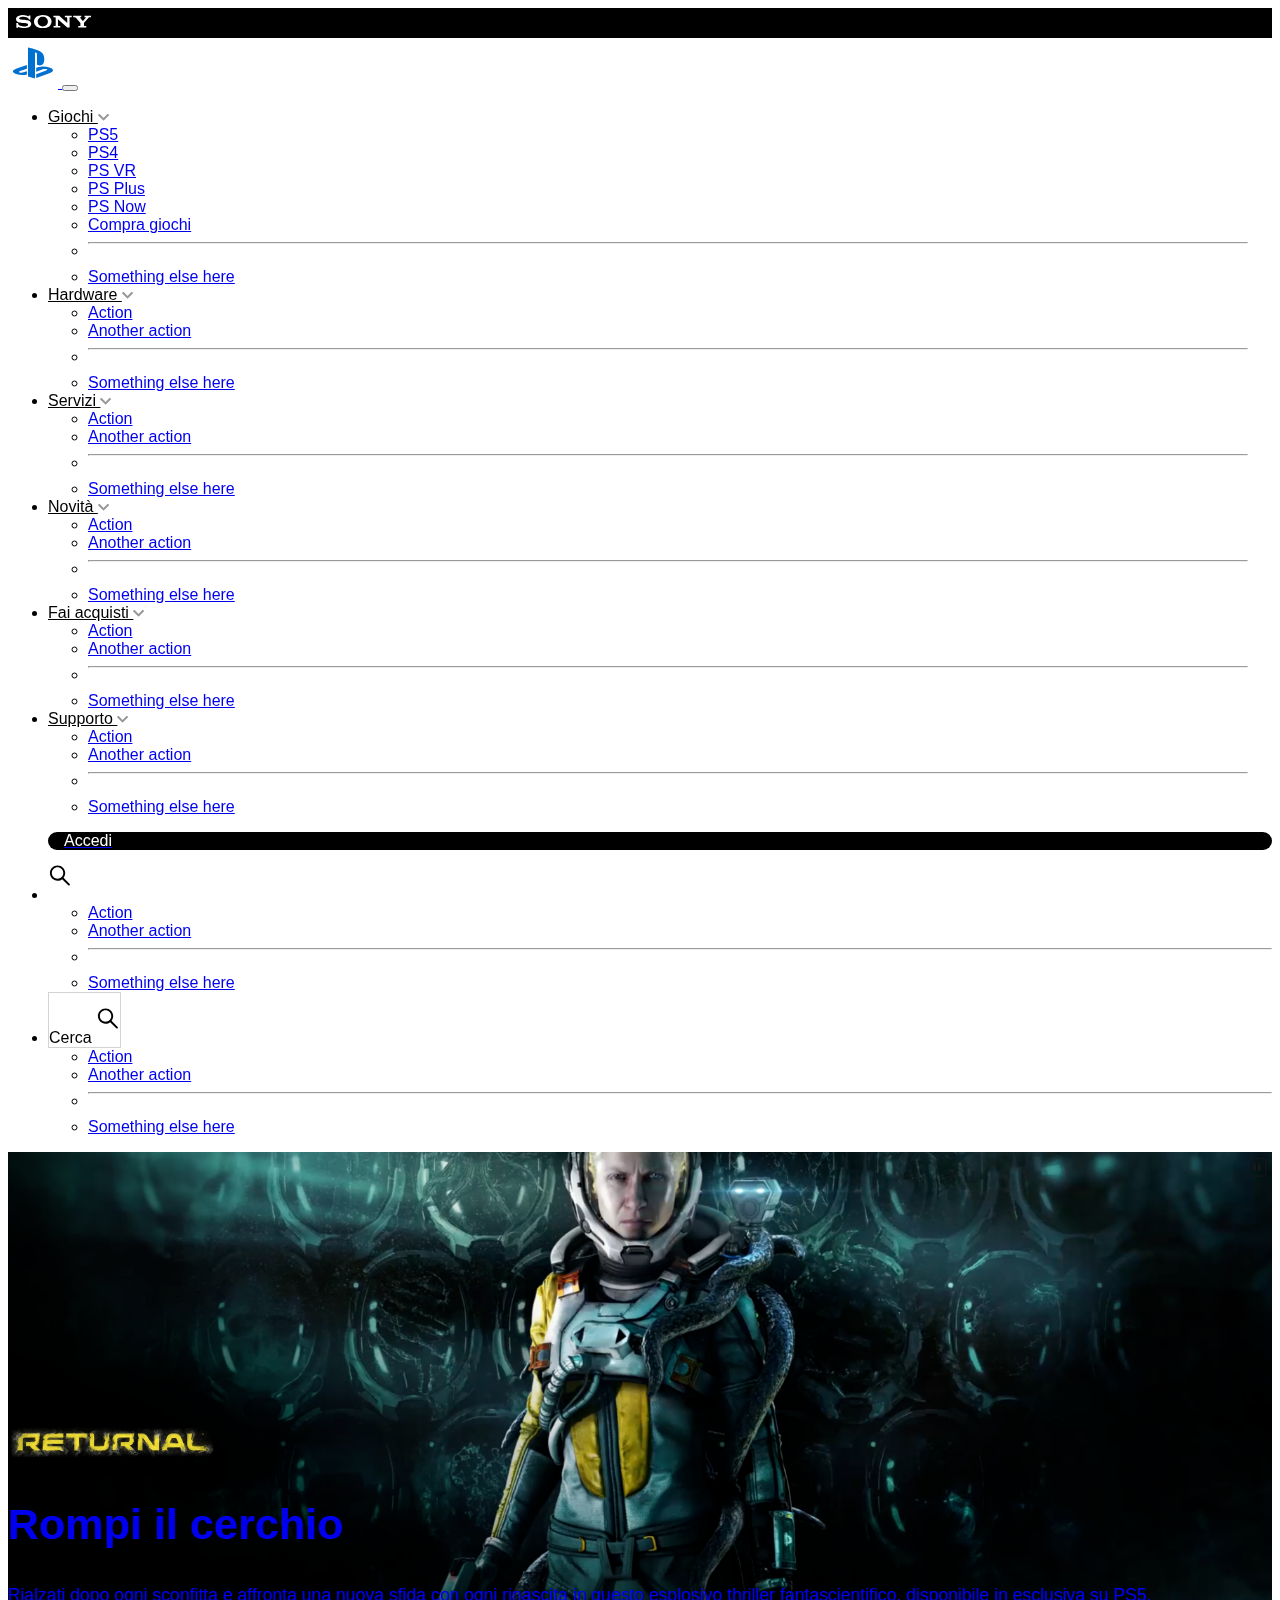
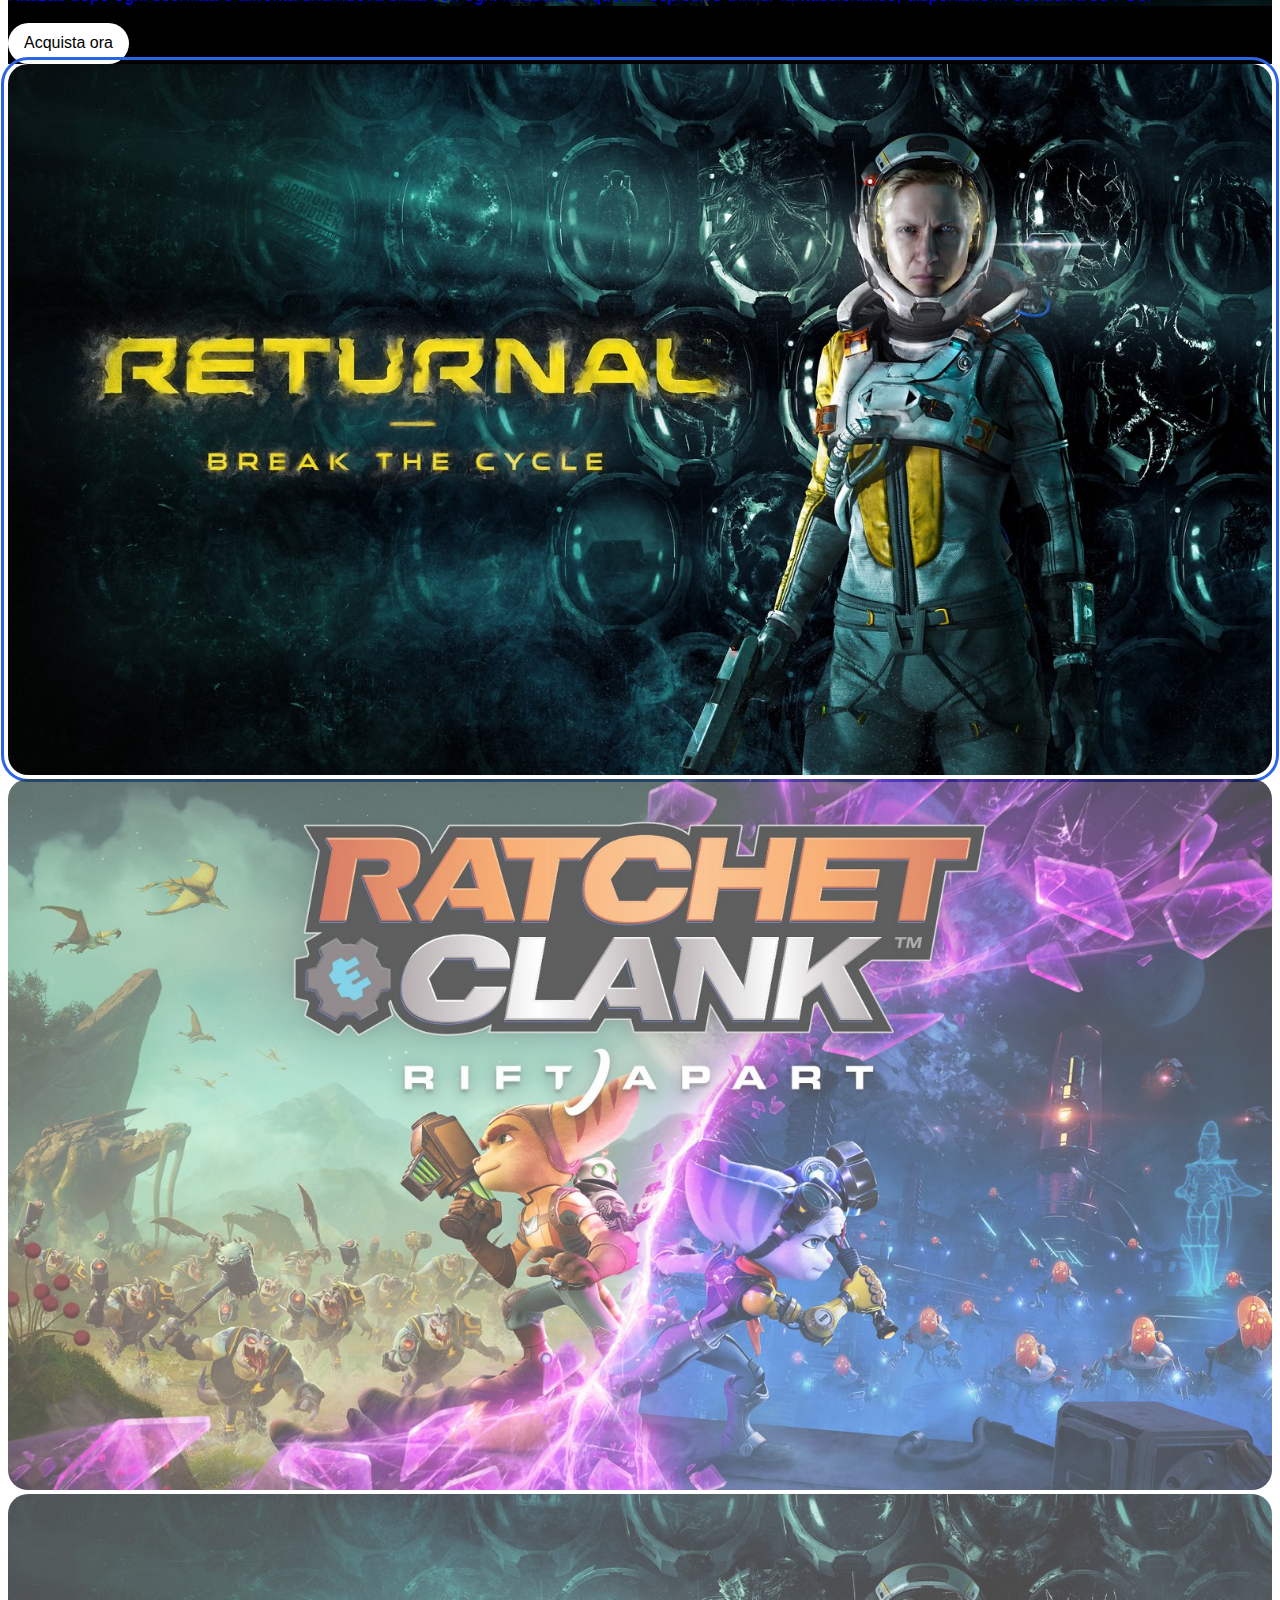
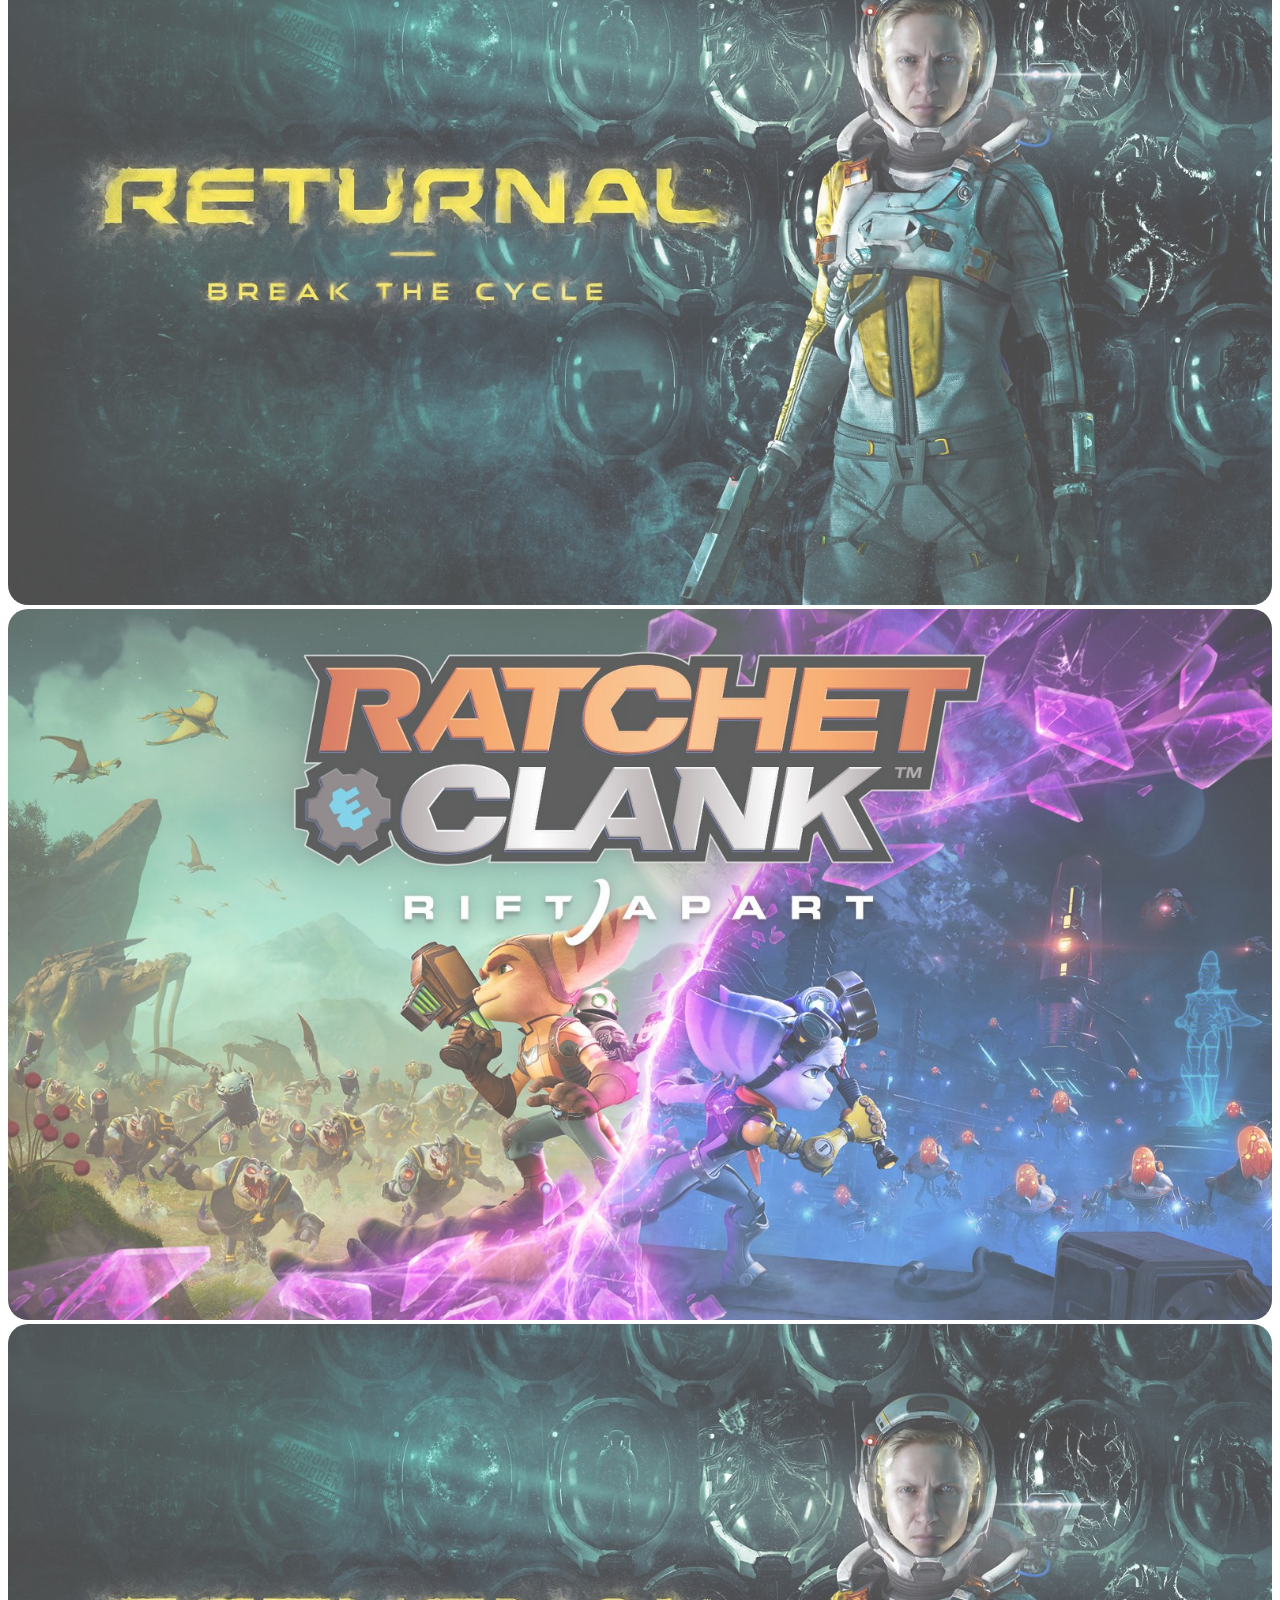
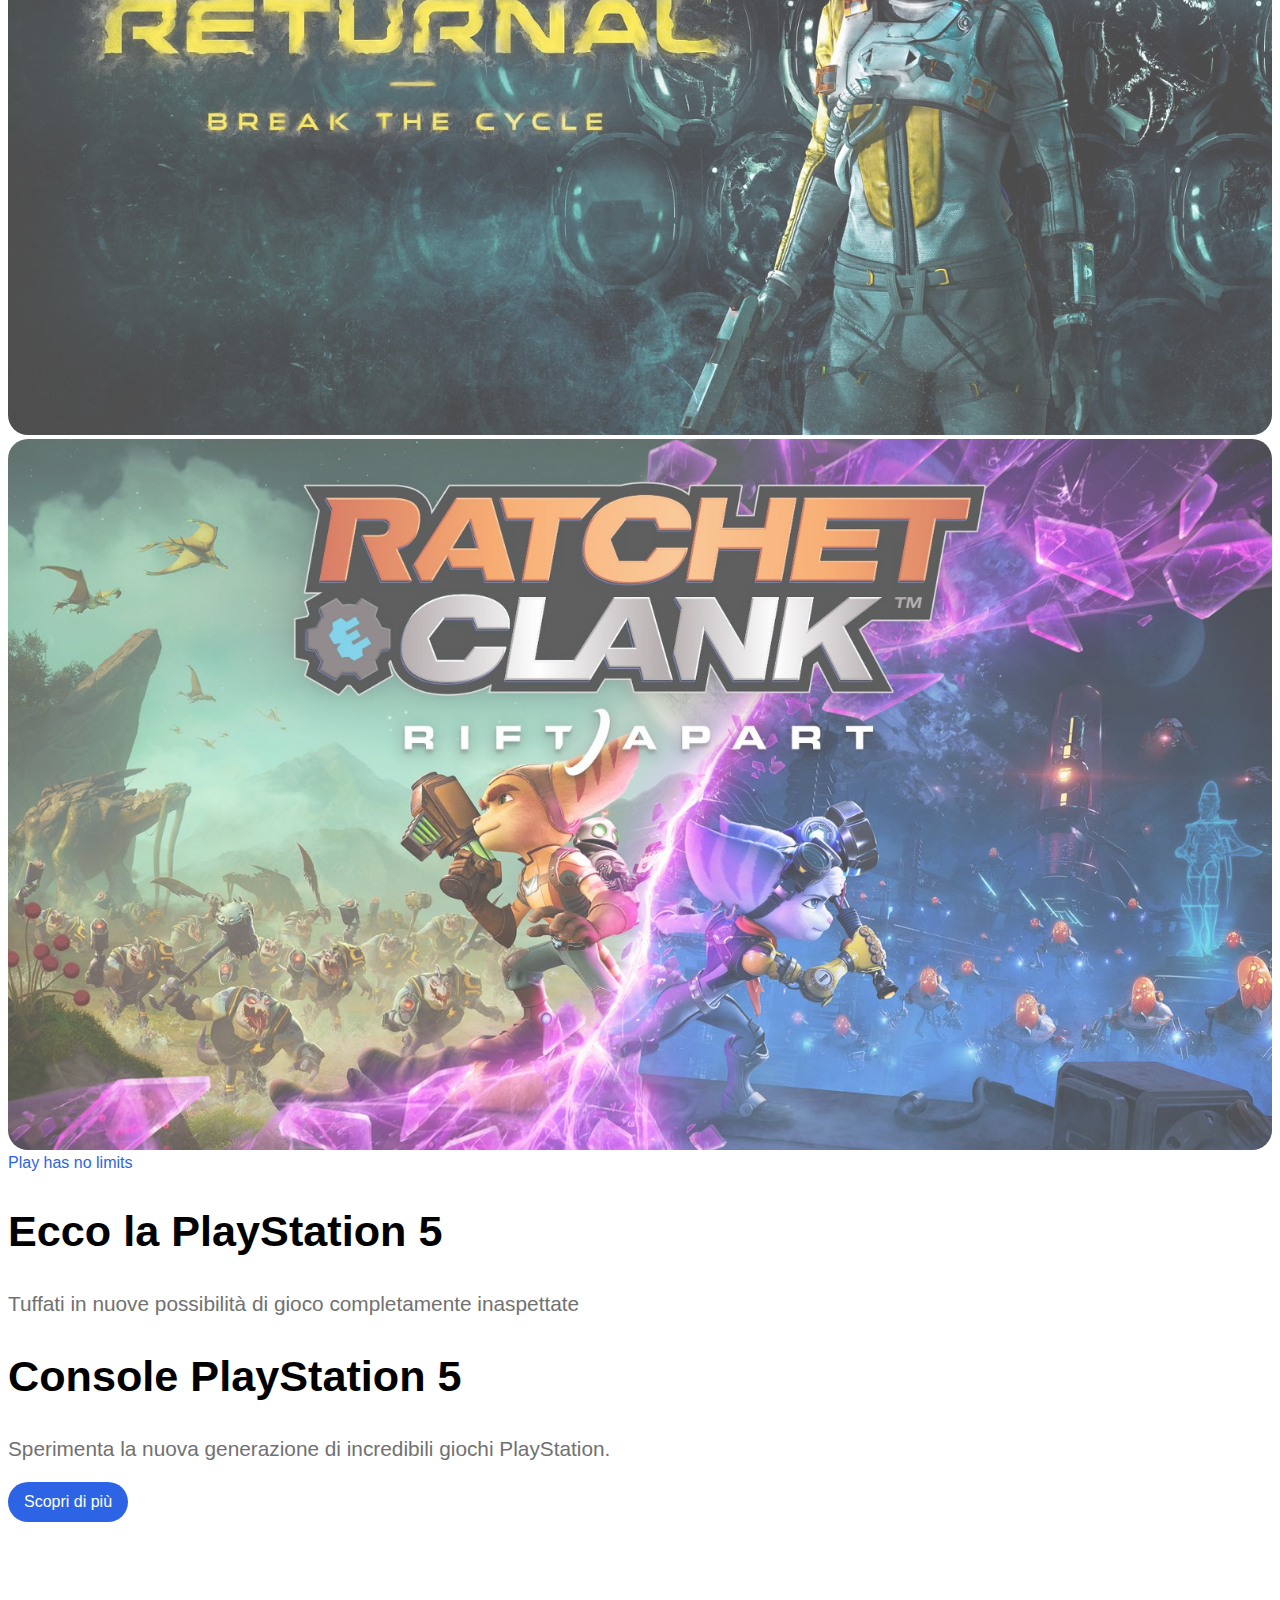
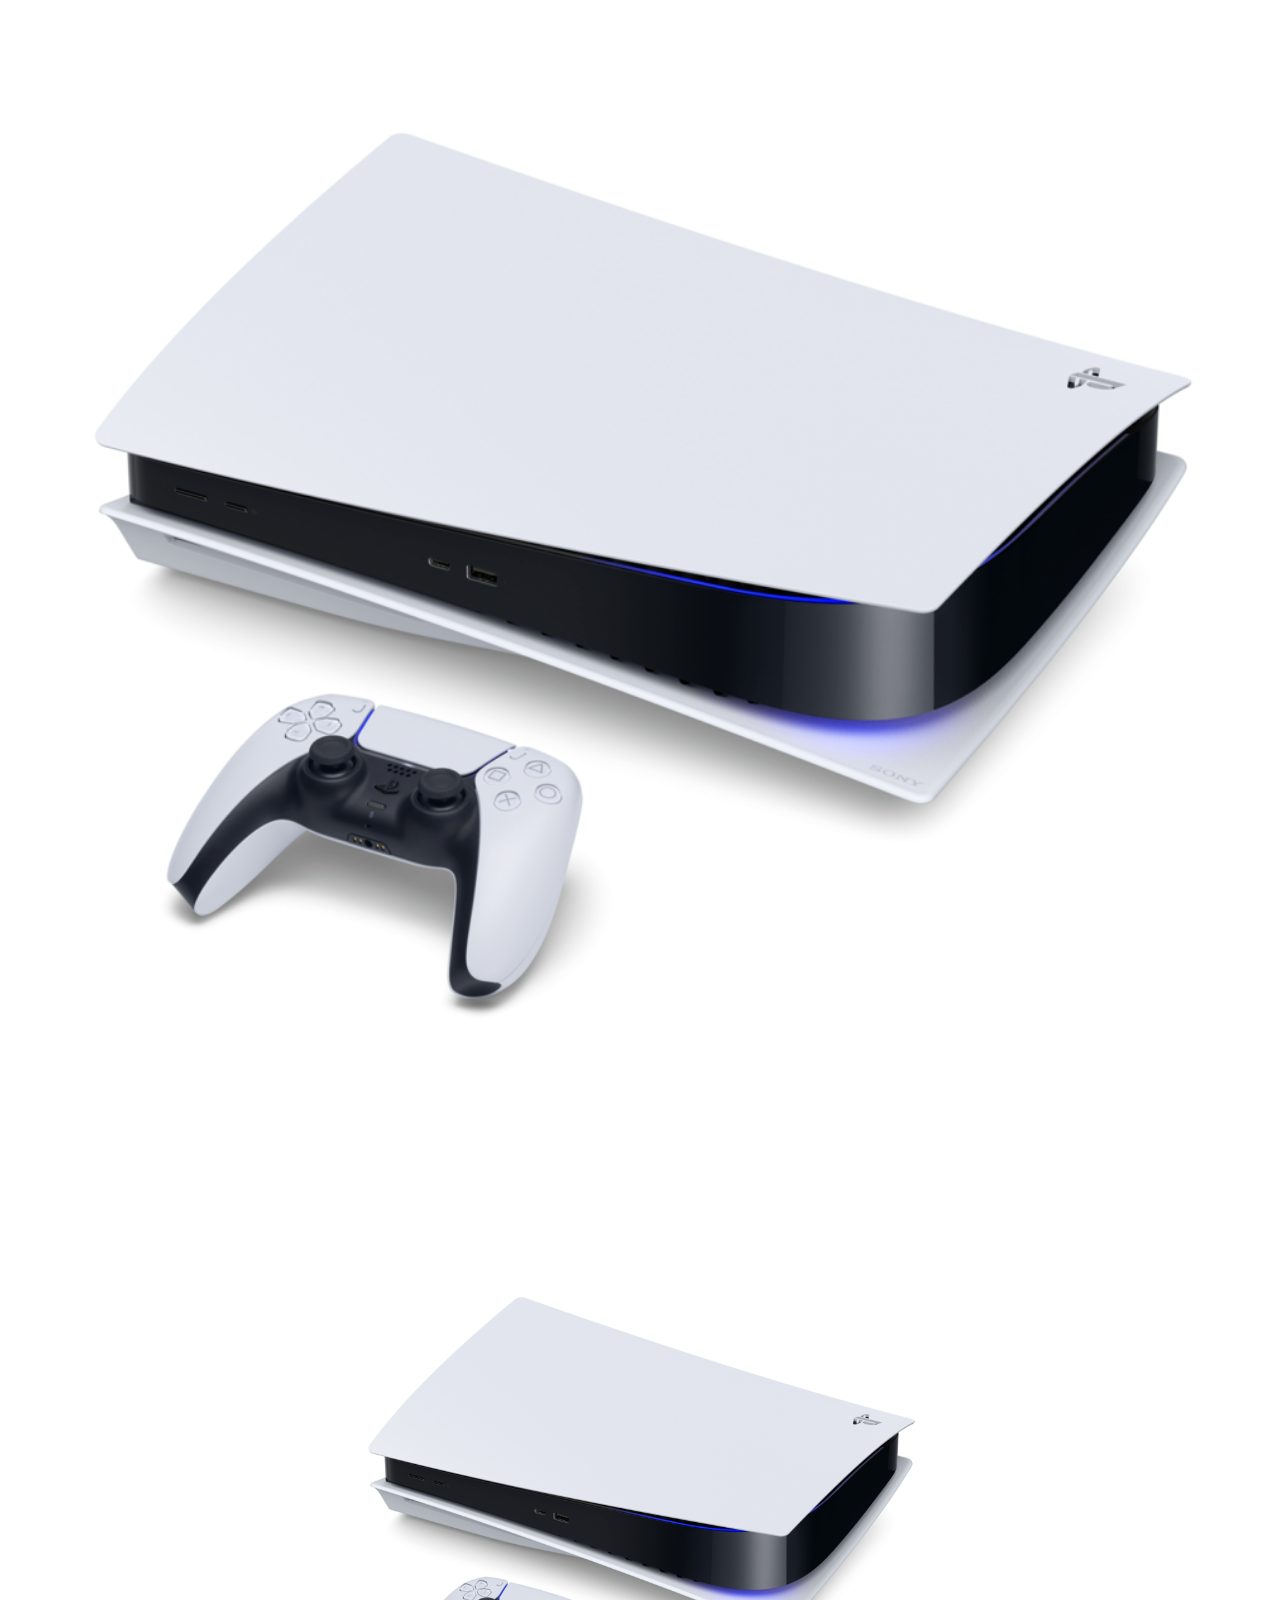
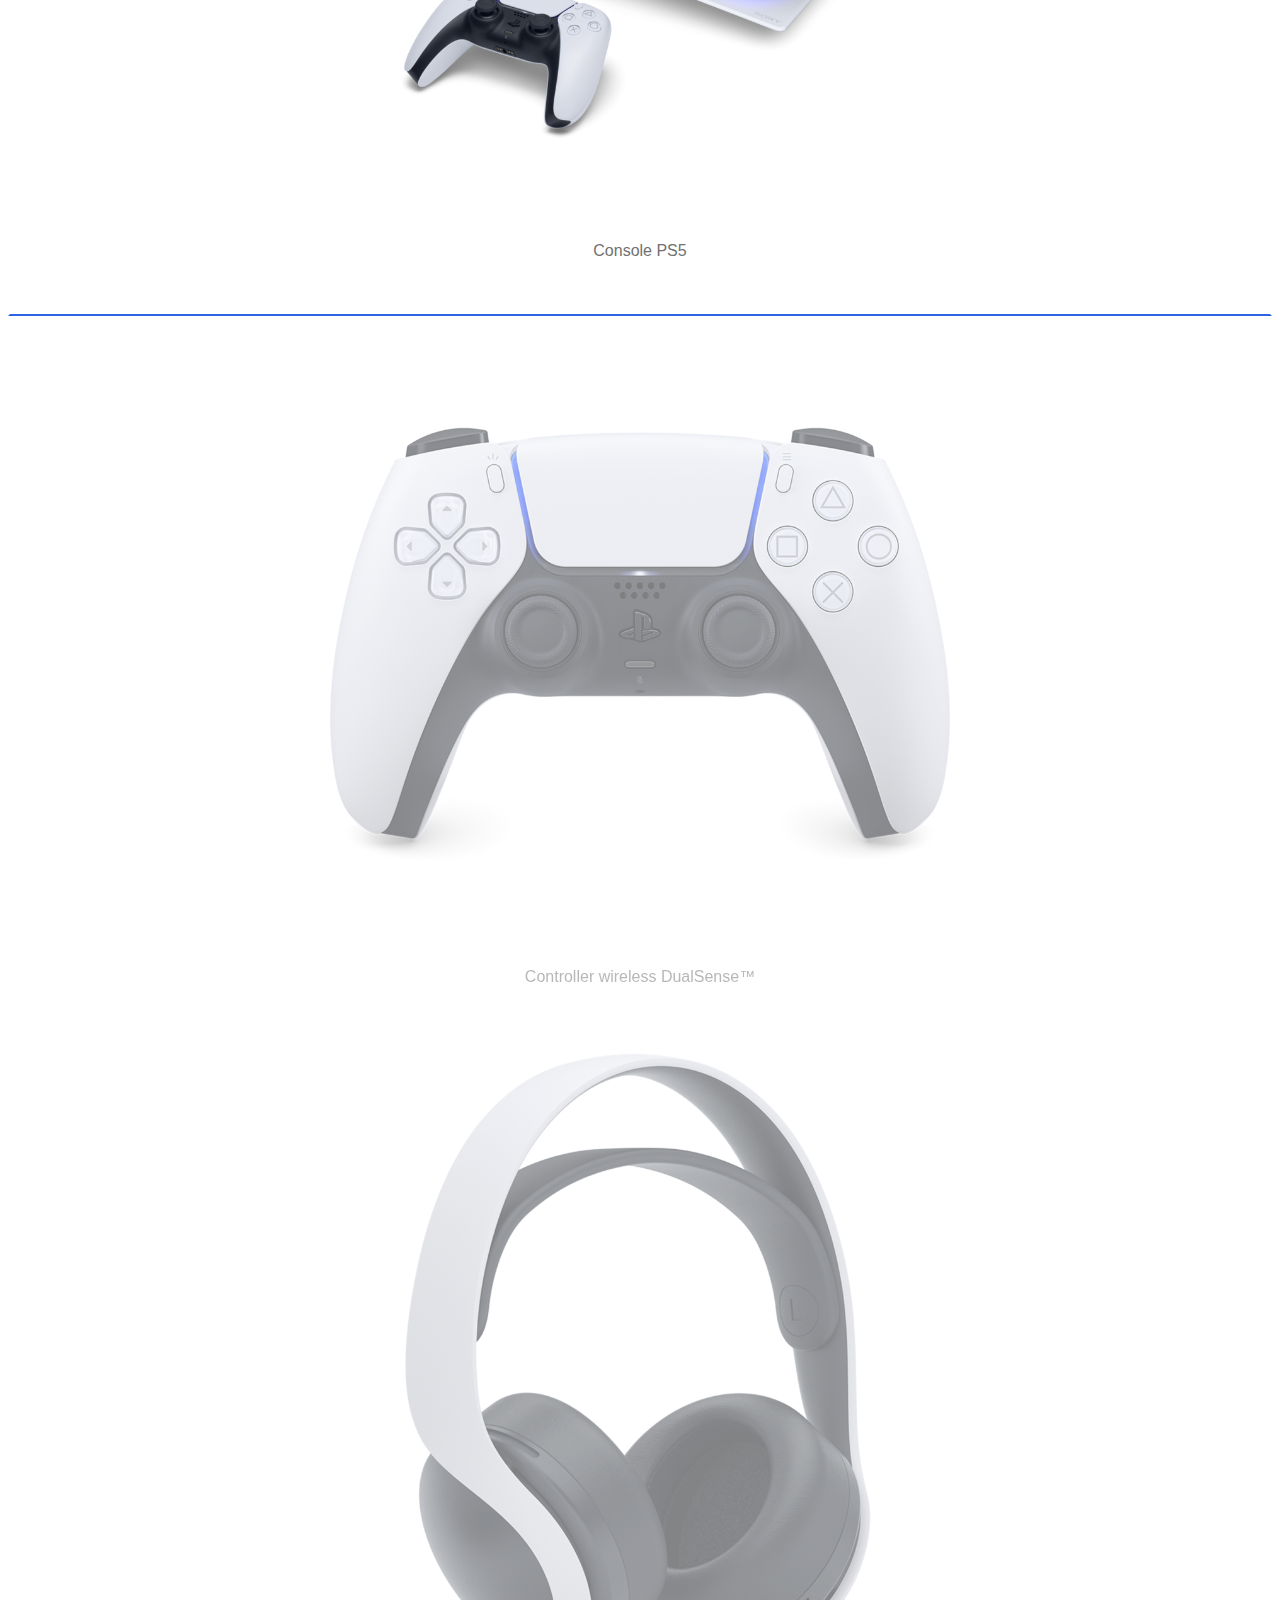
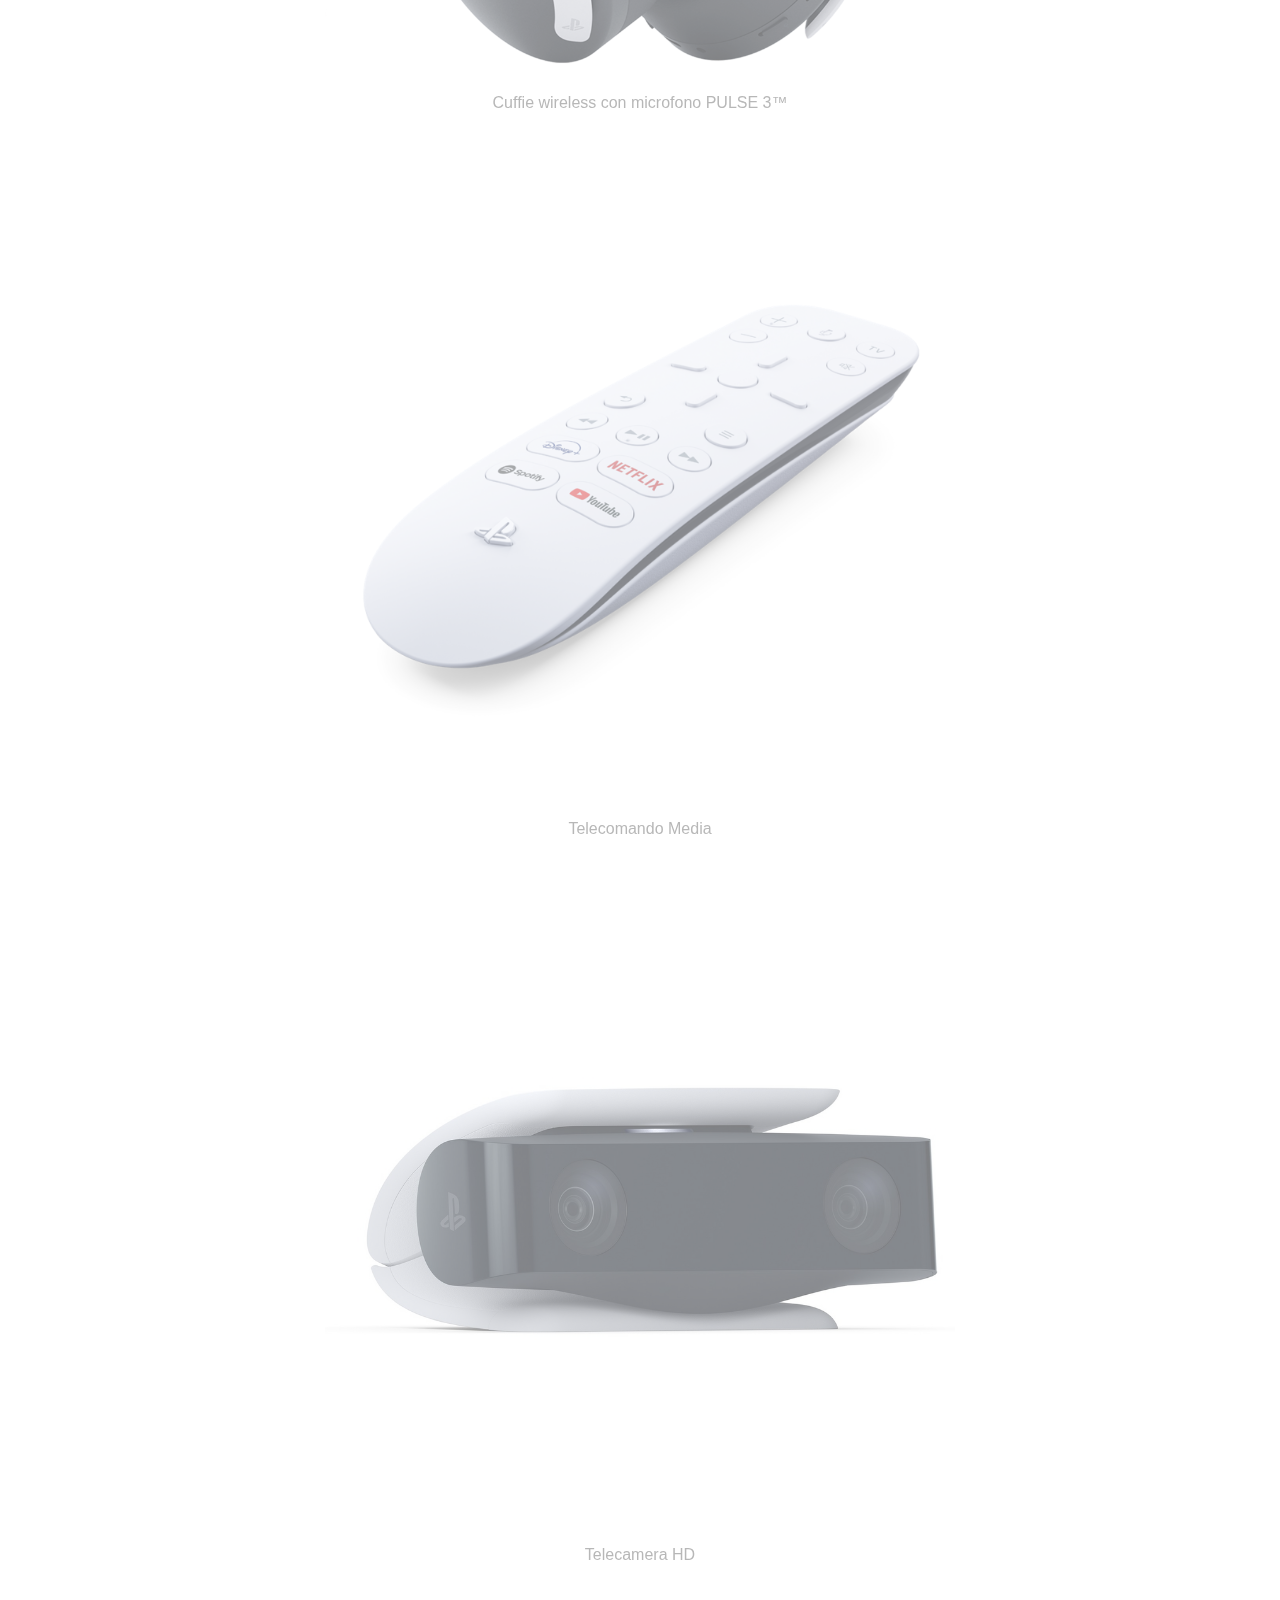
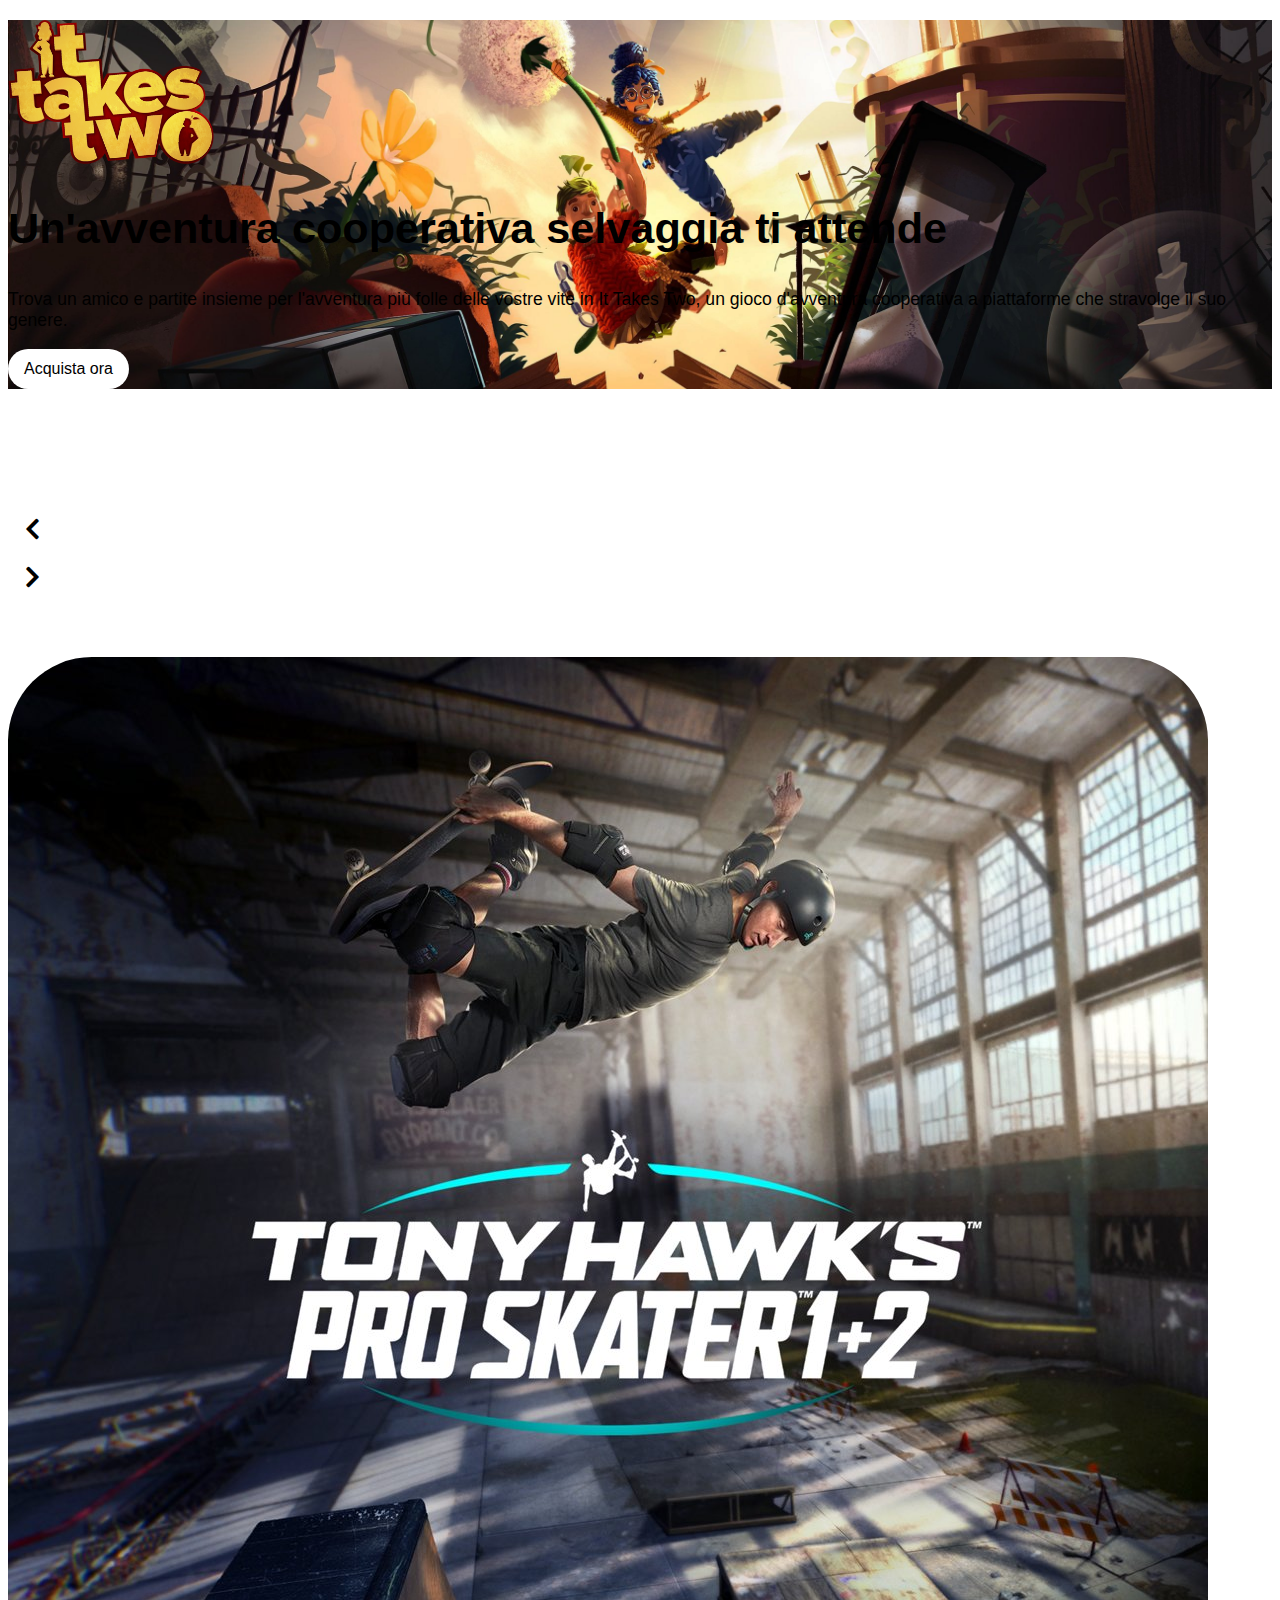
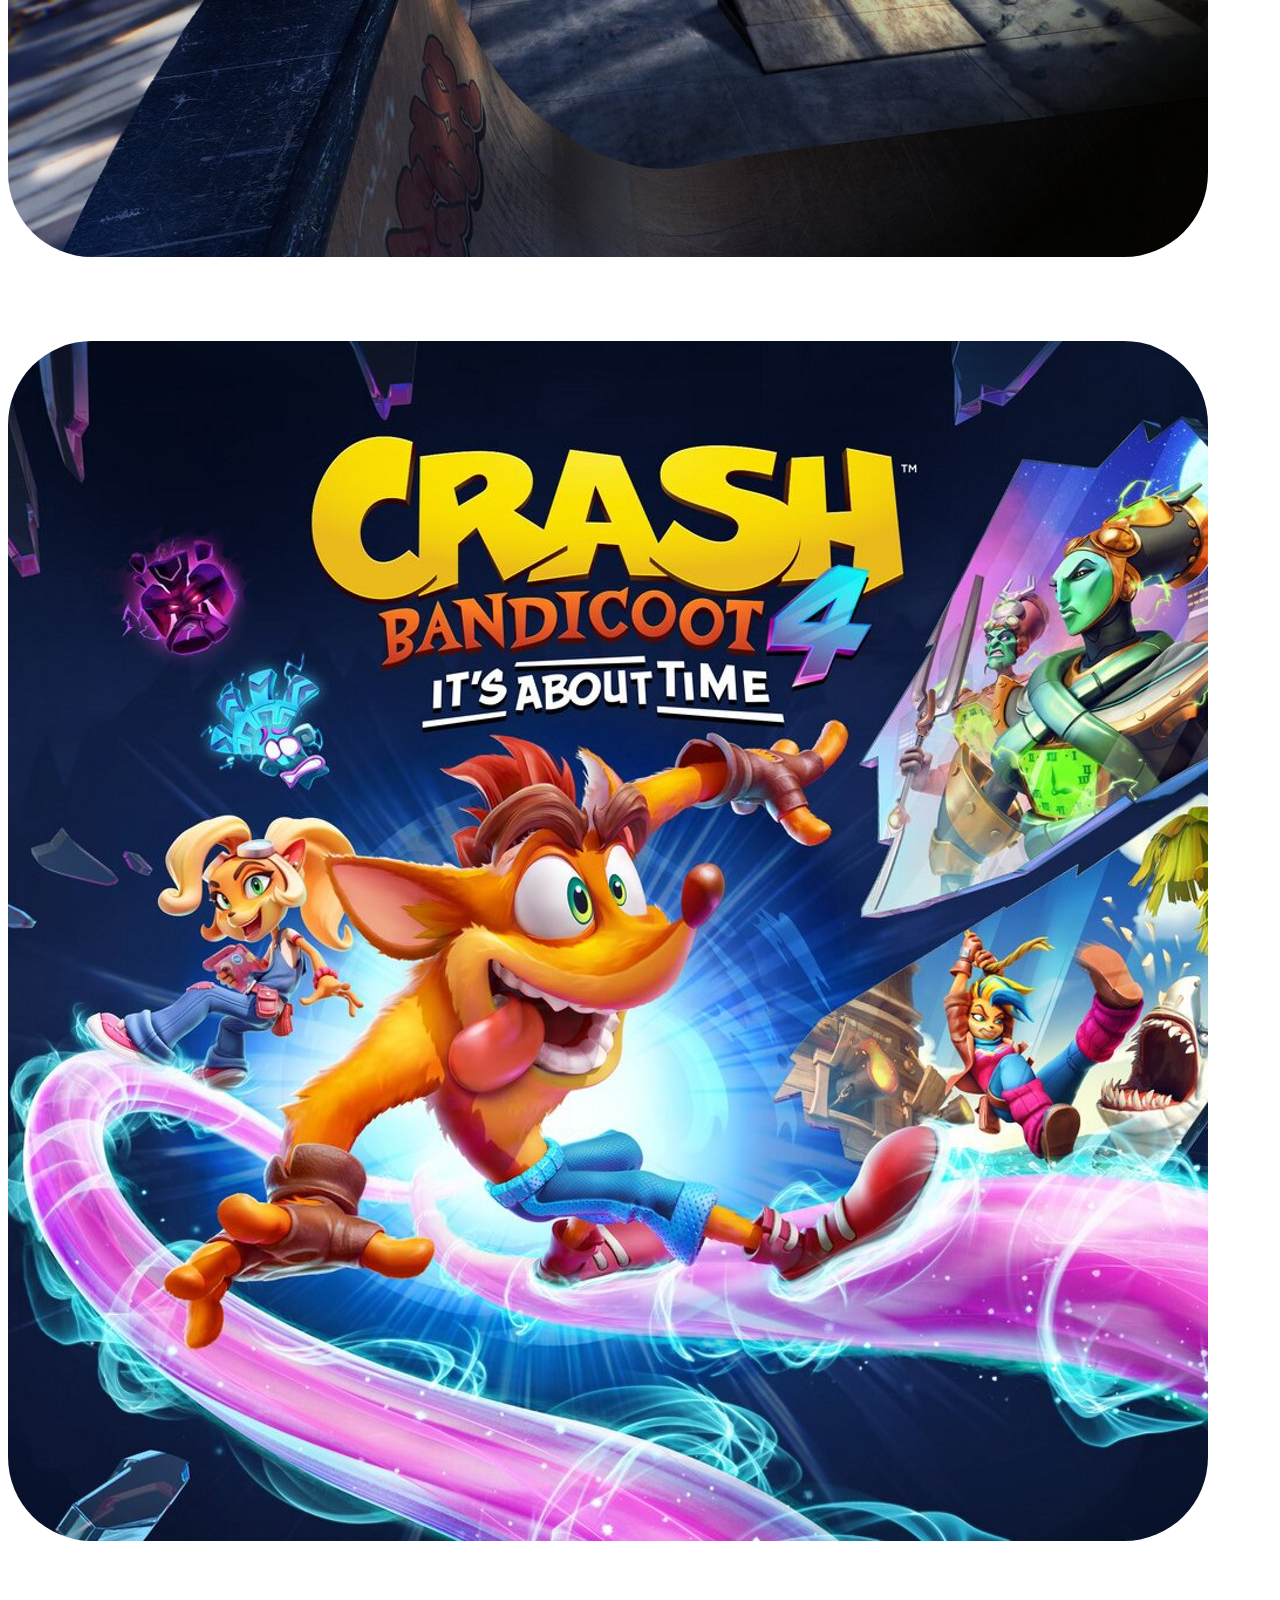
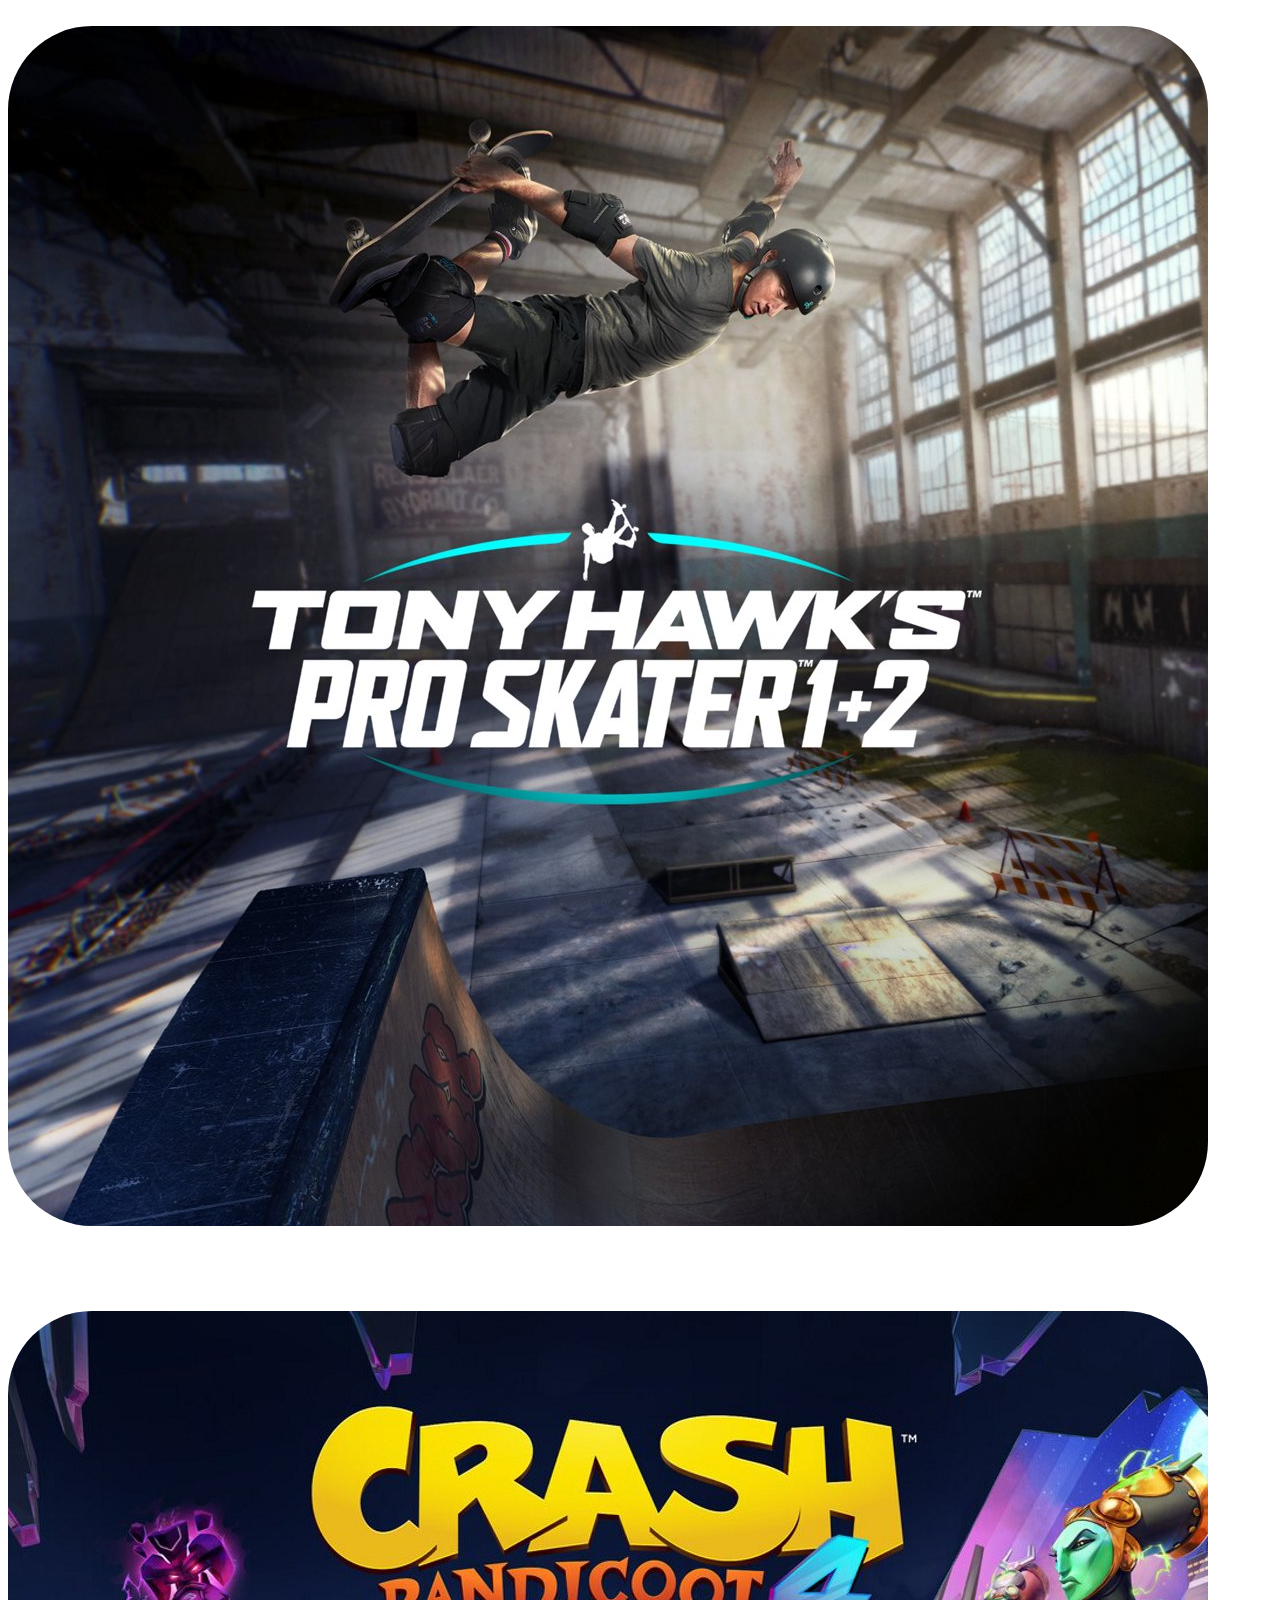
==== index.html @ f9619a9b "add: PlayStation Now" ====
<!DOCTYPE html>
<html lang="en">
<head>
    <meta charset="UTF-8">
    <meta http-equiv="X-UA-Compatible" content="IE=edge">
    <meta name="viewport" content="width=device-width, initial-scale=1.0">
    <!-- Bootstrap -->
    <link href="https://cdn.jsdelivr.net/npm/bootstrap@5.1.3/dist/css/bootstrap.min.css" rel="stylesheet" integrity="sha384-1BmE4kWBq78iYhFldvKuhfTAU6auU8tT94WrHftjDbrCEXSU1oBoqyl2QvZ6jIW3" crossorigin="anonymous">
    <!-- Font Awesome -->
    <link rel="stylesheet" href="https://cdnjs.cloudflare.com/ajax/libs/font-awesome/5.15.4/css/all.min.css">
    <!-- CSS -->
    <link rel="stylesheet" href="css/style.css">
    <!-- Favicon -->
    <link rel="icon" type="image/x-icon" href="img/ps-favicon.png">
    <title>Sito ufficiale PlayStation&reg;</title>
</head>
<body>
    <!-- Header -->
    <div class="nav_top bg_black text-end">
      <a href="https://www.sony.it/">
        <svg xmlns="http://www.w3.org/2000/svg" viewBox="0 0 500 88.03"><defs><style>.cls-1{fill:#fff}</style></defs><g id="Layer_2" data-name="Layer 2"><g id="logo"><path class="cls-1" d="M178.13 88C160 88 143.2 82.6 132 72.53a37.85 37.85 0 0 1-12.55-28.59A38.41 38.41 0 0 1 132 15.45C142.4 6 160.8 0 178.13 0c19.17 0 34.52 4.83 46.25 15.47a38.05 38.05 0 0 1 12.38 28.47 39.66 39.66 0 0 1-12.38 28.59C213.45 82.66 196.29 88 178.13 88V76.42c9.61 0 18.53-3.32 24.76-9.52s9.06-13.72 9.06-23c0-8.86-3.11-17.14-9.06-23-6.15-6.05-15.28-9.46-24.76-9.46s-18.65 3.38-24.8 9.46c-5.93 5.87-9 14.18-9 23a32.17 32.17 0 0 0 9 23c6.15 6.13 15.26 9.52 24.8 9.52zM45.75 0c-9.69 0-20.7 1.82-30 6C7.07 9.88 0 16.11 0 26.44A21.18 21.18 0 0 0 5.75 41c2.51 2.32 6.56 6.26 17.14 8.58 4.73 1 14.84 2.61 24.91 3.67s19.83 2 23.83 3.07c3.18.81 8.53 1.91 8.53 7.91s-5.63 7.8-6.61 8.19-7.74 3.49-19.88 3.49A84.54 84.54 0 0 1 30 71.84c-4.53-1.62-9.28-3.75-13.71-9.16A15.73 15.73 0 0 1 13.44 54h-11v30.8h12.22v-4.17a1.74 1.74 0 0 1 2.64-1.5 96.26 96.26 0 0 0 17.88 5.78c6.42 1.34 10.57 2.31 18.55 2.31a79.15 79.15 0 0 0 24.86-3.51 43.39 43.39 0 0 0 14.77-7.29 20.24 20.24 0 0 0 7.91-16.21 22.68 22.68 0 0 0-6.39-15.94A28.13 28.13 0 0 0 87 38.88a58.05 58.05 0 0 0-9.72-3.39C70.94 33.94 56.7 32 49.89 31.32c-7.14-.74-19.53-1.77-24.48-3.3-1.5-.47-4.56-1.92-4.56-5.47 0-2.53 1.4-4.67 4.16-6.4 4.39-2.75 13.25-4.46 22.49-4.46a65.23 65.23 0 0 1 26.06 5.09 28.46 28.46 0 0 1 6.2 3.7 18.64 18.64 0 0 1 6.11 10.22h9.87V3.89h-11V7c0 1-1 2.32-3 1.23C76.78 5.65 62.84.07 45.75 0zM287.24 4.92L341 53.43l-.55-32.66c-.06-4.29-.84-6.08-5.48-6.08h-10.1V4.92h46v9.77H361c-4.72 0-5 1.52-5.08 6.08l.83 62.41H341l-61.93-55.26v39.21c.05 4.27.25 6.28 4.64 6.28h11v9.77h-45.09v-9.77h10.56c3.94 0 3.78-3.76 3.78-6.5V21.14c0-3-.42-6.44-6.6-6.44h-8.56V4.92zM423.35 73.39a21.82 21.82 0 0 0 2.72-.17 3.37 3.37 0 0 0 2.12-1.88 10.94 10.94 0 0 0 .21-2.11V53.78c0-.52 0-.53-.66-1.35s-28.16-32-29.41-33.4c-1.56-1.7-4.3-4.33-8.47-4.33h-9.55V4.92h53.9v9.76h-6.5c-1.5 0-2.5 1.43-1.22 3 0 0 18.14 21.7 18.31 21.93s.32.28.55.07 18.59-21.8 18.73-22a1.87 1.87 0 0 0-1.6-3h-6.67V4.92H500v9.78h-9.87c-3.58 0-5 .66-7.73 3.7l-29.75 33.94a2.1 2.1 0 0 0-.36 1.44v15.44a11 11 0 0 0 .22 2.11 3.33 3.33 0 0 0 2.11 1.88 19.77 19.77 0 0 0 2.7.17h10.09v9.78h-53.62v-9.78z"/></g></g></svg>
      </a>
    </div>
    <header class="sticky-top">
      <div class="nav_bottom">
        <nav class="navbar navbar-expand-lg navbar-light bg-light text-white p-0">
          <div class="container-fluid">
            <a class="navbar-brand" href="https://www.playstation.com/it-it/">
              <svg class="shared-nav-ps-logo" width="50px" height="50px" version="1.1" xmlns="http://www.w3.org/2000/svg" xmlns:xlink="http://www.w3.org/1999/xlink" viewBox="0 0 50 50" data-di-res-id="51237b9e-85bdd8e5" data-di-rand="1620209019838">
                <g>
                  <g>
                    <path d="M5.8,32.1C4.3,33.1,4.8,35,8,35.9c3.3,1.1,6.9,1.4,10.4,0.8c0.2,0,0.4-0.1,0.5-0.1v-3.4l-3.4,1.1
                 c-1.3,0.4-2.6,0.5-3.9,0.2c-1-0.3-0.8-0.9,0.4-1.4l6.9-2.4V27l-9.6,3.3C8.1,30.7,6.9,31.3,5.8,32.1z M29,17.1v9.7
                 c4.1,2,7.3,0,7.3-5.2c0-5.3-1.9-7.7-7.4-9.6C26,11,23,10.1,20,9.5v28.9l7,2.1V16.2c0-1.1,0-1.9,0.8-1.6C28.9,14.9,29,16,29,17.1z
                  M42,29.8c-2.9-1-6-1.4-9-1.1c-1.6,0.1-3.1,0.5-4.5,1l-0.3,0.1v3.9l6.5-2.4c1.3-0.4,2.6-0.5,3.9-0.2c1,0.3,0.8,0.9-0.4,1.4
                 l-10,3.7V40L42,34.9c1-0.4,1.9-0.9,2.7-1.7C45.4,32.2,45.1,30.8,42,29.8z" fill="#0070d1"></path>
                  </g>
                </g>
              </svg>
            </a>
            <button class="navbar-toggler" type="button" data-bs-toggle="collapse" data-bs-target="#navbarSupportedContent" aria-controls="navbarSupportedContent" aria-expanded="false" aria-label="Toggle navigation">
              <span class="navbar-toggler-icon"></span>
            </button>
            <div class="collapse navbar-collapse drop_down_menu" id="navbarSupportedContent">
              <ul class="navbar-nav drop_left me-auto mb-2 mb-lg-0">
                <li class="nav-item dropdown">
                  <a class="nav-link dropdown-toggle" href="#" id="drop_giochi" role="button" data-bs-toggle="dropdown" aria-expanded="false">
                    Giochi
                    <i class="fas fa-chevron-down"></i>
                    <ul class="dropdown-menu" aria-labelledby="drop_giochi">
                    <li><a class="dropdown-item" href="#">PS5</a></li>
                    <li><a class="dropdown-item" href="#">PS4</a></li>
                    <li><a class="dropdown-item" href="#">PS VR</a></li>
                    <li><a class="dropdown-item" href="#">PS Plus</a></li>
                    <li><a class="dropdown-item" href="#">PS Now</a></li>
                    <li><a class="dropdown-item" href="#">Compra giochi</a></li>
                    <li><hr class="dropdown-divider"></li>
                    <li><a class="dropdown-item" href="#">Something else here</a></li>
                  </ul>
                </li>
                <li class="nav-item dropdown">
                  <a class="nav-link dropdown-toggle" href="#" id="navbarDropdown" role="button" data-bs-toggle="dropdown" aria-expanded="false">
                    Hardware
                    <i class="fas fa-chevron-down"></i>                  </a>
                  <ul class="dropdown-menu" aria-labelledby="navbarDropdown">
                    <li><a class="dropdown-item" href="#">Action</a></li>
                    <li><a class="dropdown-item" href="#">Another action</a></li>
                    <li><hr class="dropdown-divider"></li>
                    <li><a class="dropdown-item" href="#">Something else here</a></li>
                  </ul>
                </li>
                <li class="nav-item dropdown">
                  <a class="nav-link dropdown-toggle" href="#" id="navbarDropdown" role="button" data-bs-toggle="dropdown" aria-expanded="false">
                    Servizi
                    <i class="fas fa-chevron-down"></i>                  </a>
                  <ul class="dropdown-menu" aria-labelledby="navbarDropdown">
                    <li><a class="dropdown-item" href="#">Action</a></li>
                    <li><a class="dropdown-item" href="#">Another action</a></li>
                    <li><hr class="dropdown-divider"></li>
                    <li><a class="dropdown-item" href="#">Something else here</a></li>
                  </ul>
                </li>
                <li class="nav-item dropdown">
                  <a class="nav-link dropdown-toggle" href="#" id="navbarDropdown" role="button" data-bs-toggle="dropdown" aria-expanded="false">
                    Novità
                    <i class="fas fa-chevron-down"></i>                  </a>
                  <ul class="dropdown-menu" aria-labelledby="navbarDropdown">
                    <li><a class="dropdown-item" href="#">Action</a></li>
                    <li><a class="dropdown-item" href="#">Another action</a></li>
                    <li><hr class="dropdown-divider"></li>
                    <li><a class="dropdown-item" href="#">Something else here</a></li>
                  </ul>
                </li>
                <li class="nav-item dropdown">
                  <a class="nav-link dropdown-toggle" href="#" id="navbarDropdown" role="button" data-bs-toggle="dropdown" aria-expanded="false">
                    Fai acquisti
                    <i class="fas fa-chevron-down"></i>                  </a>
                  <ul class="dropdown-menu" aria-labelledby="navbarDropdown">
                    <li><a class="dropdown-item" href="#">Action</a></li>
                    <li><a class="dropdown-item" href="#">Another action</a></li>
                    <li><hr class="dropdown-divider"></li>
                    <li><a class="dropdown-item" href="#">Something else here</a></li>
                  </ul>
                </li>
                <li class="nav-item dropdown">
                  <a class="nav-link dropdown-toggle" href="#" id="navbarDropdown" role="button" data-bs-toggle="dropdown" aria-expanded="false">
                    Supporto
                    <i class="fas fa-chevron-down"></i>                  </a>
                  <ul class="dropdown-menu" aria-labelledby="navbarDropdown">
                    <li><a class="dropdown-item" href="#">Action</a></li>
                    <li><a class="dropdown-item" href="#">Another action</a></li>
                    <li><hr class="dropdown-divider"></li>
                    <li><a class="dropdown-item" href="#">Something else here</a></li>
                  </ul>
                </li>
              </ul>
              <form class="d-flex">
                <ul class="navbar-nav me-auto mb-2 mb-lg-0 d-flex align-items-center">
                  
                  <!-- Accedi -->
                  <a class="btn" href="https://my.account.sony.com/central/signin/?duid=00000007000901003c44dad28f1f8dcf564fc0e0b6c09b52a1e323a043b3603afe10f65103fabf09&response_type=code&client_id=e4a62faf-4b87-4fea-8565-caaabb3ac918&scope=web%3Acore&access_type=offline&state=bca2aa684ff9c50c205c04c770547943bbb8b9292a316be183c9c4fe98c2dc87&service_entity=urn%3Aservice-entity%3Apsn&ui=pr&smcid=web%3Apdc&redirect_uri=https%3A%2F%2Fweb.np.playstation.com%2Fapi%2Fsession%2Fv1%2Fsession%3Fredirect_uri%3Dhttps%253A%252F%252Fio.playstation.com%252Fcentral%252Fauth%252Flogin%253Flocale%253Dit_IT%2526postSignInURL%253Dhttps%25253A%25252F%25252Fwww.playstation.com%25252Fit-it%25252F%2526cancelURL%253Dhttps%25253A%25252F%25252Fwww.playstation.com%25252Fit-it%25252F%26x-psn-app-ver%3D%2540sie-ppr-web-session%252Fsession%252Fv5.15.4-hotfix.0&auth_ver=v3&error=login_required&error_code=4165&error_description=User+is+not+authenticated&no_captcha=false&cid=e30fc993-56c0-4ac3-b068-5e2ea57770e0#/signin/ca?entry=ca" role="button">
                    <div class="login_btn">
                      Accedi
                    </div>
                  </a>
                  <!-- /Accedi -->
                  <li class="nav-item dropdown lens_btn d-inline-block d-xxl-none">
                    <a class="nav-link dropdown-toggle" href="#" id="navbarDropdown" role="button" data-bs-toggle="dropdown" aria-expanded="false">
                      <svg class="lens" width="50px" height="50px" version="1.1" xmlns="http://www.w3.org/2000/svg" xmlns:xlink="http://www.w3.org/1999/xlink" viewBox="0 0 50 50" data-di-rand="1620204969111">
                        <g>
                          <path d="M8,20.913 C8,14.344 13.344,9 19.913,9 C26.482,9 31.827,14.344 31.827,20.913 C31.827,27.482 26.482,32.827 19.913,32.827 C13.344,32.827 8,27.482 8,20.913 M45.112,43.585 L32.346,30.82 C34.518,28.099 35.827,24.658 35.827,20.913 C35.827,12.139 28.688,5 19.913,5 C11.139,5 4,12.139 4,20.913 C4,29.688 11.139,36.827 19.913,36.827 C23.503,36.827 26.808,35.618 29.474,33.604 L42.284,46.413 C42.674,46.804 43.186,46.999 43.698,46.999 C44.209,46.999 44.721,46.804 45.112,46.413 C45.502,46.023 45.698,45.511 45.698,44.999 C45.698,44.488 45.502,43.976 45.112,43.585"></path>
                        </g>
                      </svg>
                    <ul class="dropdown-menu" aria-labelledby="navbarDropdown">
                      <li><a class="dropdown-item" href="#">Action</a></li>
                      <li><a class="dropdown-item" href="#">Another action</a></li>
                      <li><hr class="dropdown-divider"></li>
                      <li><a class="dropdown-item" href="#">Something else here</a></li>
                    </ul>
                  </li>
                  <li class="nav-item dropdown d-none d-xxl-inline-block">
                    <a class="nav-link dropdown-toggle leb_a" href="#" id="navbarDropdown" role="button" data-bs-toggle="dropdown" aria-expanded="false">
                      <div class="lens_extend_btn px-3">
                        <span class="me-5">Cerca</span>
                        <svg class="lens" width="50px" height="50px" version="1.1" xmlns="http://www.w3.org/2000/svg" xmlns:xlink="http://www.w3.org/1999/xlink" viewBox="0 0 50 50" data-di-rand="1620204969111">
                          <g>
                            <path d="M8,20.913 C8,14.344 13.344,9 19.913,9 C26.482,9 31.827,14.344 31.827,20.913 C31.827,27.482 26.482,32.827 19.913,32.827 C13.344,32.827 8,27.482 8,20.913 M45.112,43.585 L32.346,30.82 C34.518,28.099 35.827,24.658 35.827,20.913 C35.827,12.139 28.688,5 19.913,5 C11.139,5 4,12.139 4,20.913 C4,29.688 11.139,36.827 19.913,36.827 C23.503,36.827 26.808,35.618 29.474,33.604 L42.284,46.413 C42.674,46.804 43.186,46.999 43.698,46.999 C44.209,46.999 44.721,46.804 45.112,46.413 C45.502,46.023 45.698,45.511 45.698,44.999 C45.698,44.488 45.502,43.976 45.112,43.585"></path>
                          </g>
                        </svg>
                      </div>
                    <ul class="dropdown-menu" aria-labelledby="navbarDropdown">
                      <li><a class="dropdown-item" href="#">Action</a></li>
                      <li><a class="dropdown-item" href="#">Another action</a></li>
                      <li><hr class="dropdown-divider"></li>
                      <li><a class="dropdown-item" href="#">Something else here</a></li>
                    </ul>
                  </li>
                    </ul>
              </form>
            </div>
          </div>
        </nav>
      </div>
    </header>

    <!-- /Header -->

    <!-- Main -->
    <main>
      <!-- Jumbotron -->
      <!-- Active jumbo game presentation -->
        <div class="jumbo">
          <div id="cerchio" class="jumbo_container">
            <a href="https://www.playstation.com/it-it/games/returnal/">
              <div class="jumbotron text-white d-flex align-items-end">
                <div class="container mb-3">
                  <div class="row">
                    <div class="col-12 col-lg-4">
                      <img class="py-3" src="img/returnal-hero-banner-logo.png" alt="">
                      <h2 class="py-3">
                        Rompi il cerchio
                      </h2>
                      <p class="pt-3">
                        Rialzati dopo ogni sconfitta e affronta una nuova sfida con ogni rinascita in questo esplosivo thriller fantascientifico, disponibile in esclusiva su PS5.
                      </p>
                    </div>
                  </div>
                </div>
              </div>
            </a>
            <div class="container pb-5">
              <a href="">
                <div class="buy_btn">
                  Acquista ora
                </div>
              </a>
            </div>
          </div>
        </div>
      </div>
      <!-- /Active jumbo game presentation -->

      <!-- Jumbotron games -->
      <section class="jumbo_games my-4">
        <div class="container">
          <div class="row gx-4 gy-3">
            <div class="col-6 col-sm-4 col-lg-2">
              <div class="jumbo_game">
                <img class="ms_active" src="img/returnal-listing-thumb-01-ps5.jpg" alt="">
              </div>
            </div>
            <div class="col-6 col-sm-4 col-lg-2">
              <div class="jumbo_game">
                <img src="img/ratchet-and-clank-rift-apart-keyart.jpg" alt="">
              </div>
            </div>
            <div class="col-6 col-sm-4 col-lg-2">
              <div class="jumbo_game">
                <img src="img/returnal-listing-thumb-01-ps5.jpg" alt="">
              </div>
            </div>
            <div class="col-6 col-sm-4 col-lg-2">
              <div class="jumbo_game">
                <img src="img/ratchet-and-clank-rift-apart-keyart.jpg" alt="">
              </div>
            </div>
            <div class="col-6 col-sm-4 col-lg-2">
              <div class="jumbo_game">
                <img src="img/returnal-listing-thumb-01-ps5.jpg" alt="">
              </div>
            </div>
            <div class="col-6 col-sm-4 col-lg-2">
              <div class="jumbo_game">
                <img src="img/ratchet-and-clank-rift-apart-keyart.jpg" alt="">
              </div>
            </div>
          </div>
        </div>
      </section>
      <!-- /Jumbotron games -->
      <!-- /Jumbotron -->
      
      <!-- PS Presentation -->
      <div class="ps_presentation pt-5 my-5">
        <div class="container">
          <div class="row">
            <div class="col-12 text-center">
              <span class="text_blu text-uppercase">
                Play has no limits
              </span>
              <h2 class="pb-4">
                Ecco la PlayStation 5
              </h2>
              <p class="mb-5">
                Tuffati in nuove possibilità di gioco completamente inaspettate
              </p>
            </div>
          </div>
          <div class="row">
            <div class="container d-flex flex-column flex-md-row align-items-center">
              <div class="col-12 col-md-5">
                <h2>Console PlayStation 5</h2>
                <p class="my-4">Sperimenta la nuova generazione di incredibili giochi PlayStation.</p>
                  <a href="">
                    <div class="buy_btn">
                      Scopri di più
                    </div>
                  </a>
              </div>
              <div class="col-12 col-md-7">
                <img src="img/playstation-5-thumb.png" alt="">
              </div>
            </div>
          </div>
          <!-- PS Presentation Cards -->
          <div class="row">
            <div class="container-fluid d-flex flex-wrap">
              <div class="ms_active link_card col-4 col_md_5">
                <a href="">
                  <div class="ms_card ms_active">
                    <img src="img/playstation-5-thumb.png" alt="">
                    <div class="my_card_text">
                      <p>Console PS5</p>
                    </div>
                  </div>
                </a>
              </div>
              <div class="link_card col-4 col_md_5">
                <a href="">
                  <div class="ms_card">
                    <img src="img/joypad-thumb.png" alt="">
                    <div class="my_card_text">
                      <p>Controller wireless DualSense&trade;</p>
                    </div>
                  </div>
                </a>
              </div>
              <div class="link_card col-4 col_md_5">
                <a href="">
                  <div class="ms_card">
                    <img src="img/headset-thumb.png" alt="">
                    <div class="my_card_text">
                      <p>Cuffie wireless con microfono PULSE 3&trade;</p>
                    </div>
                  </div>
                </a>
              </div>
              <div class="link_card col-4 col_md_5">
                <a href="">
                  <div class="ms_card">
                    <img src="img/remote-thumb.png" alt="">
                    <div class="my_card_text">
                      <p>Telecomando Media</p>
                    </div>
                  </div>
                </a>
              </div>
              <div class="link_card col-4 col_md_5">
                <a href="">
                  <div class="ms_card">
                    <img src="img/camera-thumb.jpg" alt="">
                    <div class="ms_card_text">
                      <p>Telecamera HD</p>
                    </div>
                  </div>
                </a>
              </div>
            </div>
          </div>
          <!-- PS Presentation Cards -->
        </div>
      </div>
      <!-- /PS Presentation -->


      <!-- It Takes Two -->
      <div class="itTakesTwo text-white d-flex align-items-end">
        <div class="container">
          <div class="container pb-5">
            <div class="row">
              <div class="col-12 col-lg-4">
                <img class="py-3 mt-5" src="img/it-takes-two-logo.png" alt="">
                <h2 class="py-3">
                  Un'avventura cooperativa selvaggia ti attende
                </h2>
                <p class="pt-3">
                  Trova un amico e partite insieme per l'avventura più folle delle vostre vite in It Takes Two, un gioco d'avventura cooperativa a piattaforme che stravolge il suo genere.
                </p>
              </div>
            </div>
          </div>
          <div class="container pb-5">
            <a href="">
              <div class="buy_btn">
                Acquista ora
              </div>
            </a>
          </div>
        </div>
      </div>
      <!-- /It Takes Two -->

      <!-- New releases -->
      <div class="new_releases bg-dark py-4">
        <div class="container mt-2">
          <div class="new_game_title">
            <div class="container-fluid">
              <div class="row">
                <div class="col-10 ps-0">
                  <h3>
                    Nuove uscite
                  </h3>
                </div>
                <div class="col-2 d-flex justify-content-end align-items-baseline">
                  <div class="btn_direction">
                    <a href="">
                      <div class="buy_btn">
                        <i class="fas fa-chevron-left"></i>
                      </div>
                    </a>
                  </div>
                  
                  <div class="btn_direction ms-3">
                    <a href="">
                      <div class="buy_btn">
                        <i class="fas fa-chevron-right"></i>
                      </div>
                    </a>
                  </div>
                </div>
              </div>
            </div>
          </div>

          <p class="fs-4 py-2">
            Giochi incredibili per PS4 e PS5 disponibili ora
          </p>
          <!-- New Games -->
          <div class="row">

            <div class="col-6 col-sm-4 col-lg-2">
              <div class="new_game">
                <a href="">
                  <div class="card bg-dark">
                    <img src="img/tony-hawks-pro-skater-1-2-store-art.jpg" class="card-img-top" alt="...">
                    <div class="card-body">
                      <p class="card-text">Tony Hawk's&trade; Pro Skater&trade; 1 + 2</p>
                    </div>
                  </div>
                </a>
              </div>
            </div>

            <div class="col-6 col-sm-4 col-lg-2">
              <div class="new_game">
                <a href="">
                  <div class="card bg-dark">
                    <img src="img/crash-bandicoot-4-its-about-time-store-art.jpg" class="card-img-top" alt="...">
                    <div class="card-body">
                      <p class="card-text">Crash Bandicoot 4: It's About Time</p>
                    </div>
                  </div>
                </a>
              </div>
            </div>

            <div class="col-6 col-sm-4 col-lg-2">
              <div class="new_game">
                <a href="">
                  <div class="card bg-dark">
                    <img src="img/tony-hawks-pro-skater-1-2-store-art.jpg" class="card-img-top" alt="...">
                    <div class="card-body">
                      <p class="card-text">Tony Hawk's&trade; Pro Skater&trade; 1 + 2</p>
                    </div>
                  </div>
                </a>
              </div>
            </div>

            <div class="col-6 col-sm-4 col-lg-2">
              <div class="new_game">
                <a href="">
                  <div class="card bg-dark">
                    <img src="img/crash-bandicoot-4-its-about-time-store-art.jpg" class="card-img-top" alt="...">
                    <div class="card-body">
                      <p class="card-text">Crash Bandicoot 4: It's About Time</p>
                    </div>
                  </div>
                </a>
              </div>
            </div>

            <div class="col-6 col-sm-4 col-lg-2">
              <div class="new_game">
                <a href="">
                  <div class="card bg-dark">
                    <img src="img/tony-hawks-pro-skater-1-2-store-art.jpg" class="card-img-top" alt="...">
                    <div class="card-body">
                      <p class="card-text">Tony Hawk's&trade; Pro Skater&trade; 1 + 2</p>
                    </div>
                  </div>
                </a>
              </div>
            </div>

            <div class="col-6 col-sm-4 col-lg-2">
              <div class="new_game">
                <a href="">
                  <div class="card bg-dark">
                    <img src="img/crash-bandicoot-4-its-about-time-store-art.jpg" class="card-img-top" alt="...">
                    <div class="card-body">
                      <p class="card-text">Crash Bandicoot 4: It's About Time</p>
                    </div>
                  </div>
                </a>
              </div>
            </div>

            <div class="col-6 col-sm-4 col-lg-2">
              <div class="new_game">
                <a href="">
                  <div class="card bg-dark">
                    <img src="img/tony-hawks-pro-skater-1-2-store-art.jpg" class="card-img-top" alt="...">
                    <div class="card-body">
                      <p class="card-text">Tony Hawk's&trade; Pro Skater&trade; 1 + 2</p>
                    </div>
                  </div>
                </a>
              </div>
            </div>

            <div class="col-6 col-sm-4 col-lg-2">
              <div class="new_game">
                <a href="">
                  <div class="card bg-dark">
                    <img src="img/crash-bandicoot-4-its-about-time-store-art.jpg" class="card-img-top" alt="...">
                    <div class="card-body">
                      <p class="card-text">Crash Bandicoot 4: It's About Time</p>
                    </div>
                  </div>
                </a>
              </div>
            </div>

            <div class="col-6 col-sm-4 col-lg-2">
              <div class="new_game">
                <a href="">
                  <div class="card bg-dark">
                    <img src="img/tony-hawks-pro-skater-1-2-store-art.jpg" class="card-img-top" alt="...">
                    <div class="card-body">
                      <p class="card-text">Tony Hawk's&trade; Pro Skater&trade; 1 + 2</p>
                    </div>
                  </div>
                </a>
              </div>
            </div>

            <div class="col-6 col-sm-4 col-lg-2">
              <div class="new_game">
                <a href="">
                  <div class="card bg-dark">
                    <img src="img/crash-bandicoot-4-its-about-time-store-art.jpg" class="card-img-top" alt="...">
                    <div class="card-body">
                      <p class="card-text">Crash Bandicoot 4: It's About Time</p>
                    </div>
                  </div>
                </a>
              </div>
            </div>

            <div class="col-6 col-sm-4 col-lg-2">
              <div class="new_game">
                <a href="">
                  <div class="card bg-dark">
                    <img src="img/tony-hawks-pro-skater-1-2-store-art.jpg" class="card-img-top" alt="...">
                    <div class="card-body">
                      <p class="card-text">Tony Hawk's&trade; Pro Skater&trade; 1 + 2</p>
                    </div>
                  </div>
                </a>
              </div>
            </div>

            <div class="col-6 col-sm-4 col-lg-2">
              <div class="new_game">
                <a href="">
                  <div class="card bg-dark">
                    <div class="new_game_img">
                      <img src="img/crash-bandicoot-4-its-about-time-store-art.jpg" class="card-img-top" alt="...">
                    </div>
                    <div class="card-body">
                      <p class="card-text">Crash Bandicoot 4: It's About Time</p>
                    </div>
                  </div>
                </a>
              </div>
            </div>

          </div>
        </div>
      </div>
      <!-- /New releases -->

      <!-- PS4 -->
      <div class="ps4 my-5 gy-5 gy-md-0">
        <div class="container text-center">
          <h2 class="py-4">
            Esplora PlayStation&reg; 4
          </h2>
          <p>
            Giochi incredibili e intrattenimento senza fine.
            <br>
            Non c'è mai stato un momento migliore per giocare sulla tua PS4.
          </p>

          <!-- PS4 Cards -->
          <div class="row gx-2">
            <div class="card col-12 col-md-4">
              <a href="">
                <img src="img/ps4-slim-homepage-image-block.jpg" class="card-img-top" alt="...">
              </a>
              <div class="card-body pb-5">
                <h3 class="card-title">PlayStation 4</h3>
                <p class="card-text">Giochi incredibili live su PS4, con 1TB di spazio di archiviazione.</p>
                <a href="">
                  <div class="buy_btn">
                    Scopri di più
                  </div>
                </a>
              </div>
            </div>

            <div class="card col-12 col-md-4 gy-5 gy-md-0">
              <a href="">
                <img src="img/double11-202010-tw-psvr.jpg" class="card-img-top" alt="...">
              </a>
              <div class="card-body pb-5">
                <h3 class="card-title">PlayStation VR</h3>
                <p class="card-text">Oltre 500 titoli ed esperienze di gioco. Scoprili tutti.</p>
                <a href="">
                  <div class="buy_btn">
                    Scopri di più
                  </div>
                </a>
              </div>
            </div>

            <div class="card col-12 col-md-4">
              <a href="">
                <img src="img/dualshock-4-listing-thumb.jpg" class="card-img-top" alt="...">
              </a>
              <div class="card-body pb-5">
                <h3 class="card-title">Accessori</h3>
                <p class="card-text">Migliora la tua esperienza PS4 con una gamma di accessori ufficiali.</p>
                <a href="">
                  <div class="buy_btn">
                    Scopri di più
                  </div>
                </a>
            </div>
          </div>
          <!-- /PS4 Cards -->
        </div>
      </div> 
      <!-- ??????????????? -->
    </div>
      <!-- /PS4 -->

      <!-- PlayStation Plus -->
      <div class="ps_plus">
        <div class="container py-5 py-md-0">
          <div class="row gx-5 py-3">
            <div class="col-12 col-md-6 col-lg-7 ps_plus_text ">
              <img class="ps_plus_logo mt-lg-5" src="img/ps-plus-logo.png" alt="">
              <p class="py-4">
                Migliora la tua esperienza PlayStation con l'accesso a multigiocatore online, giochi mensili, sconti esclusivi e altro ancora.
              </p>
              <a href="">
                <div class="buy_btn mb-lg-5">
                  Esplora PlayStation Plus
                </div>
              </a>
            </div>
          </div>
        </div>
      </div>
      <!-- /PlayStation Plus -->

      <!-- PlayStation Now -->
      <div class="ps_now">
        <div class="container py-5 py-md-0">
          <div class="row gx-5 py-3">
            <div class="col-12 col-md-6 col-lg-7 ps_now_text ">
              <img class="ps_now_logo mt-lg-5" src="img/ps-now-logo-two-column.png" alt="">
              <p class="py-4">
                Ottieni l'accesso immediato a una vastissima raccolta di oltre 800 giochi per PS5, PS4 e PS3 su PS5 o PC Windows, con i nuovi titoli aggiunti ogni mese.
              </p>
              <a href="">
                <div class="buy_btn mb-lg-5">
                  Esplora PlayStation Now
                </div>
              </a>
            </div>
          </div>
        </div>
      </div>
      <!-- /PlayStation Now -->

    </main>
    <!-- /Main -->

    <!-- 
      
    <a href="">
      <div class="buy_btn">
        Scopri di più
      </div>
    </a>
  
    -->


    <!-- Scripts -->
    <script src="https://cdn.jsdelivr.net/npm/bootstrap@5.1.3/dist/js/bootstrap.bundle.min.js" integrity="sha384-ka7Sk0Gln4gmtz2MlQnikT1wXgYsOg+OMhuP+IlRH9sENBO0LRn5q+8nbTov4+1p" crossorigin="anonymous"></script>
</body>
</html>
---- css/style.css ----
/* Root Variables */

:root {
    --red: #CD3D0F;
    --blu: #2D64E6;
    --lightgray: #F5F5F5;
    --text_gray: #717171;
    --bg_gray: #BEBCBB;
    --bg_blu: #161C3B;
}

/* COMMON */

html {
    font-size: 100%;
}

body {
    font-family: Arial, Helvetica, sans-serif;
}

h2 {
    font-size: 2.7rem;
}

h3 {
    font-size: 2.3rem;
}

p {
    font-size: 1.1rem;
}

.text_blu {
    color: var(--blu);
}

.bg_black {
    background-color: black;
}

.bg_blue {
    background-color: var(--blu);
}

/* Buttons */

.login_btn {
    color: white;
    background-color: black;
    font-size: 1rem;
    padding: 0 1rem;
    border-radius: 1rem;
}

.login_btn:hover {
    opacity: .7;
}

.lens_extend_btn {
    box-sizing: border-box;
    display: inline-block;
    border: 1px solid lightgrey;
}

.lens_extend_btn:hover {
    border: 1px solid black;
}

.leb_a:hover{
    color: black !important;
}

.buy_btn {
    box-sizing: content-box;
    display: inline-block;
    background-color: white;
    padding: .7rem 1rem;
    border-radius: 30px;
}

.buy_btn:hover {
    outline: 2px solid white;
    outline-offset: 3px;
}

a>.buy_btn {
    color: black;
}

/* HEADER */

.nav_top {
    padding: .375rem .5rem;
    z-index: 999;
}

.nav_top svg {
    width: 4.7rem;
}

nav {
    font-size: 1rem;
}

.nav_bottom {
    position: sticky;
    top: 0;
}

.drop_left>* {
    margin-right: 1.5rem;
}

.navbar-light .navbar-nav .nav-link {
    color: black;
}

.navbar-light .navbar-nav .nav-link:hover {
    color: var(--blu);
}

.navbar-light .navbar-nav .nav-link:hover .fa-chevron-down {
    color: var(--blu);
}

.dropdown-toggle::after {
    display: none;
}

nav i {
    font-size: .8rem;
    color: rgb(151, 151, 151);
}

.lens {
    width: 1.5rem;
}

/* MAIN */

/* Jumbotron */

.jumbo {
    background-color: black;
}

.jumbo_container {
    background-color: black;
}

#cerchio {
    text-decoration: none;
}

.jumbotron {
    background-image: url(../img/jumbo-bg.png);
    background-repeat: no-repeat;
    background-position: center;
    background-size: cover;
    background-position: top;
    margin-top: 0px;
    padding-top: 17rem;
}

.jumbotron .row img {
    width: 13rem;
}

/* Jumbotron Games */

.j_container {
    width: 100%;
    position: relative;
}

.jumbo {
    background-color: black;
}

.jumbo_game img {
    opacity: .7;
    width: 100%;
    border-radius: 20px;
}

.jumbo_game img:hover {
    opacity: 1;
    box-shadow: black;
    transform: translateY(-.3rem);
    transition: .2s;
    box-shadow: 0 .6rem .3rem rgba(0,0,0,.2)!important;
}

.jumbo_game .ms_active {
    outline: 3px solid var(--blu);
    outline-offset: 4px;
    opacity: 1;
}

#cerchio {
    animation: jumbo_animation 4s linear infinite;
    display: block;
}

#cerchio a {
    text-decoration: none;
}

@keyframes jumbo_animation {
    0% {
        position: relative;
        right: 0;
    }

    60% {
        position: relative;
        right: 0;
    }

    80% {
        right: 100vw;
        overflow: hidden;
    }

    100% {
        position: relative;
        right: 0;
    }
}

#quadrato {
    position: absolute;
    top: 0;
    left: 0;
}

#quadrato a {
    text-decoration: none;
}

/* PS Presentation */

.ps_presentation p {
    font-size: 1.3rem;
    color: var(--text_gray);
}

.ps_presentation .buy_btn {
    color: white;
    background-color: var(--blu);
    margin: 0;
}

.ps_presentation .buy_btn:hover {
    outline: 2px solid var(--blu);
    outline-offset: 3px;
}

.ps_presentation img {
    width: 100%;
}

.ps_presentation a {
    text-decoration: none;
}

/* PS Presentation Cards */


.ms_card.ms_active {
    border-bottom: 2px solid var(--blu);
    opacity: 1;
}

.ms_card {
    text-align: center;
    border: 2px solid transparent;
    opacity: .5;
}

.ms_card>img {
    width: 50%;
    margin: 0 auto;
}

.ms_card:hover {
    opacity: 1;
    transition: .7s;
}

.ms_card p {
    height: 3.5rem;
    font-size: 1rem;
}

@media all and (min-width: 786px) {
    .col_md_5 {
        flex-basis: calc((100% / 5) * 1);
    }
}

/* It Takes Two */

.itTakesTwo {
    background-image: url(../img/it-takes-two-hero-banner-desktop.jpg);
    background-repeat: no-repeat;
    background-size: cover;
    background-position: center;
}

.itTakesTwo .row img {
    width: 13rem;
}

/* New releases */

.new_releases {
    color: white;
}

.new_game .card {
    border: 0;
    margin-bottom: 2.5rem;
}

.new_game a {
    color: white;
    text-decoration: none;
}

.new_game a img {
    object-fit: cover;
    border-radius: 7%;

}

.new_game a img:hover {
    transform: scale(1.03);
    transition: .5s;
}

.new_releases .buy_btn {
    width: 3rem;
    height: 3rem;
    padding: 0;
    display: flex;
    justify-content: center;
    align-items: center;
    background-color: white;
}

.new_releases a {
    font-size: 1.5rem;
    text-decoration: none;
}

/* PS4 */

.ps4 .card {
    text-align: start;
    border: 0;
}

.ps4 a .buy_btn {
    color: white;
    background-color: var(--blu);
}

.ps4 a .buy_btn:hover {
    outline: 2px solid var(--blu);
    outline-offset: 3px;
}

.ps4 p {
    font-size: 1.3rem;
    color: var(--text_gray);

}

/* PS4 Cards */

.ps4 .card-body {
    height: 100%;
    position: relative;
    margin-bottom: 2rem;
}

.ps4 .card-body a {
    position: absolute;
    left: 1rem;
    bottom: 0;
}

/* PlayStation Plus */

.ps_plus {
    background-color: var(--bg_gray);
}

.ps_plus_logo {
    width: 19rem;
}

.ps_plus a .buy_btn {
    color: var(--blu);
    background-color: rgb(223, 223, 223);
}

.ps_plus a .buy_btn:hover {
    outline: 2px solid rgb(223, 223, 223);
    outline-offset: 3px;}

@media all and (min-width: 786px) {
    .ps_plus>.container {
        background-image: url(../img/ps-plus-april-monthly-games-featured-image-block.png);
        background-size: contain;
        background-repeat: no-repeat;
        background-position: right;
    }
}

/* PlayStation Now */

.ps_now {
    background-color: var(--bg_blu);
    color: white;
}

.ps_now_logo {
    width: 19rem;
}

.ps_now a .buy_btn {
    color: black;
    background-color: rgb(223, 223, 223);
}

.ps_now a .buy_btn:hover {
    outline: 2px solid rgb(223, 223, 223);
    outline-offset: 3px;}

@media all and (min-width: 786px) {
    .ps_now>.container {
        background-image: url(../img/ps-now-april-featured-image-block.png);
        background-size: contain;
        background-repeat: no-repeat;
        background-position: right;
    }
}
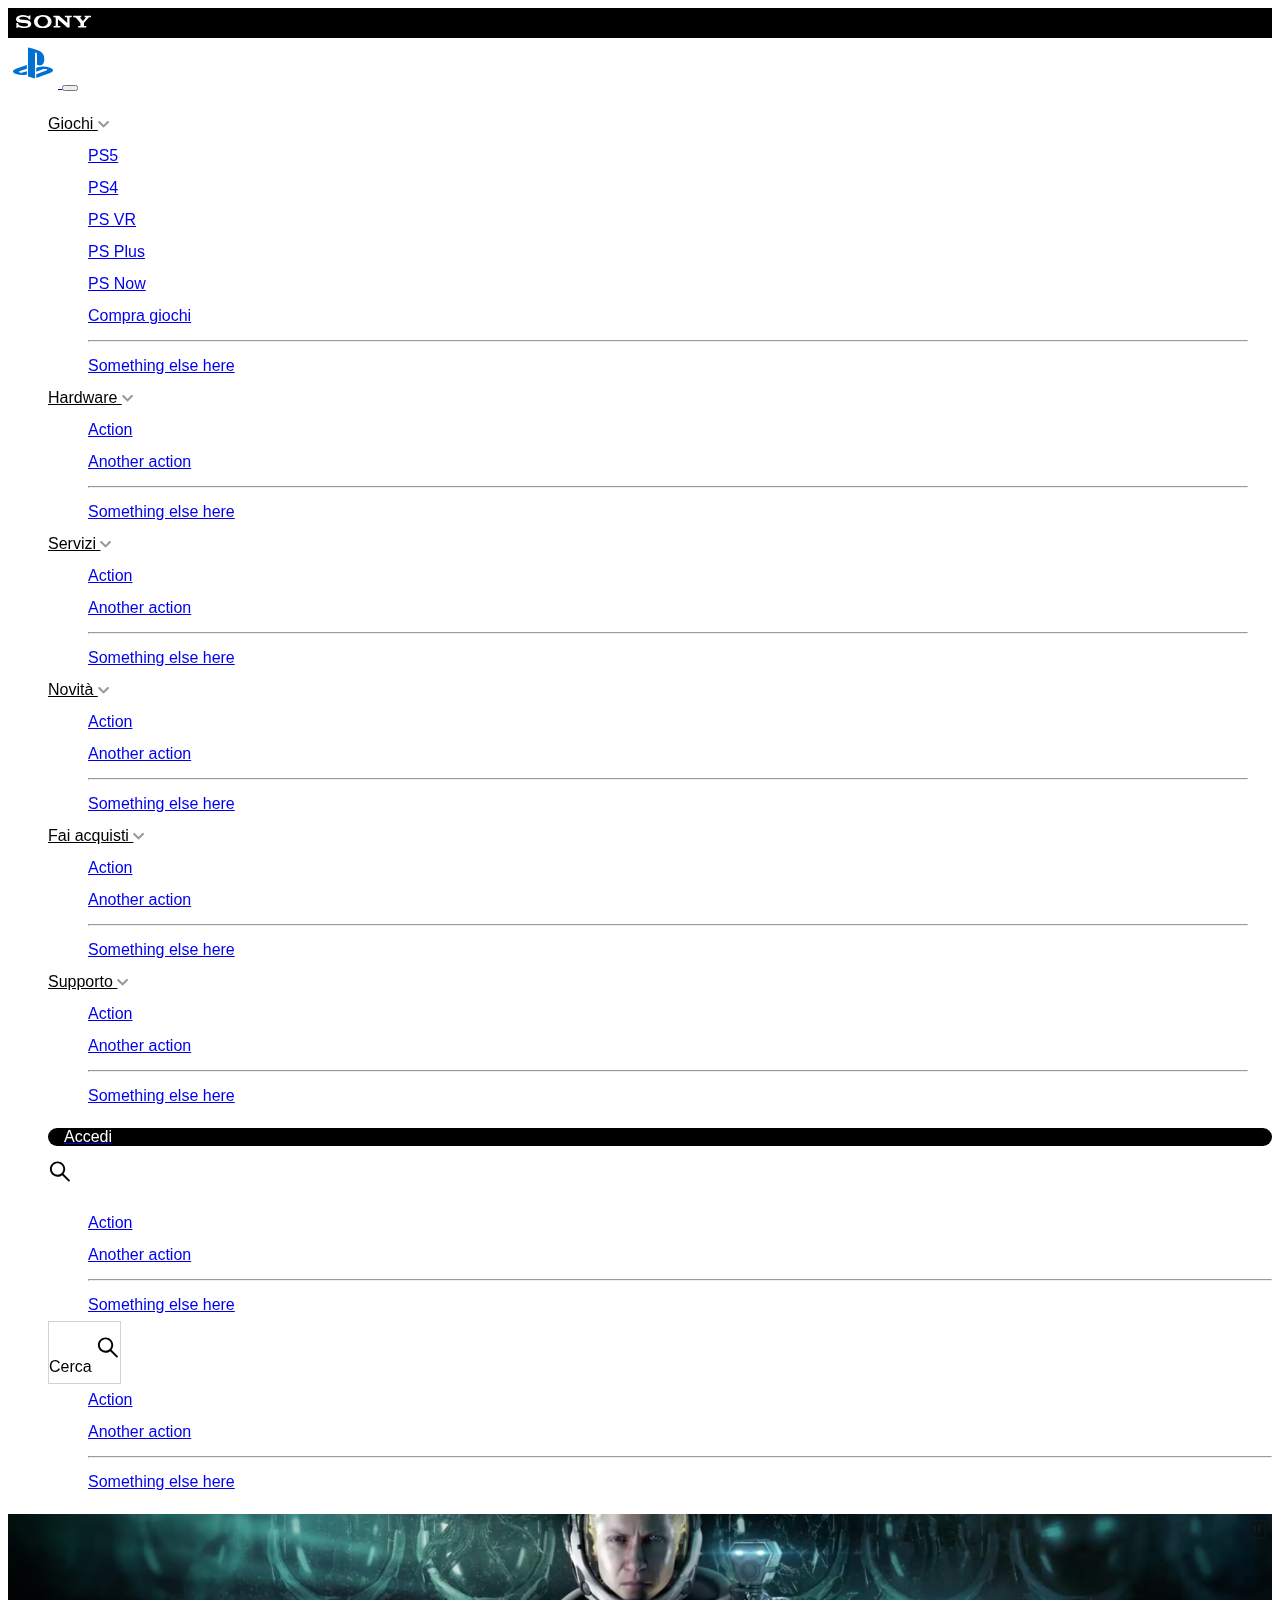
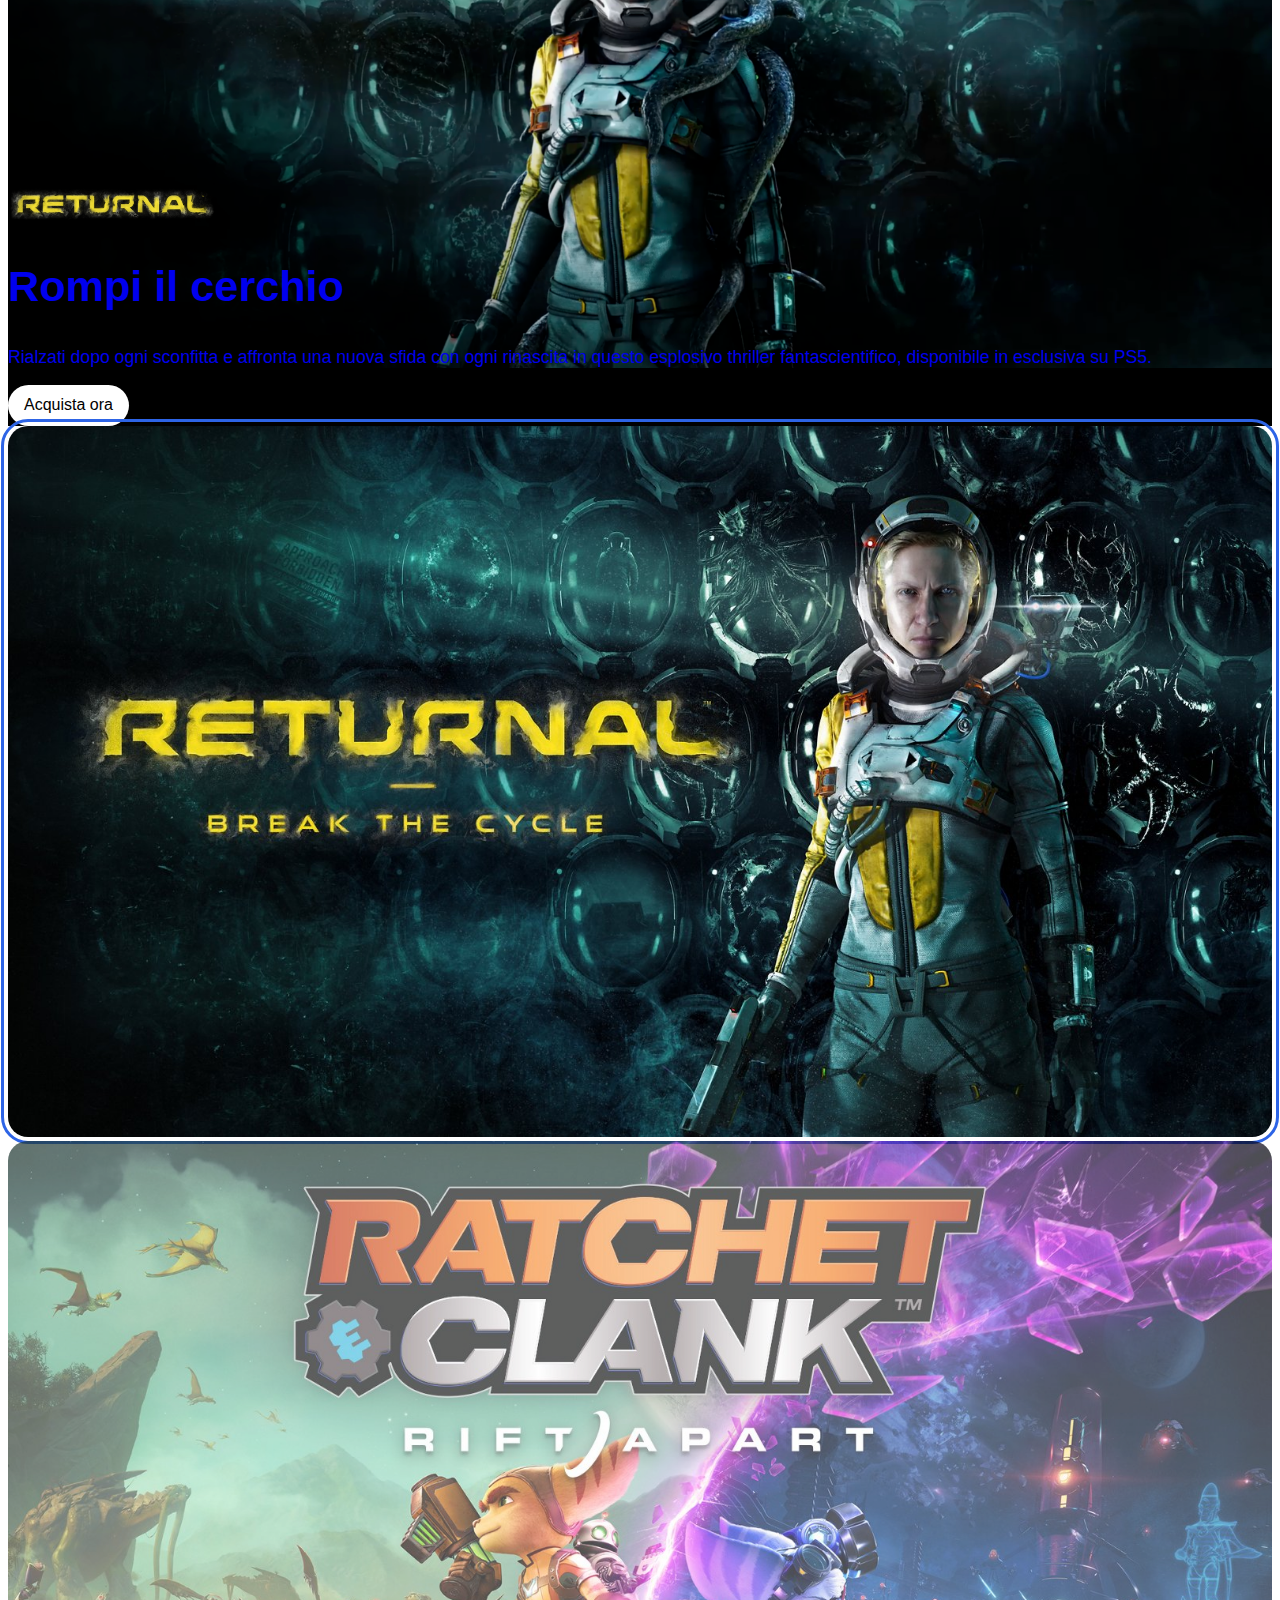
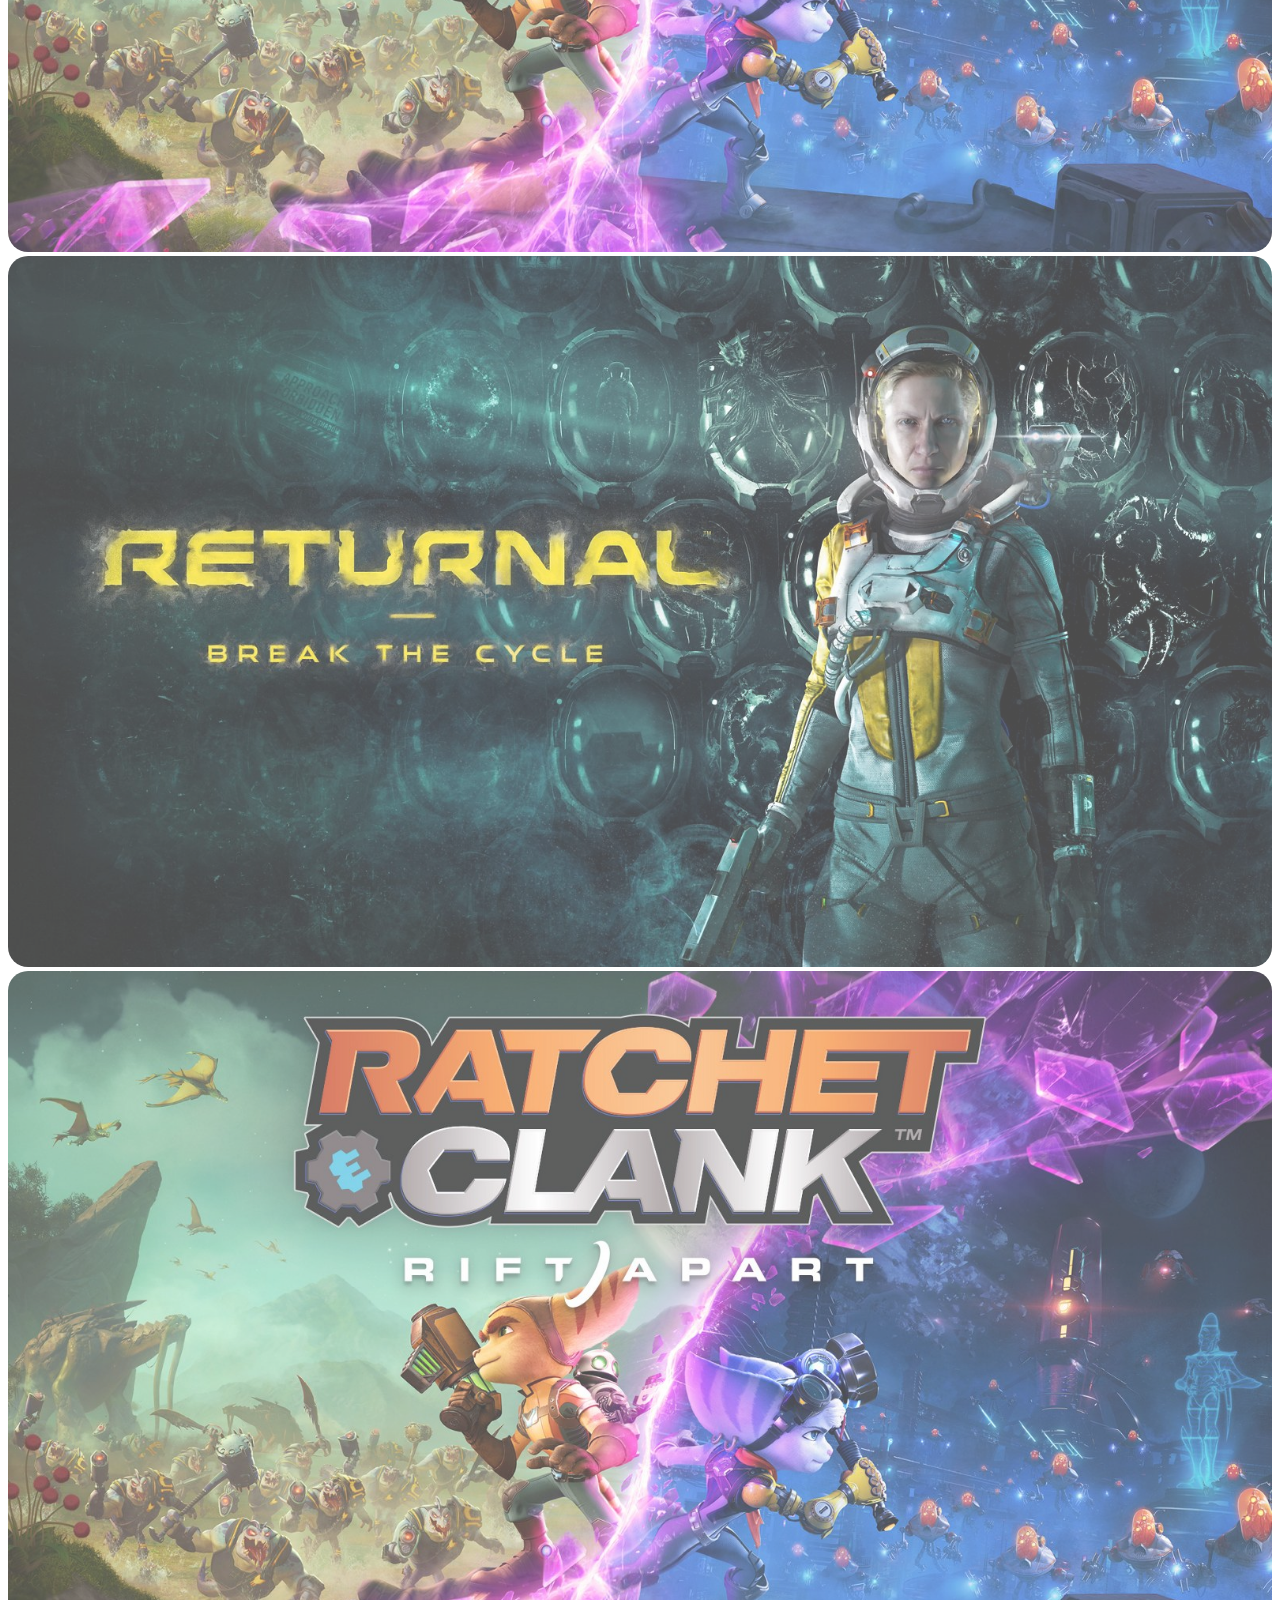
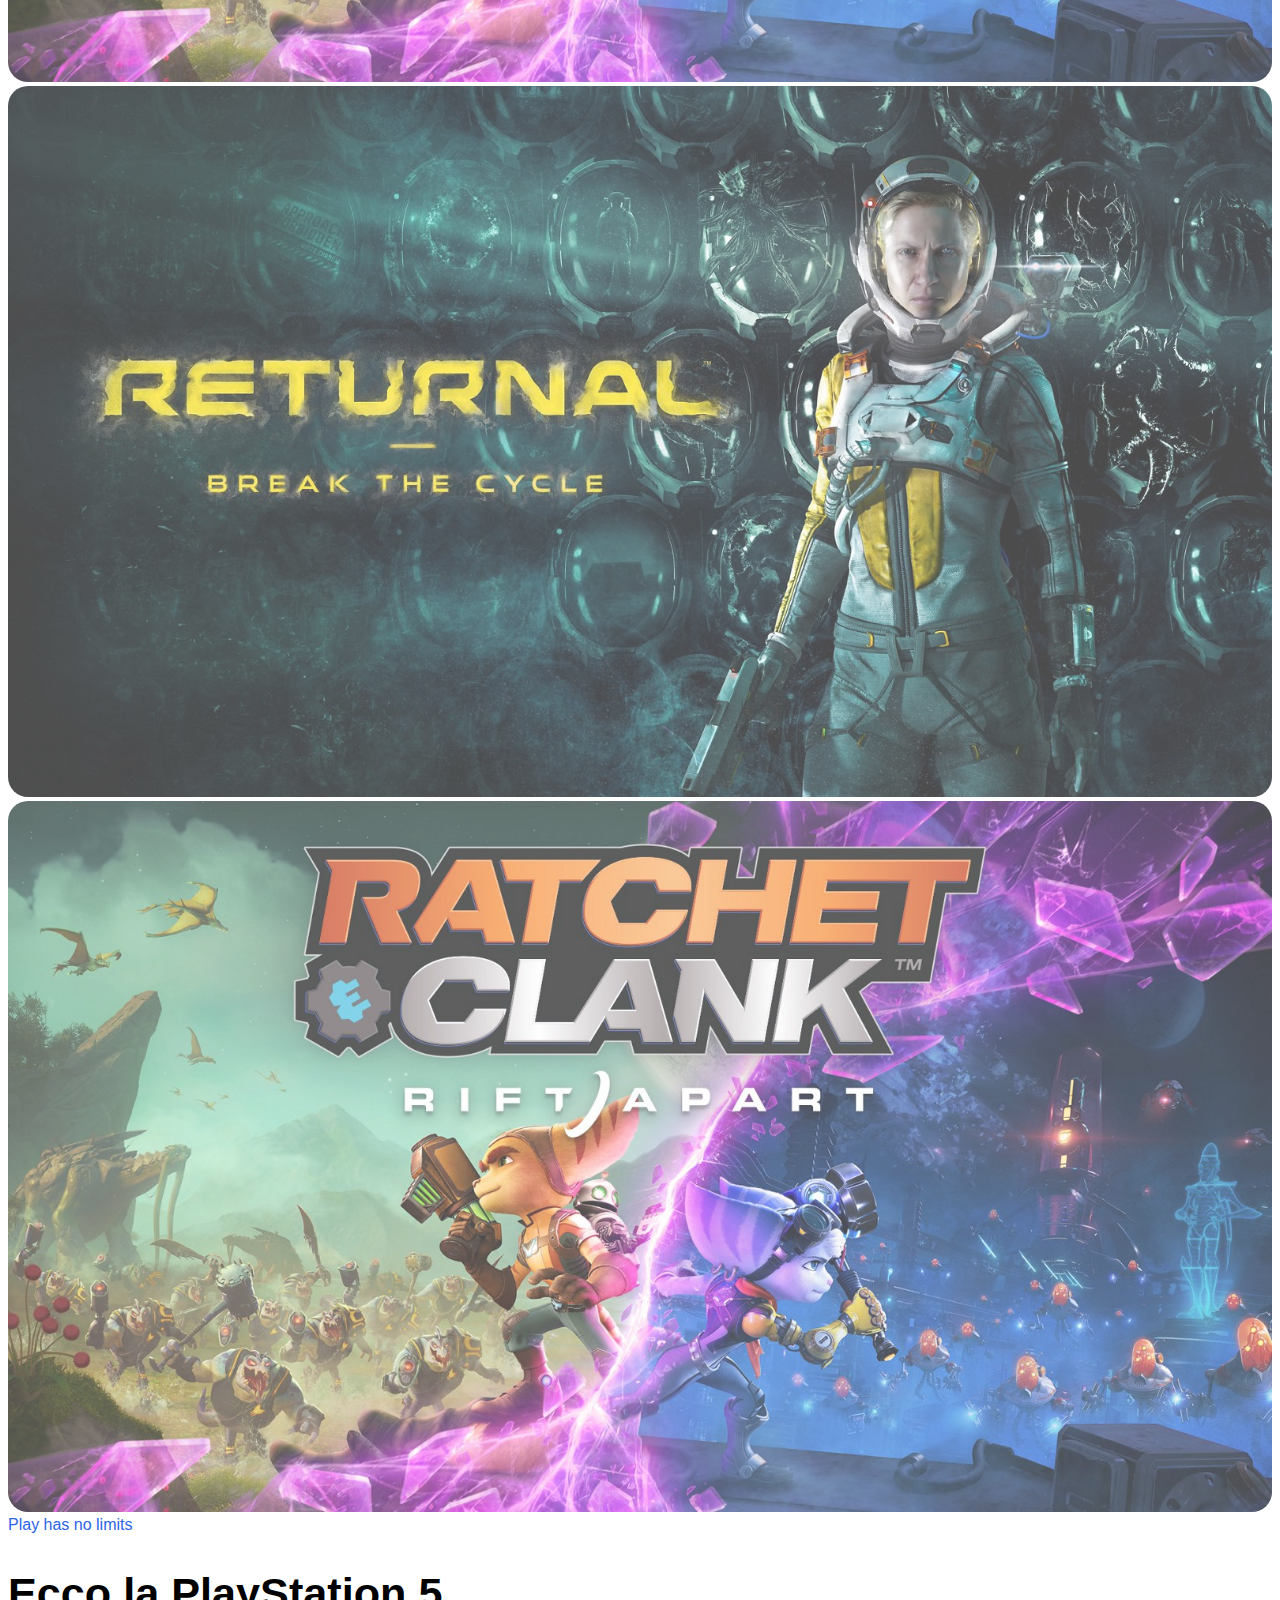
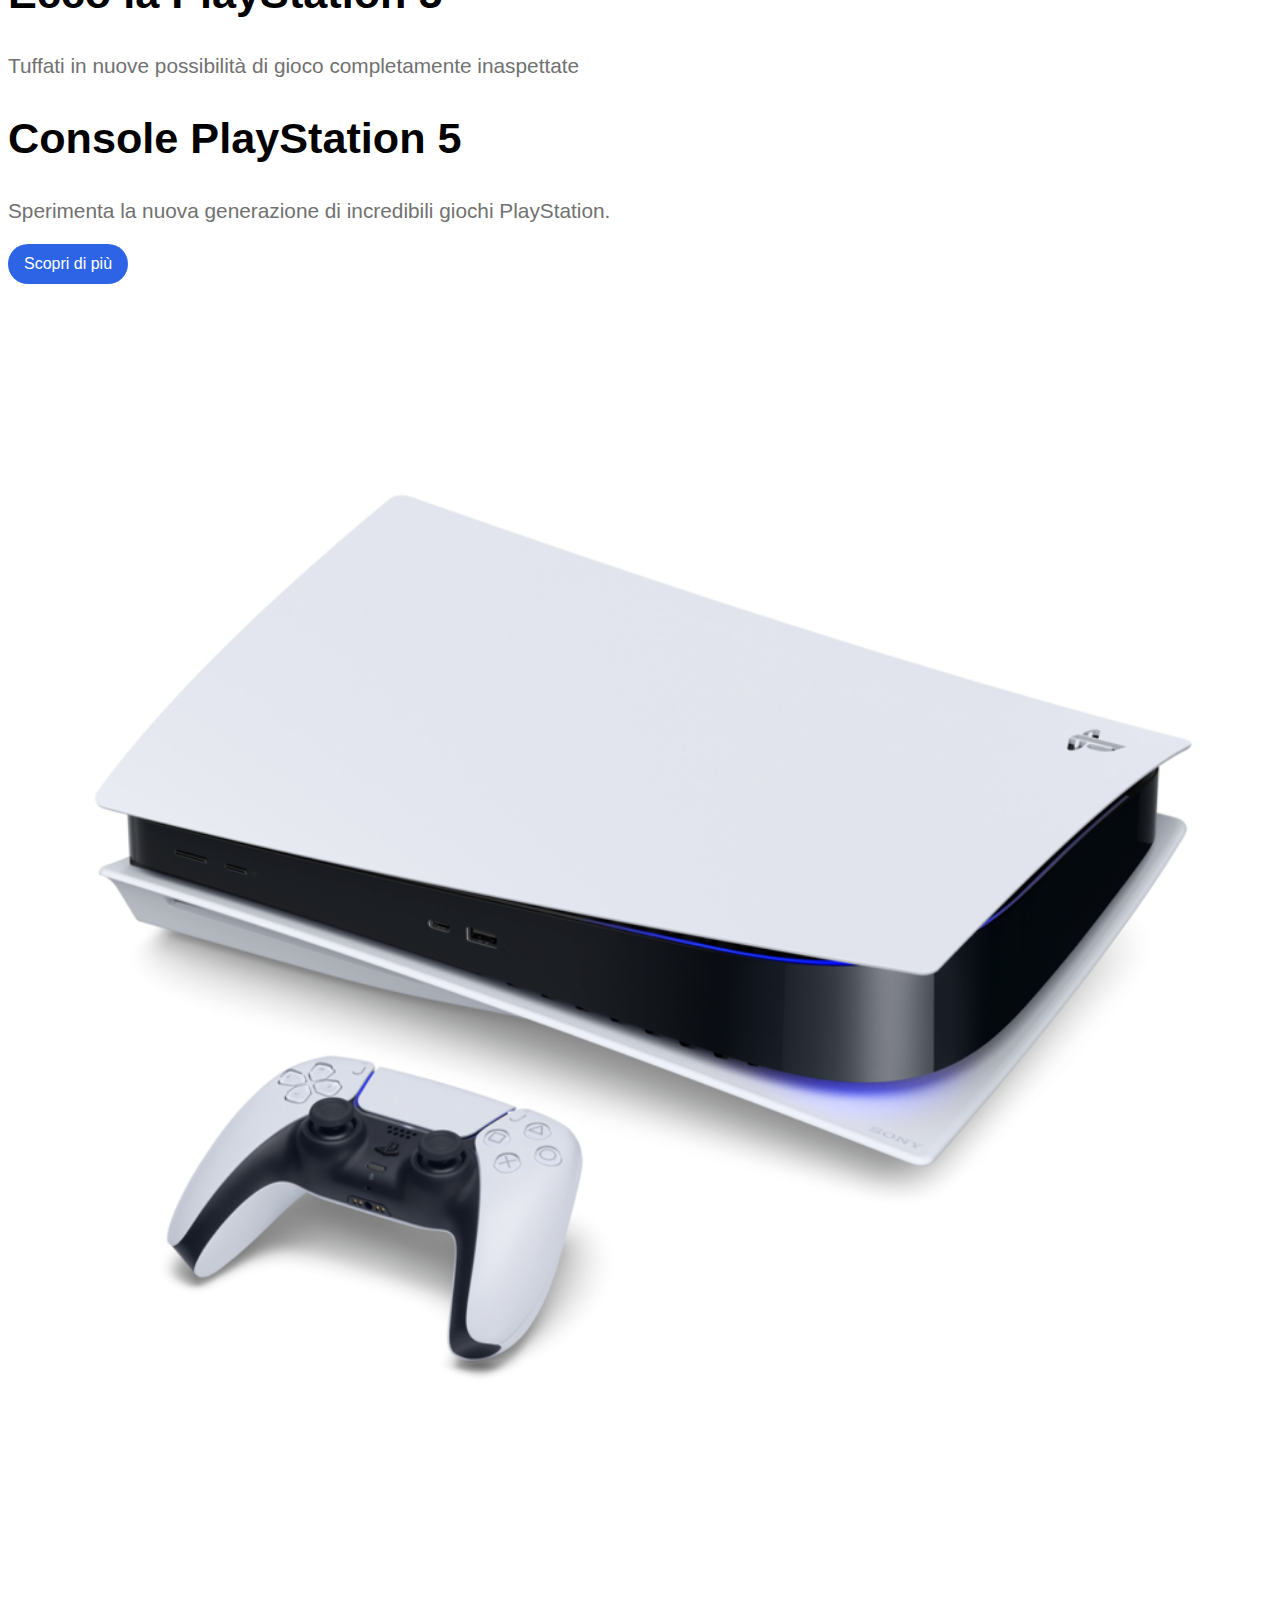
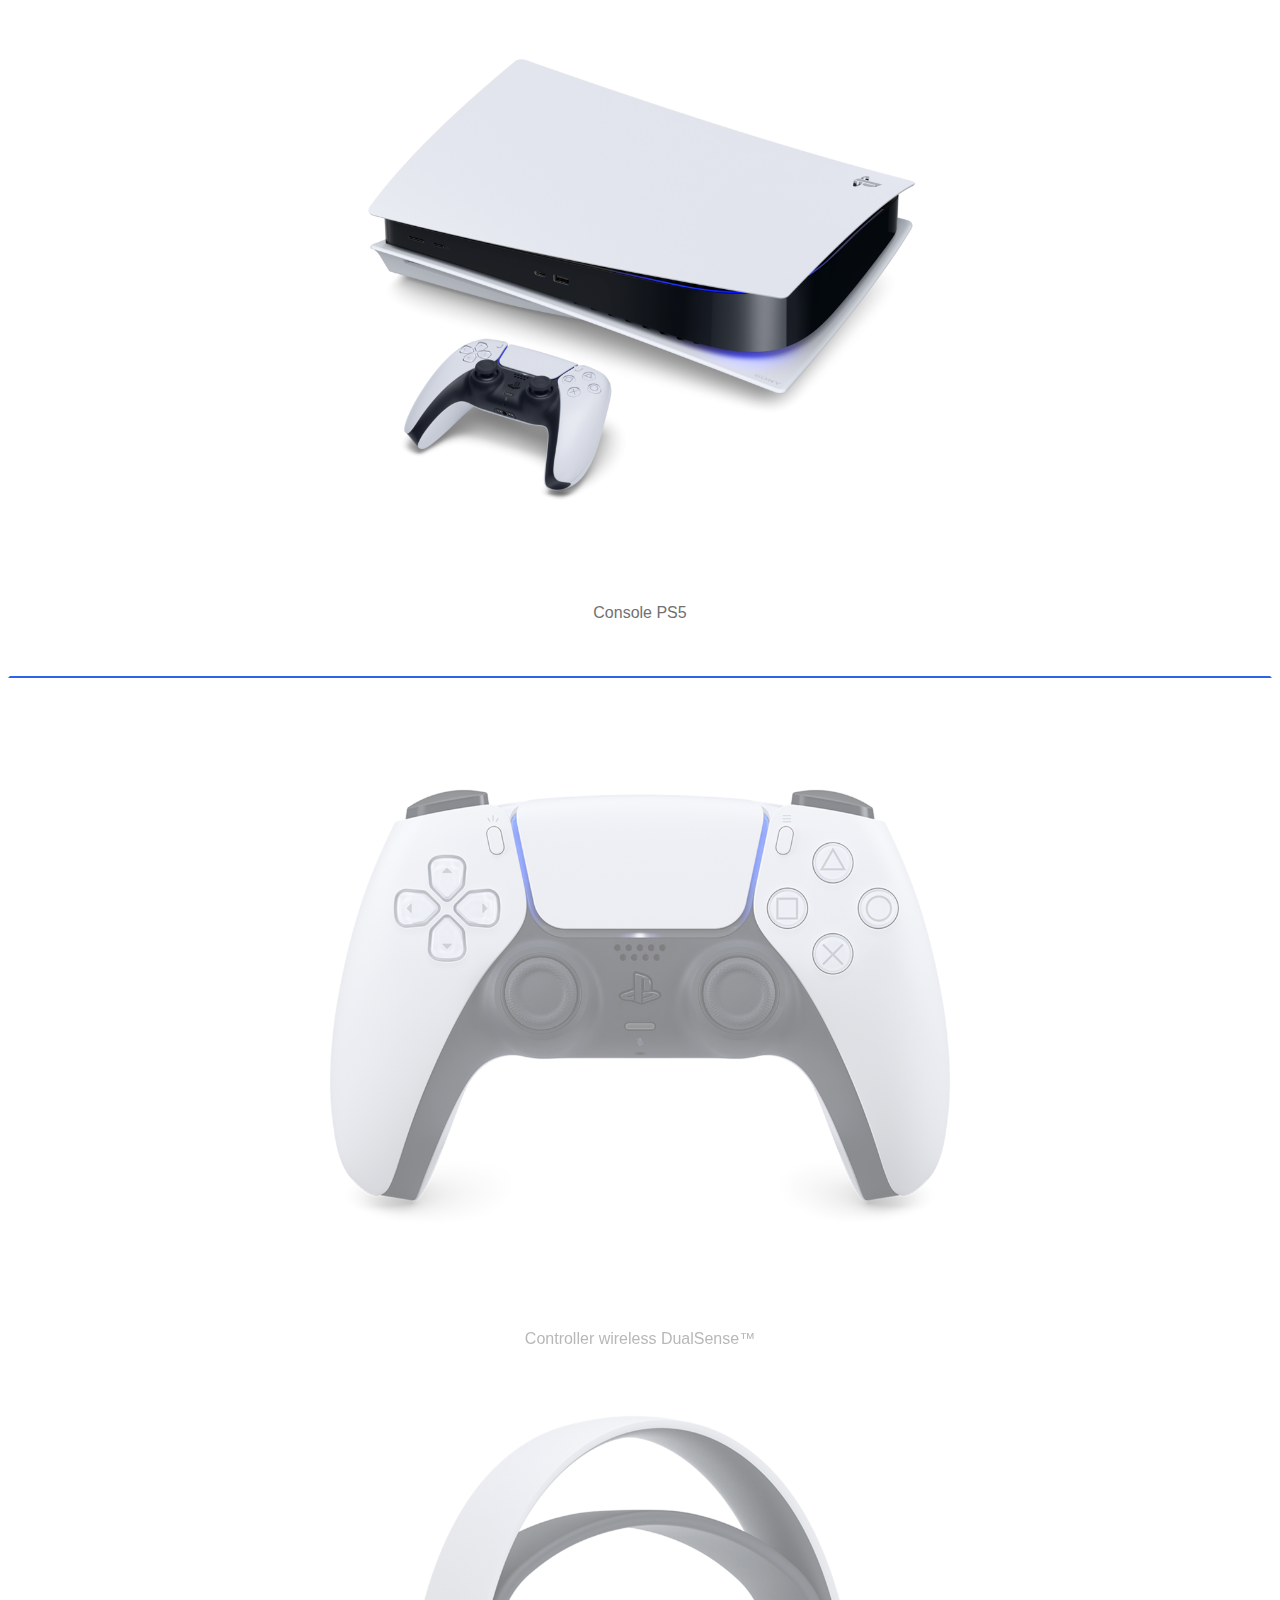
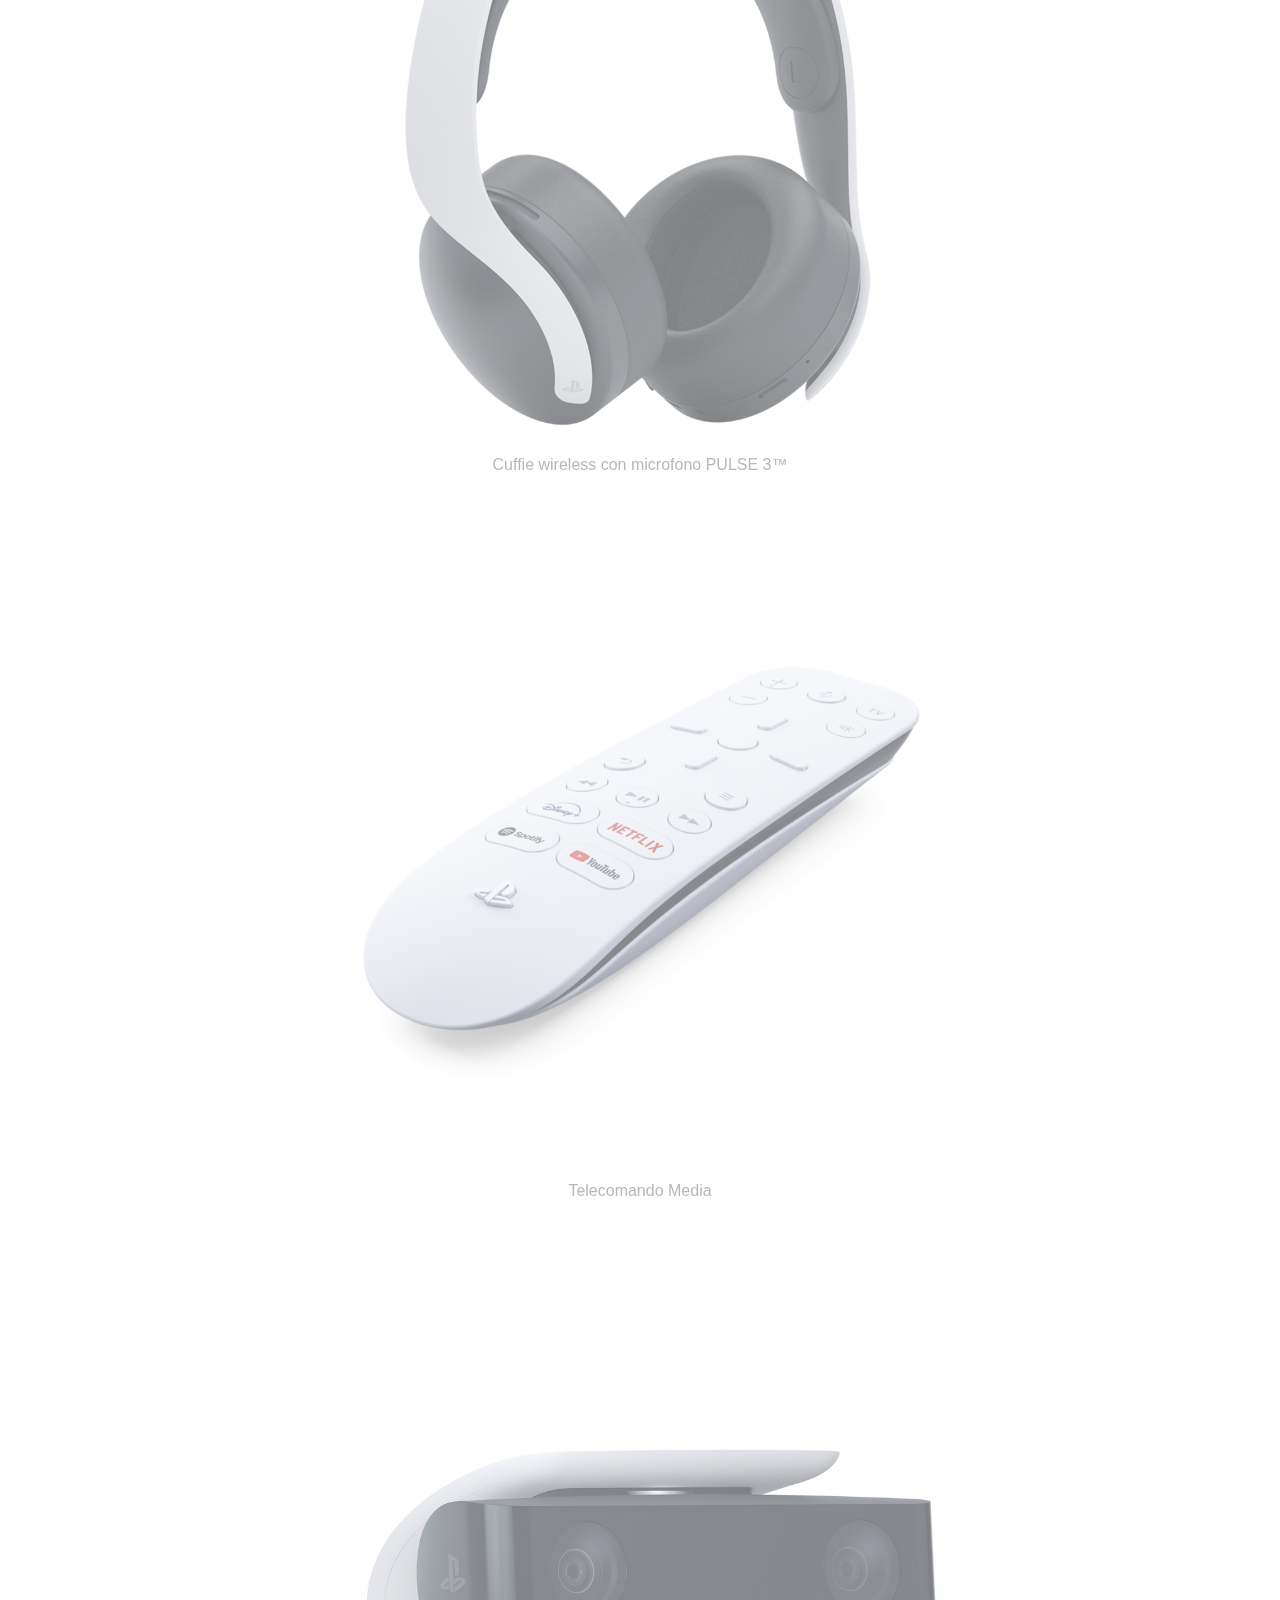
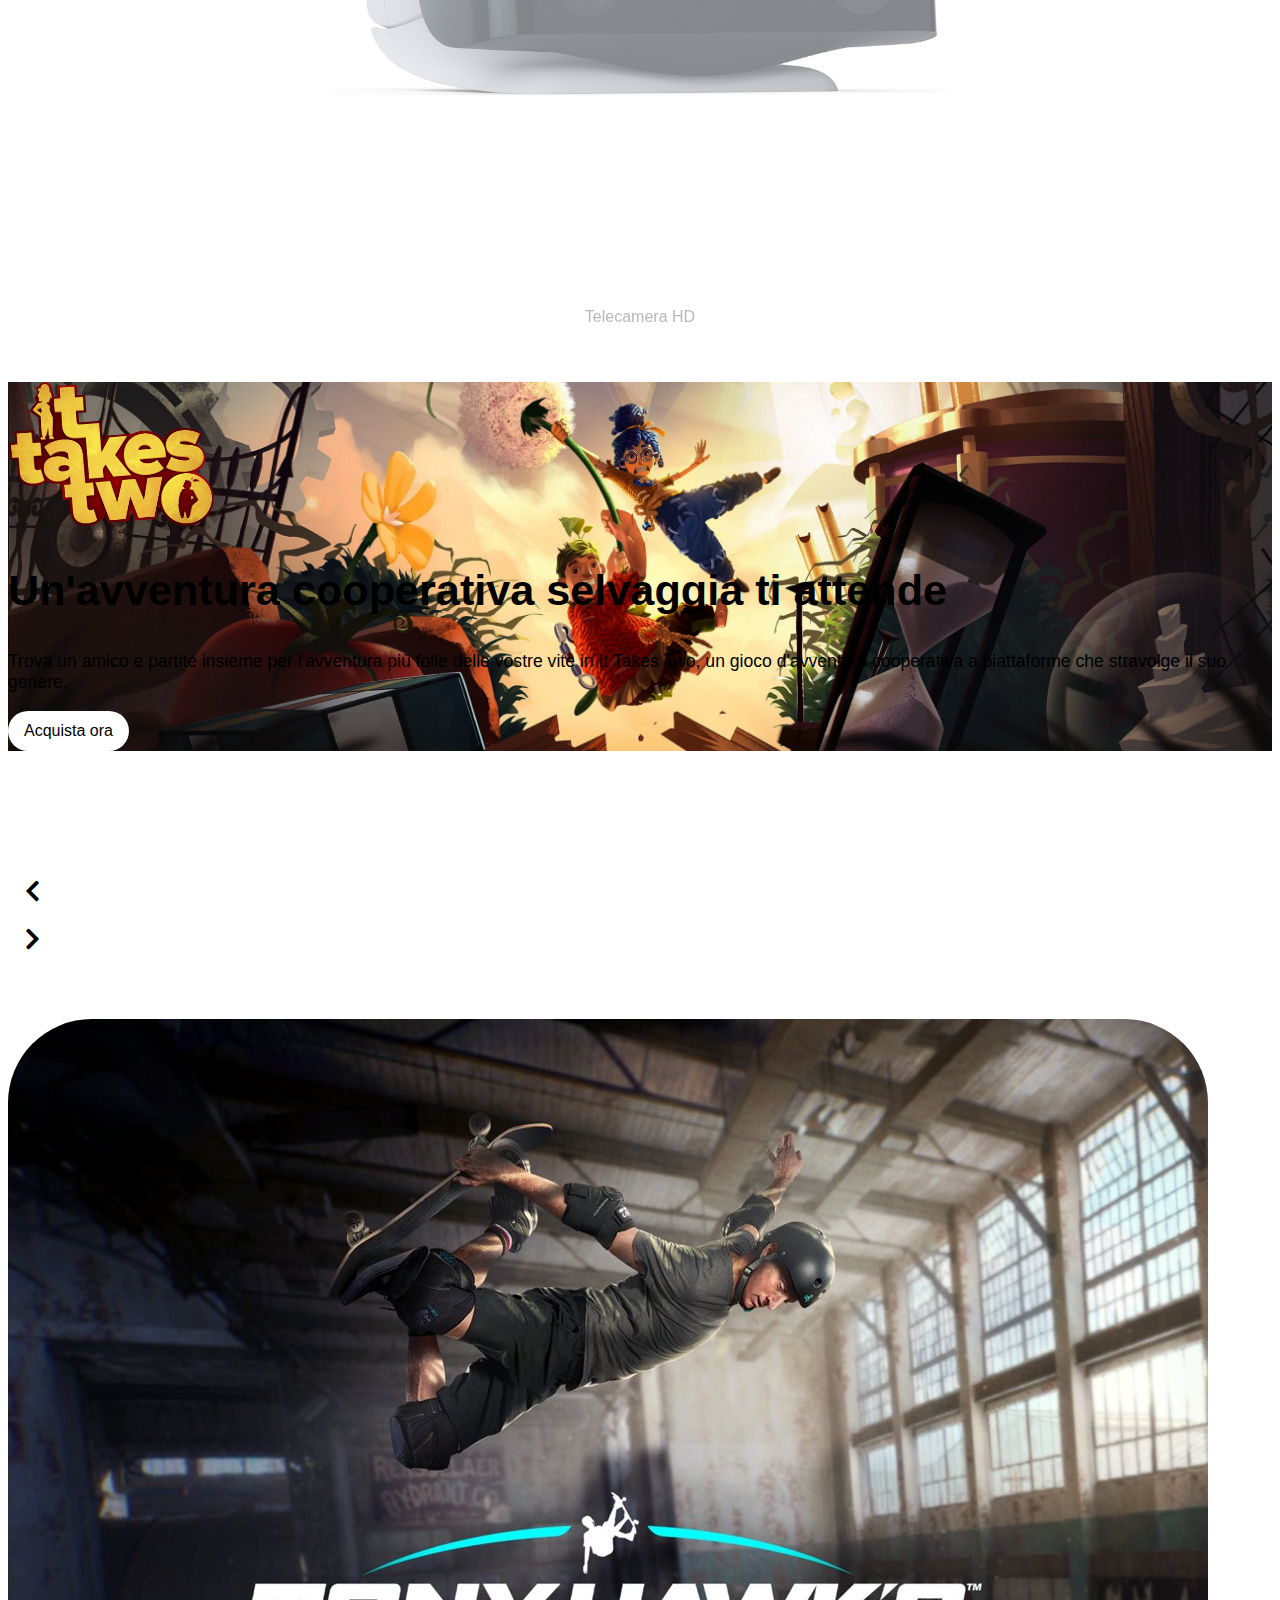
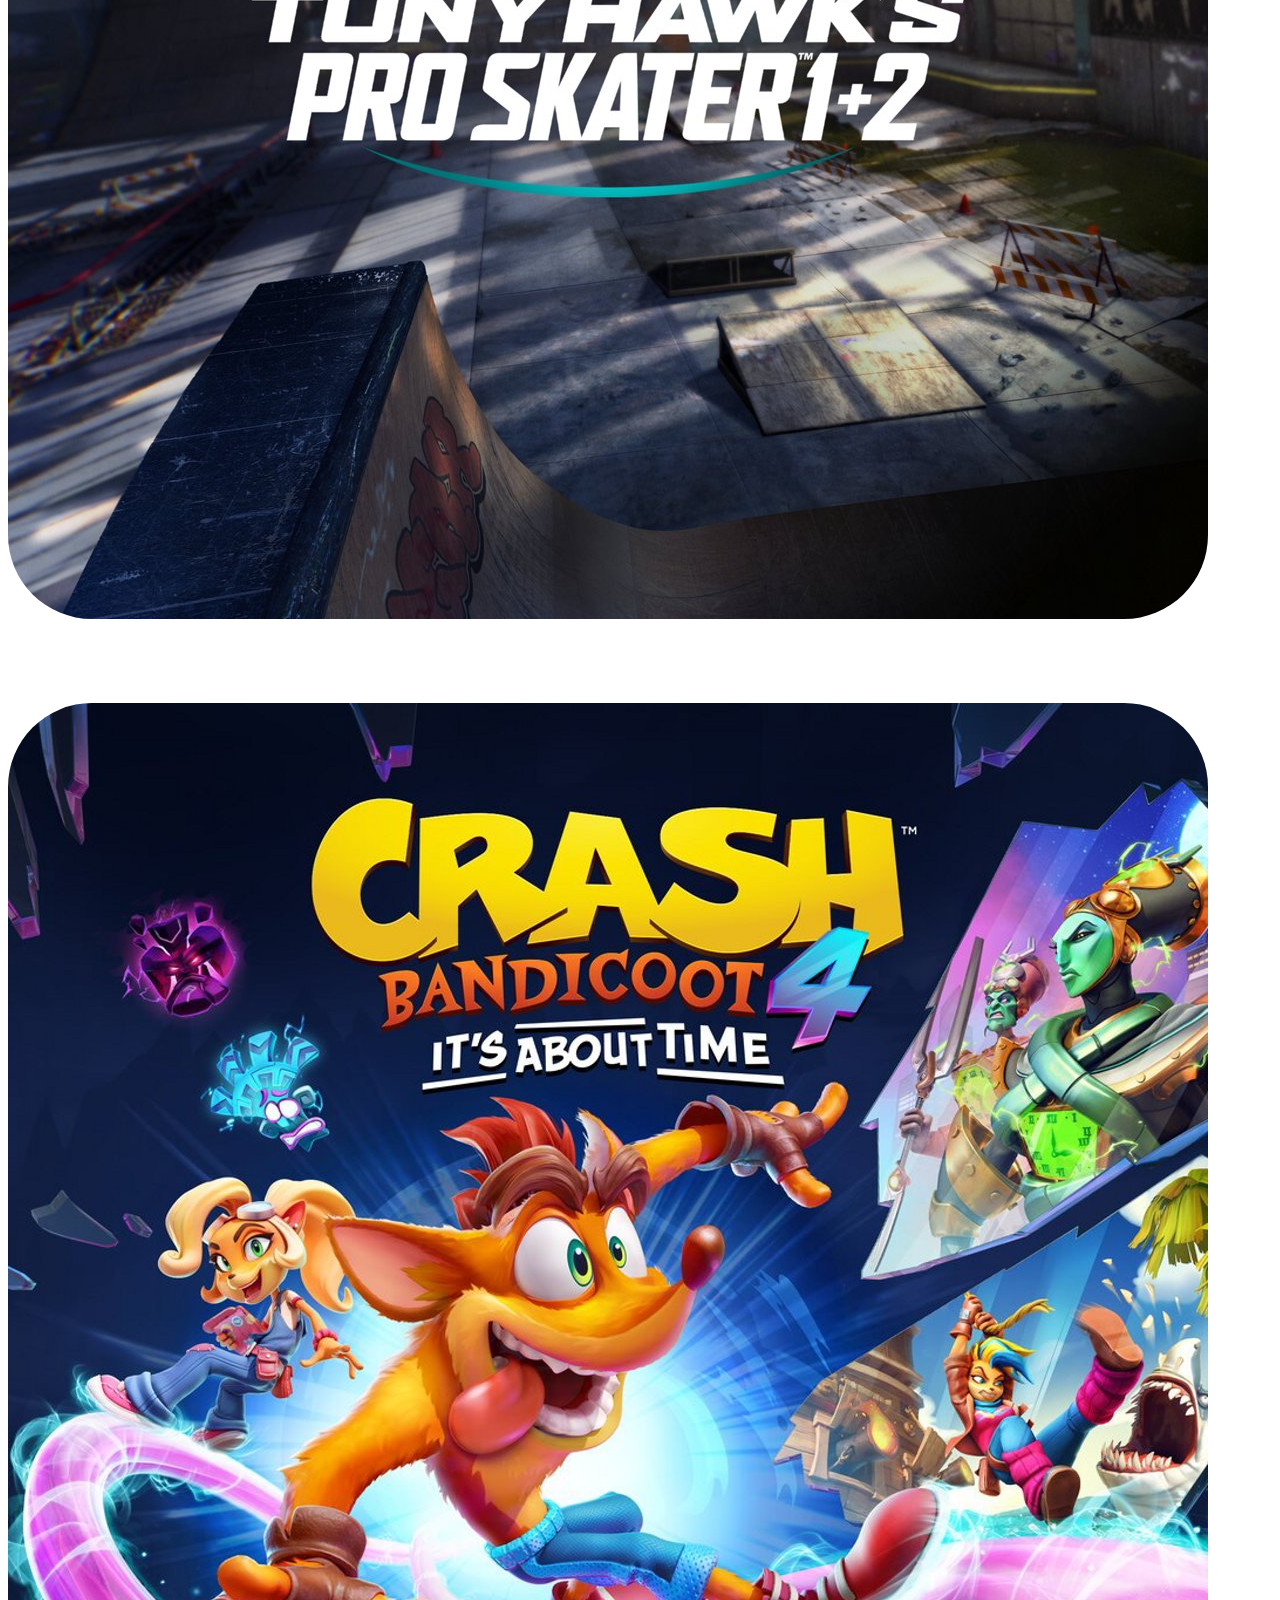
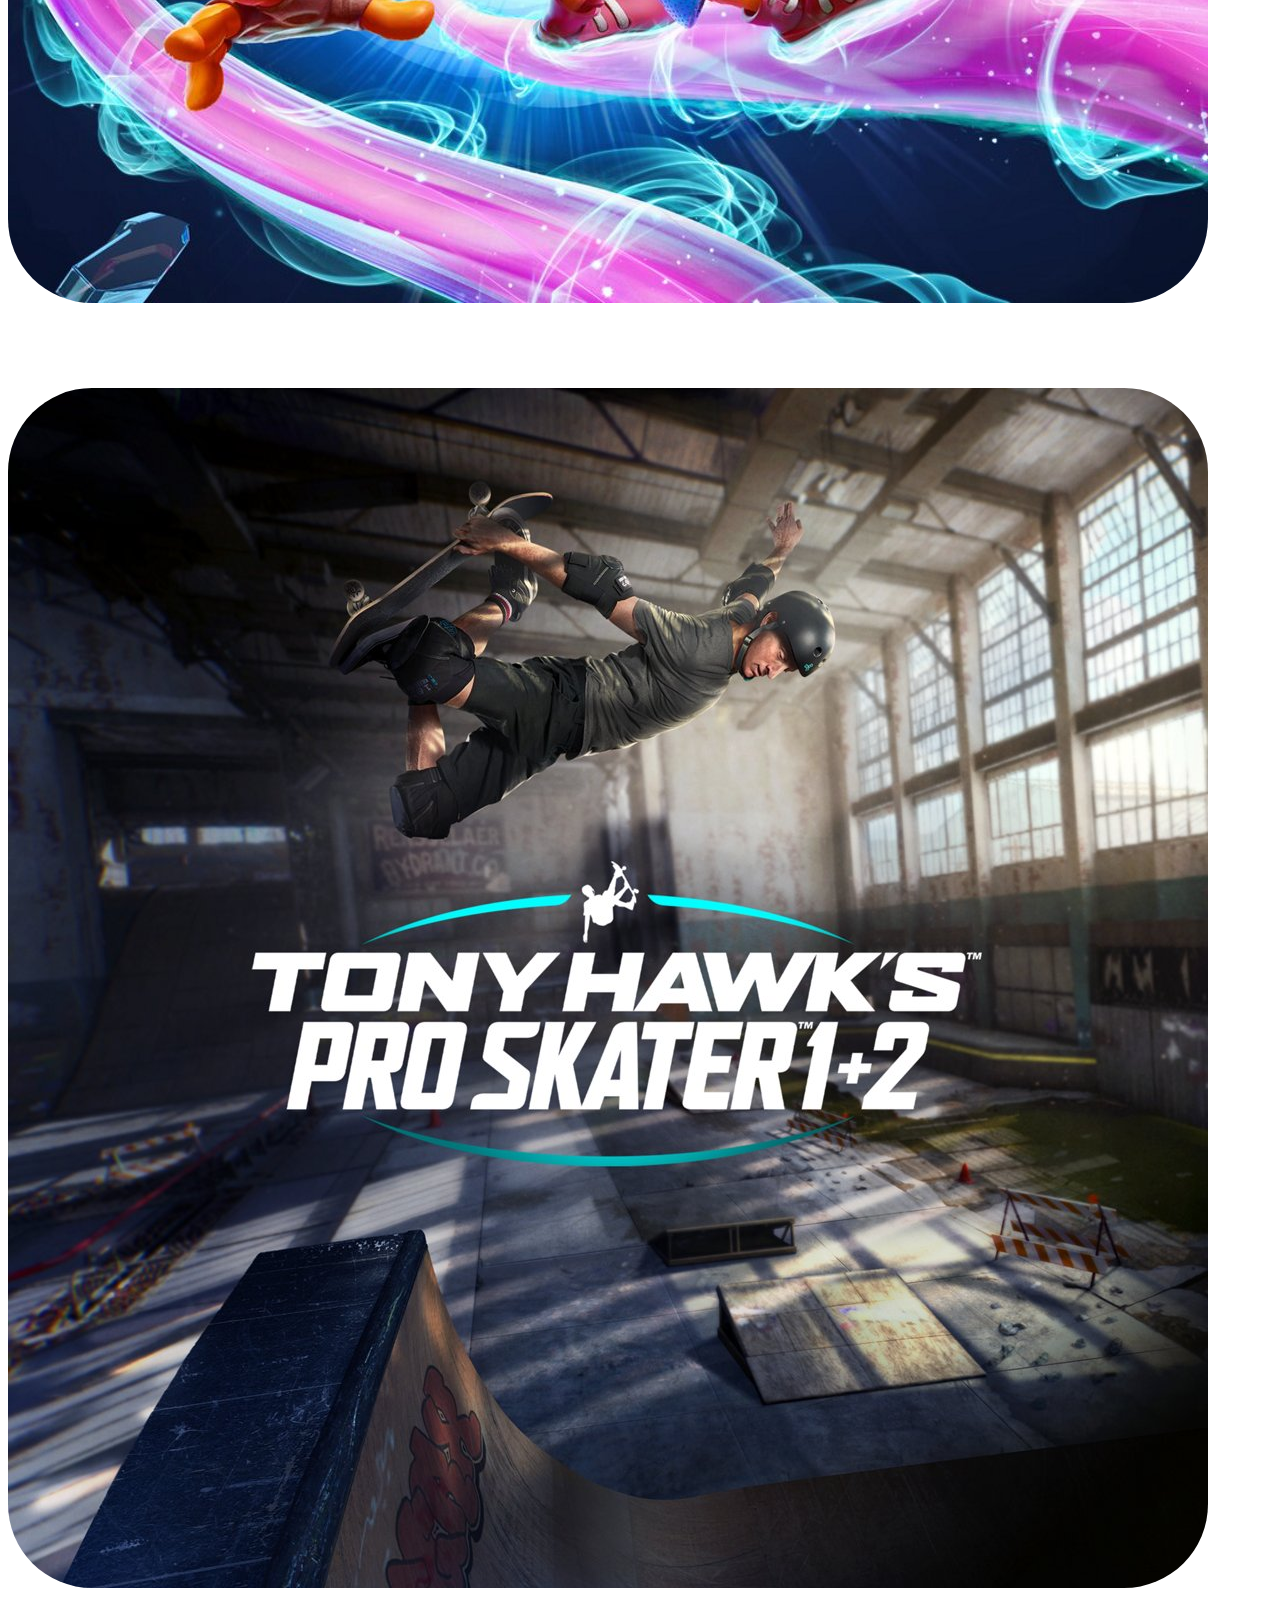
==== commit c03e6bc6: "add: "footer" base" ====
--- a/index.html
+++ b/index.html
@@ -201,7 +201,7 @@
       <!-- /Active jumbo game presentation -->
 
       <!-- Jumbotron games -->
-      <section class="jumbo_games my-4">
+      <section class="jumbo_games my-5">
         <div class="container">
           <div class="row gx-4 gy-3">
             <div class="col-6 col-sm-4 col-lg-2">
@@ -572,58 +572,57 @@
             <br>
             Non c'è mai stato un momento migliore per giocare sulla tua PS4.
           </p>
-
-          <!-- PS4 Cards -->
-          <div class="row gx-2">
-            <div class="card col-12 col-md-4">
+        </div>
+
+        <!-- PS4 Cards -->
+        <div class="row gx-2">
+          <div class="card col-12 col-md-4">
+            <a href="">
+              <img src="img/ps4-slim-homepage-image-block.jpg" class="card-img-top" alt="...">
+            </a>
+            <div class="card-body pb-5">
+              <h3 class="card-title">PlayStation 4</h3>
+              <p class="card-text">Giochi incredibili live su PS4, con 1TB di spazio di archiviazione.</p>
               <a href="">
-                <img src="img/ps4-slim-homepage-image-block.jpg" class="card-img-top" alt="...">
+                <div class="buy_btn">
+                  Scopri di più
+                </div>
               </a>
-              <div class="card-body pb-5">
-                <h3 class="card-title">PlayStation 4</h3>
-                <p class="card-text">Giochi incredibili live su PS4, con 1TB di spazio di archiviazione.</p>
-                <a href="">
-                  <div class="buy_btn">
-                    Scopri di più
-                  </div>
-                </a>
-              </div>
-            </div>
-
-            <div class="card col-12 col-md-4 gy-5 gy-md-0">
+            </div>
+          </div>
+
+          <div class="card col-12 col-md-4 gy-5 gy-md-0">
+            <a href="">
+              <img src="img/double11-202010-tw-psvr.jpg" class="card-img-top" alt="...">
+            </a>
+            <div class="card-body pb-5">
+              <h3 class="card-title">PlayStation VR</h3>
+              <p class="card-text">Oltre 500 titoli ed esperienze di gioco. Scoprili tutti.</p>
               <a href="">
-                <img src="img/double11-202010-tw-psvr.jpg" class="card-img-top" alt="...">
+                <div class="buy_btn">
+                  Scopri di più
+                </div>
               </a>
-              <div class="card-body pb-5">
-                <h3 class="card-title">PlayStation VR</h3>
-                <p class="card-text">Oltre 500 titoli ed esperienze di gioco. Scoprili tutti.</p>
-                <a href="">
-                  <div class="buy_btn">
-                    Scopri di più
-                  </div>
-                </a>
-              </div>
-            </div>
-
-            <div class="card col-12 col-md-4">
+            </div>
+          </div>
+
+          <div class="card col-12 col-md-4">
+            <a href="">
+              <img src="img/dualshock-4-listing-thumb.jpg" class="card-img-top" alt="...">
+            </a>
+            <div class="card-body pb-5">
+              <h3 class="card-title">Accessori</h3>
+              <p class="card-text">Migliora la tua esperienza PS4 con una gamma di accessori ufficiali.</p>
               <a href="">
-                <img src="img/dualshock-4-listing-thumb.jpg" class="card-img-top" alt="...">
+                <div class="buy_btn">
+                  Scopri di più
+                </div>
               </a>
-              <div class="card-body pb-5">
-                <h3 class="card-title">Accessori</h3>
-                <p class="card-text">Migliora la tua esperienza PS4 con una gamma di accessori ufficiali.</p>
-                <a href="">
-                  <div class="buy_btn">
-                    Scopri di più
-                  </div>
-                </a>
-            </div>
-          </div>
-          <!-- /PS4 Cards -->
-        </div>
-      </div> 
-      <!-- ??????????????? -->
-    </div>
+            </div>
+          </div>
+        </div>
+        <!-- /PS4 Cards -->
+      </div>
       <!-- /PS4 -->
 
       <!-- PlayStation Plus -->
@@ -637,7 +636,7 @@
               </p>
               <a href="">
                 <div class="buy_btn mb-lg-5">
-                  Esplora PlayStation Plus
+                  Esplora PlayStation
                 </div>
               </a>
             </div>
@@ -645,6 +644,38 @@
         </div>
       </div>
       <!-- /PlayStation Plus -->
+
+      <!-- Sales -->
+      <div class="sales my-5 pb-3">
+        <div class="container text-center">
+          <h2>
+            Nuovi sconti sul PlayStation State
+          </h2>
+          <p class="pt-3">
+            Sconti pazzeschi, collezioni curate e saldi stagionali su PS5, PS4 e PS VR, tutti in un unico posto.
+          </p>
+          <div class="row pt-5 gy-5">
+            <div class="col-12 col-md-4">
+              <a href="">
+                <img src="img/playstation-store-games-under-20-spotlight.jpg" alt="">
+              </a>
+            </div>
+
+            <div class="col-12 col-md-4">
+              <a href="">
+                <img src="img/playstation-store-golden-week-sale-spotlight.jpg" alt="">
+              </a>
+            </div>
+
+            <div class="col-12 col-md-4">
+              <a href="">
+                <img src="img/playstation-store-free-to-play-spotlight.png" alt="">
+              </a>
+            </div>
+          </div>
+        </div>
+      </div>
+      <!-- /Sales -->
 
       <!-- PlayStation Now -->
       <div class="ps_now">
@@ -666,18 +697,191 @@
       </div>
       <!-- /PlayStation Now -->
 
+      <!-- Social -->
+      <div class="social py-5">
+        <div class="container">
+          <div class="row mb-2">
+            <div class="col-12 offset-lg-2 col-lg-8 gy-4">
+                <div class="container-fluid">
+                  <div class="row mb-5 text-center">
+                    <div class="col-12">
+                      <h2>
+                        Seguici sui social media
+                      </h2>
+                    </div>
+                  </div>
+                  <div class="row d-flex flex-wrap gy-4 mb-5">
+                    <div class="col-6 col-sm-3">
+                      <a href="">
+                        <img src="img/twitter.jpg" alt="">
+                      </a>
+                    </div>
+
+                    <div class="col-6 col-sm-3">
+                      <a href="">
+                        <img src="img/facebook.jpg" alt="">
+                      </a>
+                    </div>
+
+                    <div class="col-6 col-sm-3">
+                      <a href="">
+                        <img src="img/instagram.jpg" alt="">
+                      </a>
+                    </div>
+
+                    <div class="col-6 col-sm-3">
+                      <a href="">
+                        <img src="img/youtube.png" alt="">
+                      </a>
+                    </div>
+                  </div>
+                </div>
+            </div>
+          </div>
+        </div>
+      </div>
+      <!-- /Social -->
     </main>
     <!-- /Main -->
 
-    <!-- 
-      
-    <a href="">
-      <div class="buy_btn">
-        Scopri di più
-      </div>
-    </a>
-  
-    -->
+    <!-- FOOTER -->
+    <footer>
+      <div class="container">
+        <div class="row d-flex flex-column flex-lg-row">
+          <div class="col-12 col-lg-6 my-5">
+            <div class="footer_top">
+              <img class="py-5" src="img/ps-footer.svg" alt="">
+              <p>
+                <a href="">
+                  <i class="fas fa-globe"></i> Country/Region: Italy
+                </a>
+              </p>
+            </div>
+          </div>
+          <div class="col-6  col-md-12 col-lg-6 mt-lg-5 pt-lg-5">
+            <div class="">
+              <div class="container-fluid">
+                <div class="row flex flex-column flex-sm-row">
+                  <div class="col-12 col-md-4">
+                    <div class="box">
+                      <ul>
+                        <li>
+                          <a href="">
+                            Link footer n
+                          </a>
+                        </li>
+                        <li>
+                          <a href="">
+                            Link footer n
+                          </a>
+                        </li>
+                        <li>
+                          <a href="">
+                            Link footer n
+                          </a>
+                        </li>
+                        <li>
+                          <a href="">
+                            Link footer n
+                          </a>
+                        </li>
+                        <li>
+                          <a href="">
+                            Link footer n
+                          </a>
+                        </li>
+                        <li>
+                          <a href="">
+                            Link footer n
+                          </a>
+                        </li>
+                        <li>
+                          <a href="">
+                            Link footer n
+                          </a>
+                        </li>
+                      </ul>
+                    </div>
+                  </div>
+
+                  <div class="col-12 col-md-4">
+                    <div class="box">
+                      <ul>
+                        <li>
+                          <a href="">
+                            Link footer n
+                          </a>
+                        </li>
+                        <li>
+                          <a href="">
+                            Link footer n
+                          </a>
+                        </li>
+                        <li>
+                          <a href="">
+                            Link footer n
+                          </a>
+                        </li>
+                        <li>
+                          <a href="">
+                            Link footer n
+                          </a>
+                        </li>
+                        <li>
+                          <a href="">
+                            Link footer n
+                          </a>
+                        </li>
+                        <li>
+                          <a href="">
+                            Link footer n
+                          </a>
+                        </li>
+                      </ul>
+                    </div>
+                  </div>
+                  
+                  <div class="col-12 col-md-4">
+                    <div class="box">
+                      <ul>
+                        <li>
+                          <a href="">
+                            Link footer n
+                          </a>
+                        </li>
+                        <li>
+                          <a href="">
+                            Link footer n
+                          </a>
+                        </li>
+                        <li>
+                          <a href="">
+                            Link footer n
+                          </a>
+                        </li>
+                        <li>
+                          <a href="">
+                            Link footer n
+                          </a>
+                        </li>
+                      </ul>
+                    </div>
+                  </div>
+                </div>
+              </div>
+            </div>
+          </div>
+        </div>
+        <div class="row">
+          <div class="col-12 col-lg-6 my-5 pb-5">
+            <div class="footer_bottom">
+              Lorem ipsum dolor, sit amet consectetur adipisicing elit. Dolor, odio molestiae aut consequuntur quis consectetur sunt culpa earum! Non, nostrum suscipit! Tempore error tempora qui mollitia nam pariatur reprehenderit obcaecati. Lorem ipsum dolor sit amet, consectetur adipisicing elit. Libero, explicabo. Corrupti beatae suscipit laudantium provident reiciendis ipsam dolorum quam laborum non rem, veniam recusandae iusto aperiam. Debitis, voluptate? Accusantium, reprehenderit?
+            </div>
+          </div>
+        </div>
+      </div>
+    </footer>
+    <!-- /FOOTER -->
 
 
     <!-- Scripts -->
--- a/css/style.css
+++ b/css/style.css
@@ -7,6 +7,7 @@
     --text_gray: #717171;
     --bg_gray: #BEBCBB;
     --bg_blu: #161C3B;
+    --bg_footer: #00439C;
 }
 
 /* COMMON */
@@ -29,6 +30,14 @@
 
 p {
     font-size: 1.1rem;
+}
+
+ul {
+    list-style: none;
+}
+
+li {
+    line-height: 2rem;
 }
 
 .text_blu {
@@ -420,6 +429,17 @@
     }
 }
 
+/* Sales */
+
+.sales p {
+    color: var(--text_gray);
+    font-size: 1.3rem;
+}
+
+.sales img {
+    width: 100%;
+}
+
 /* PlayStation Now */
 
 .ps_now {
@@ -447,4 +467,46 @@
         background-repeat: no-repeat;
         background-position: right;
     }
+}
+
+/* Social */
+
+.social img {
+    width: 100%;
+    border-radius: 20px;
+    box-shadow: 0 .4rem .6rem rgba(0,0,0,.3)!important;
+
+}
+
+.social img:hover {
+    opacity: 1;
+    box-shadow: black;
+    transform: scale(1.02);
+    transition: .2s;
+    box-shadow: 0 .6rem 1.2rem rgba(0,0,0,.3)!important;
+}
+
+/* FOOTER */
+
+footer {
+    color: white;
+    background-color: var(--bg_footer);
+}
+
+footer img {
+    width: 7rem;
+}
+
+footer a {
+    text-decoration: none;
+    color: inherit;
+}
+
+footer a:hover {
+    color: inherit;
+}
+
+.box {
+    border: 1px solid red;
+    width: 100%;
 }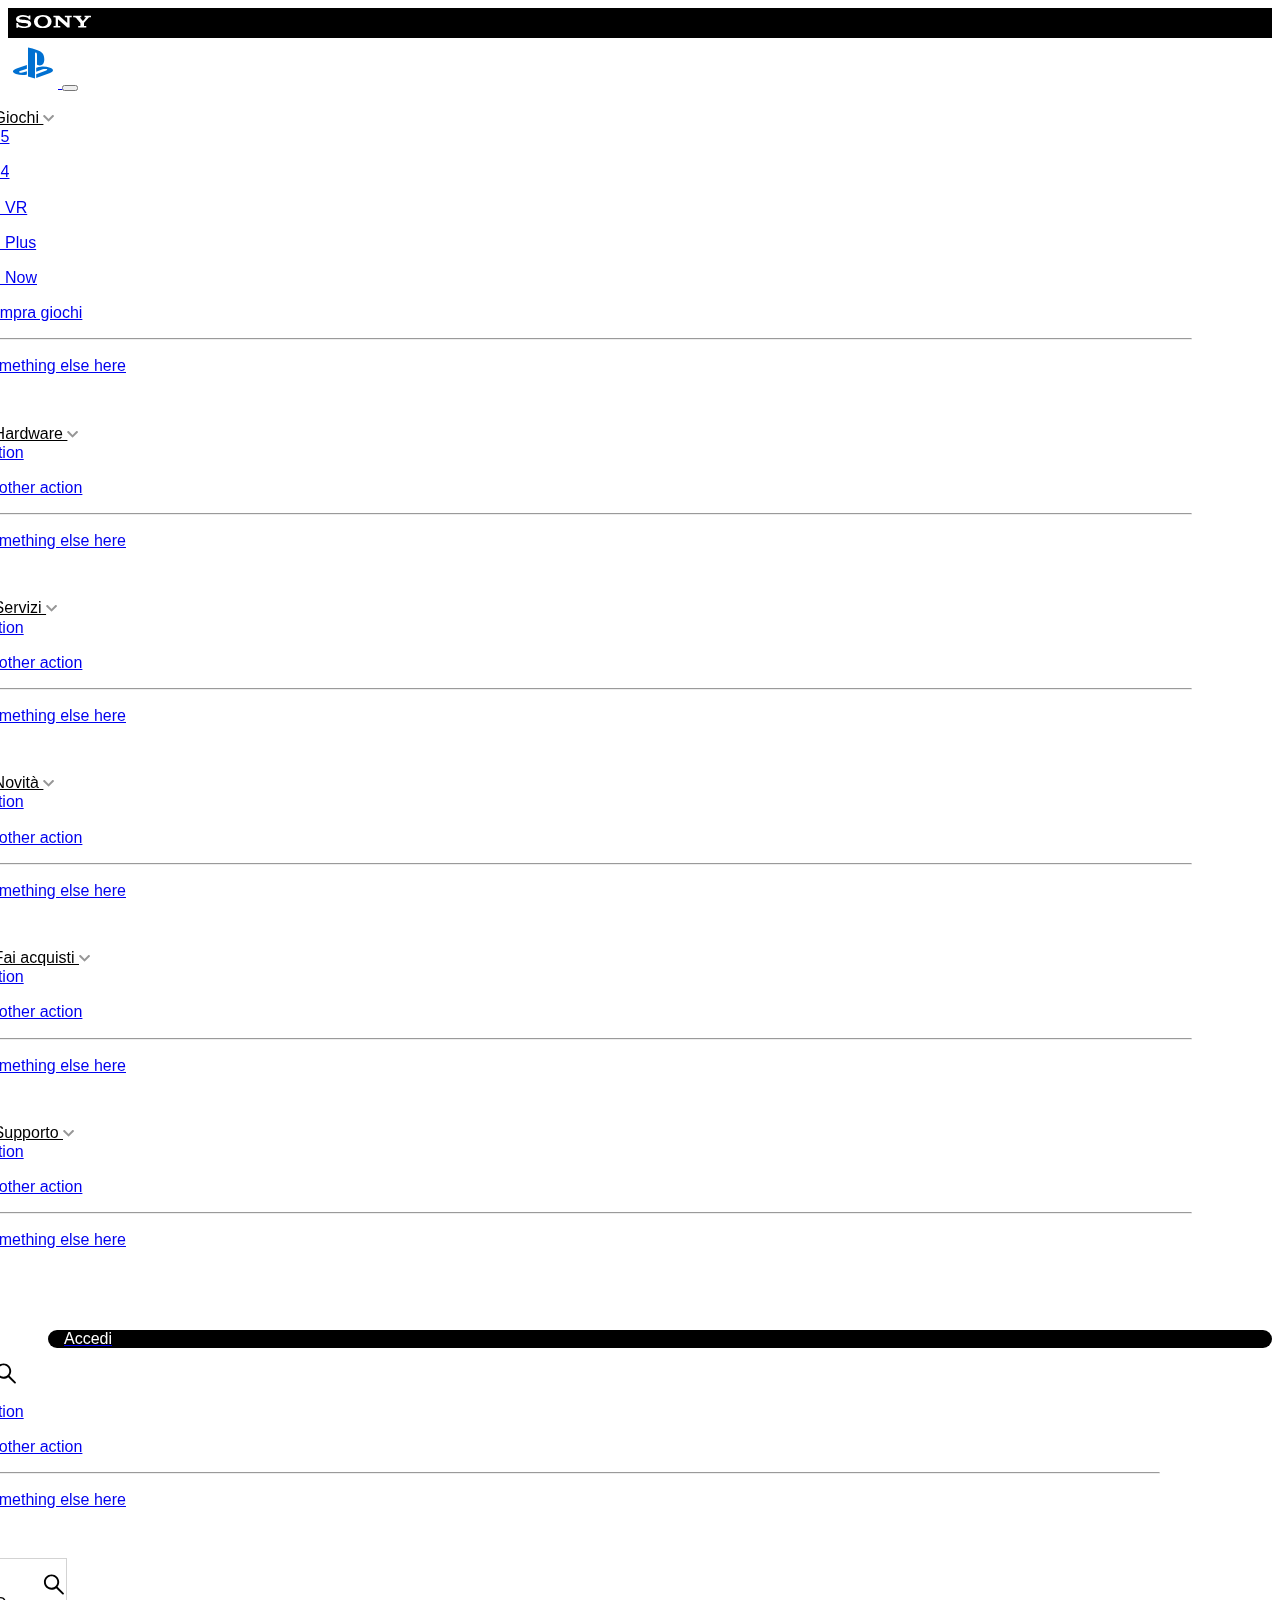
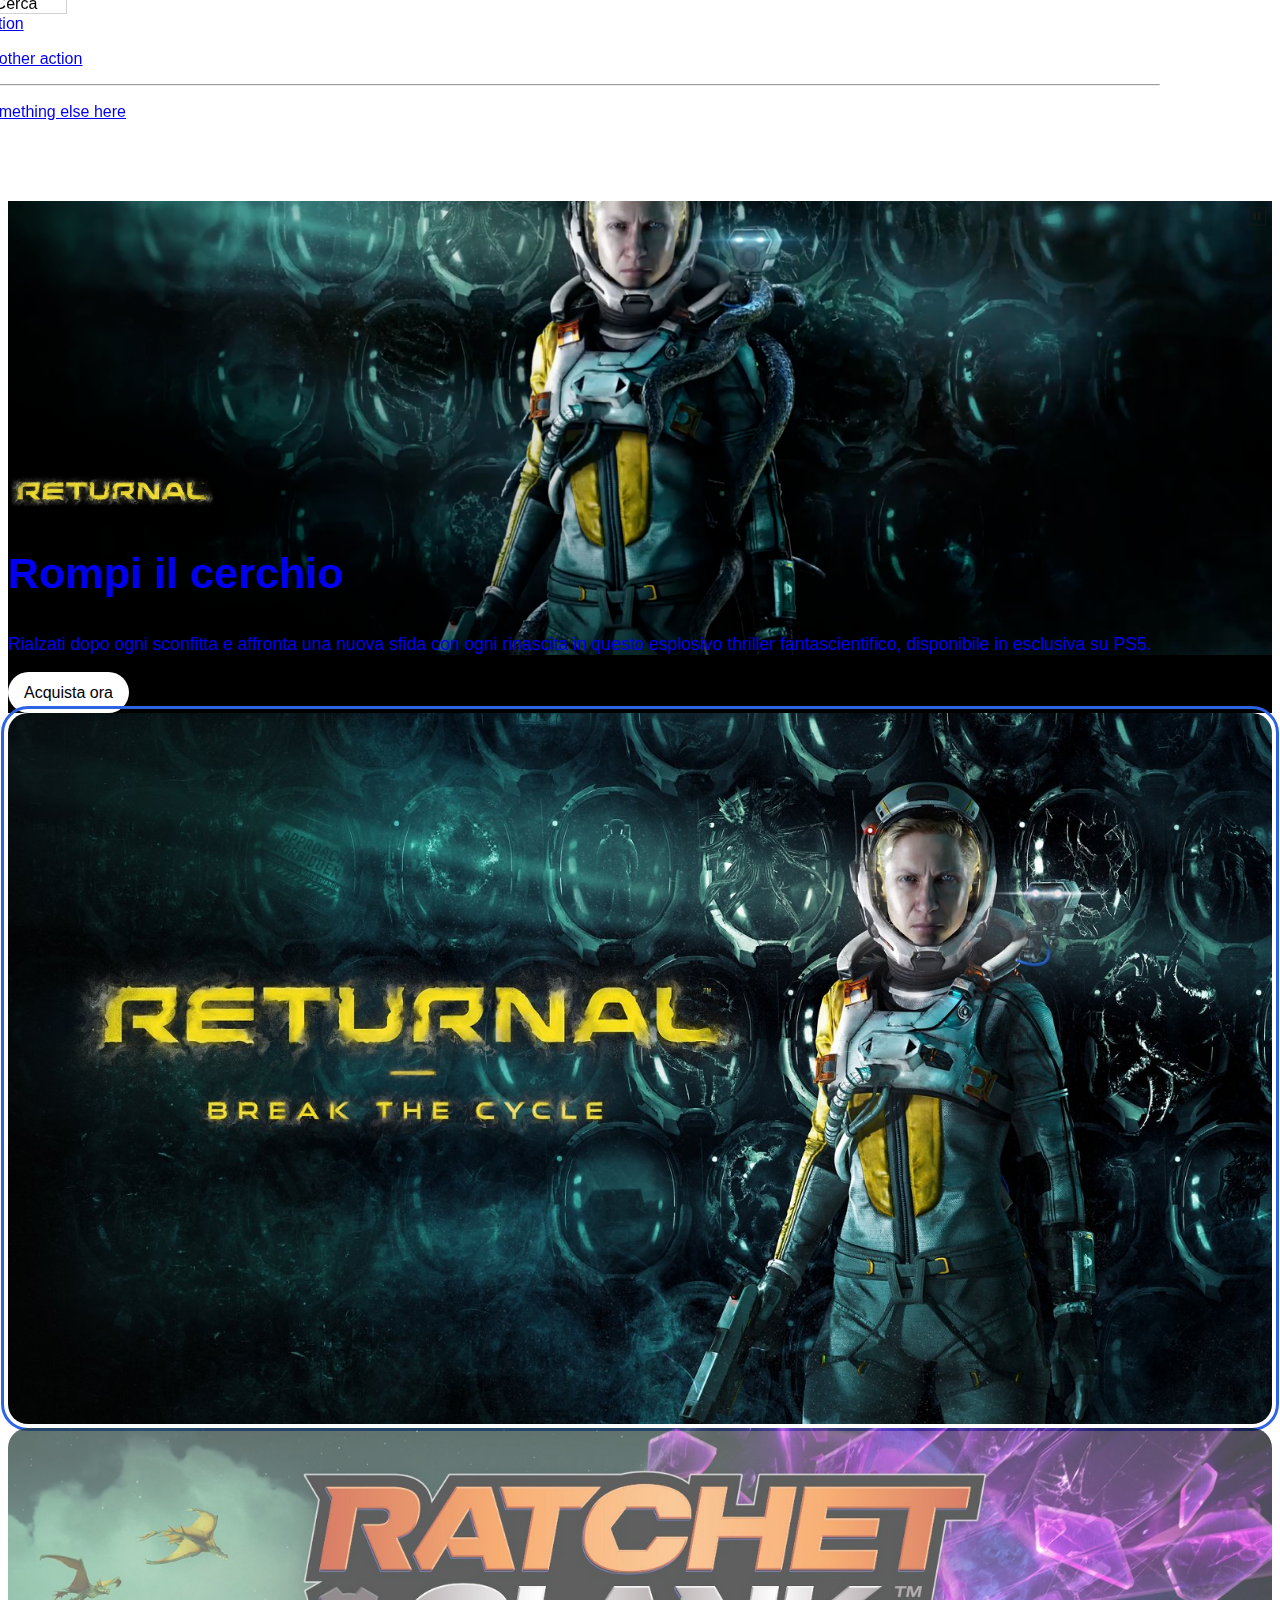
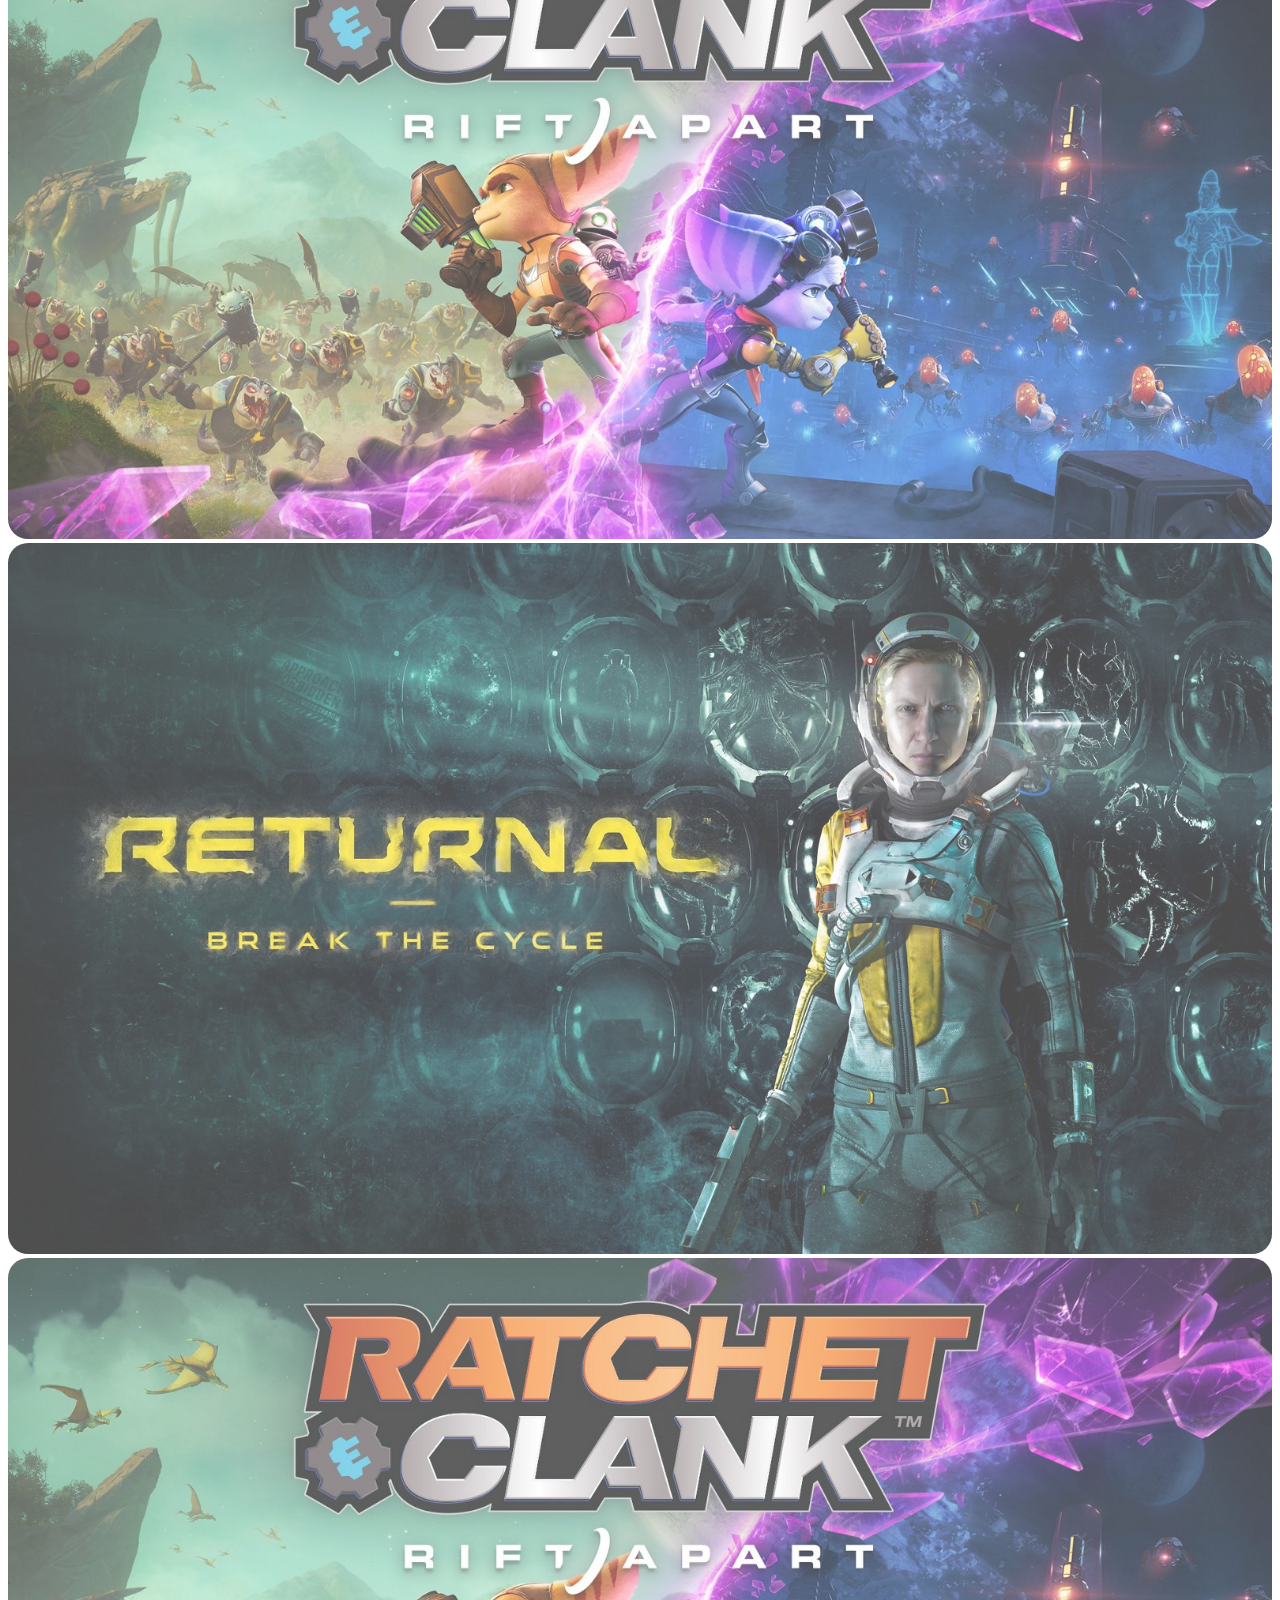
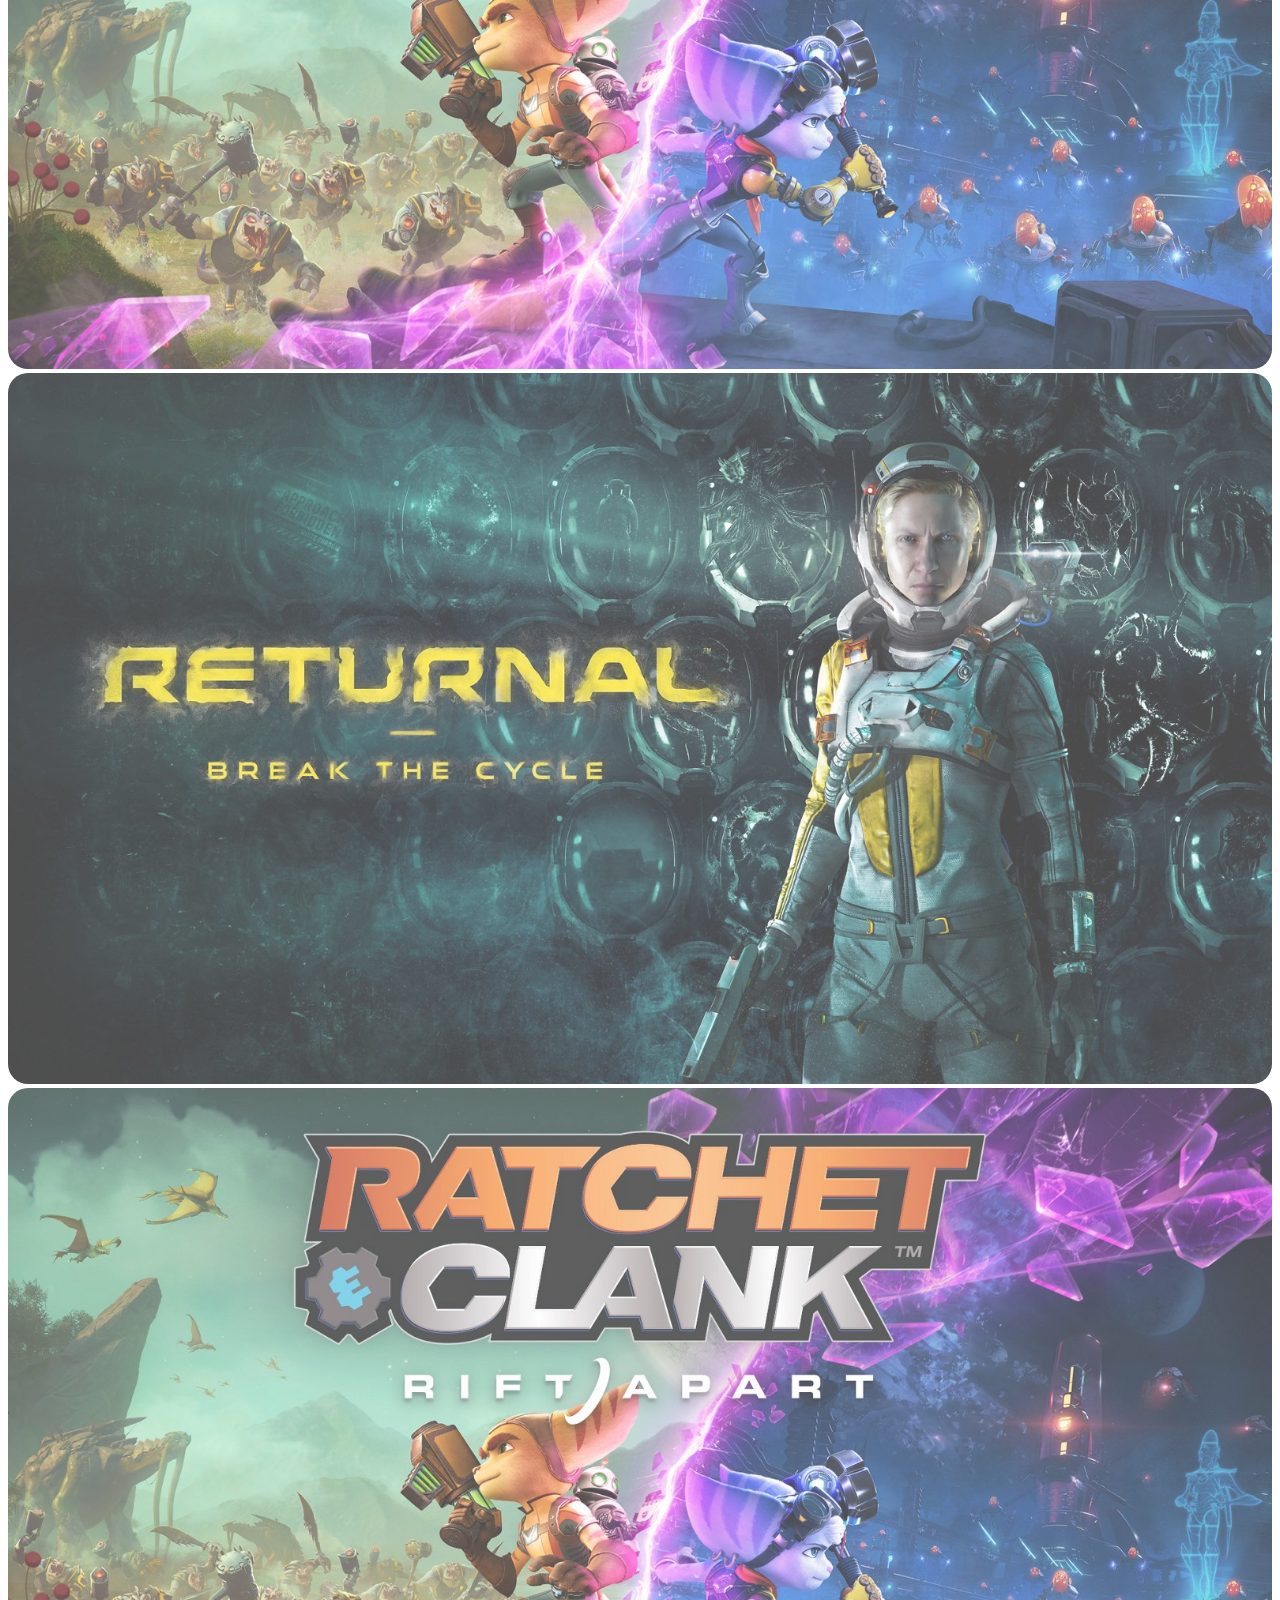
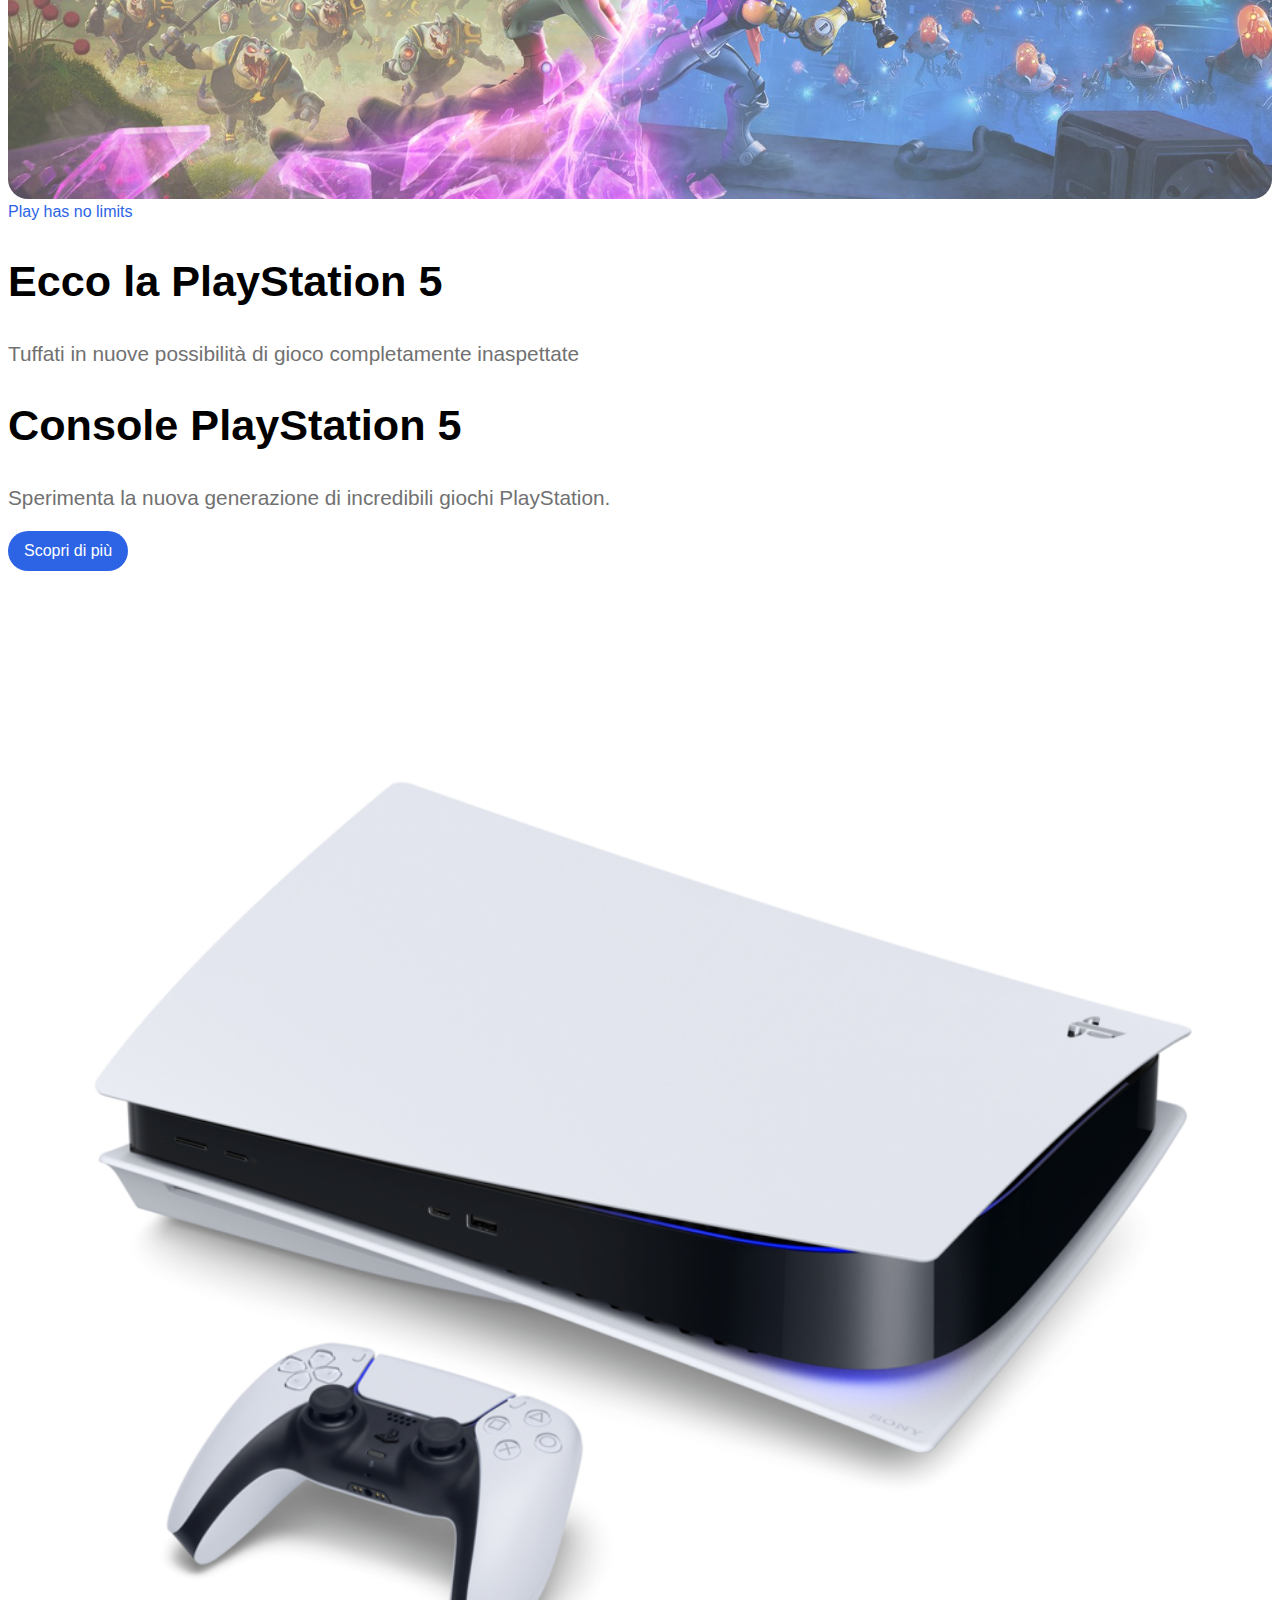
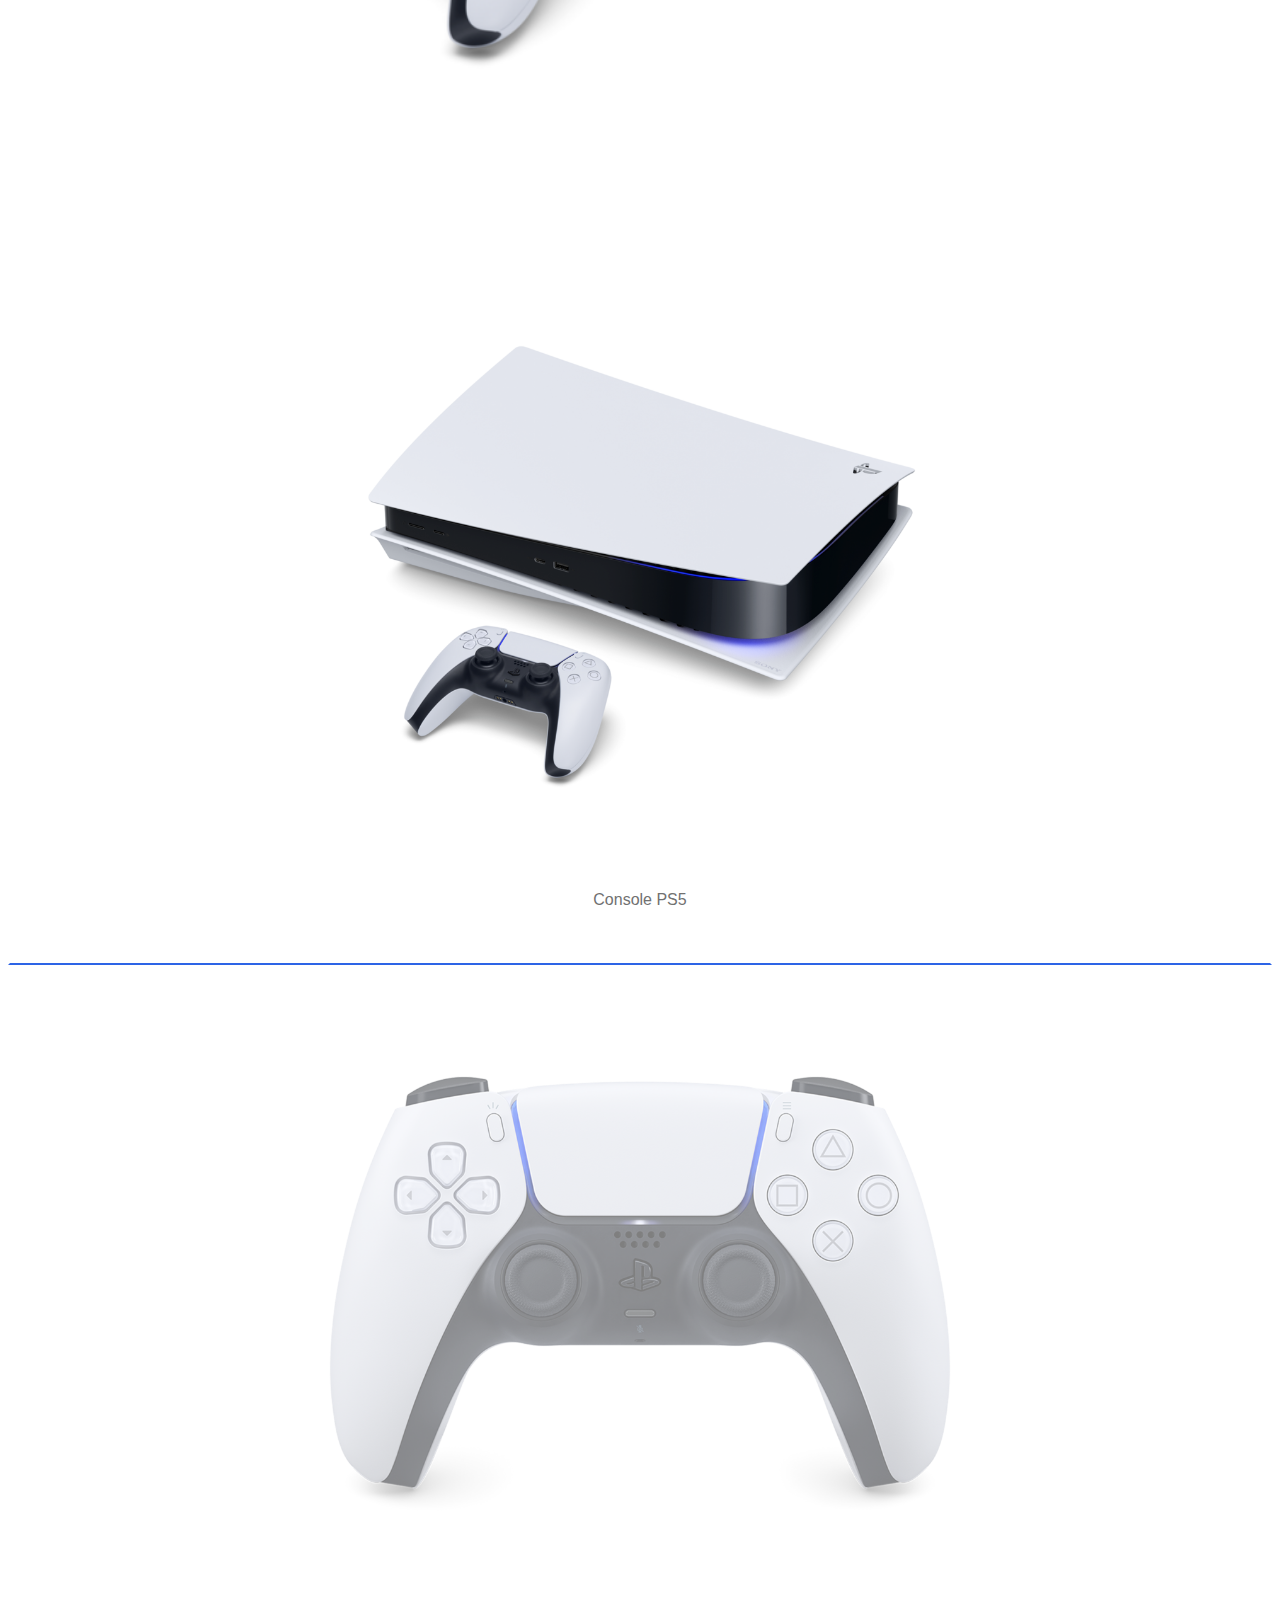
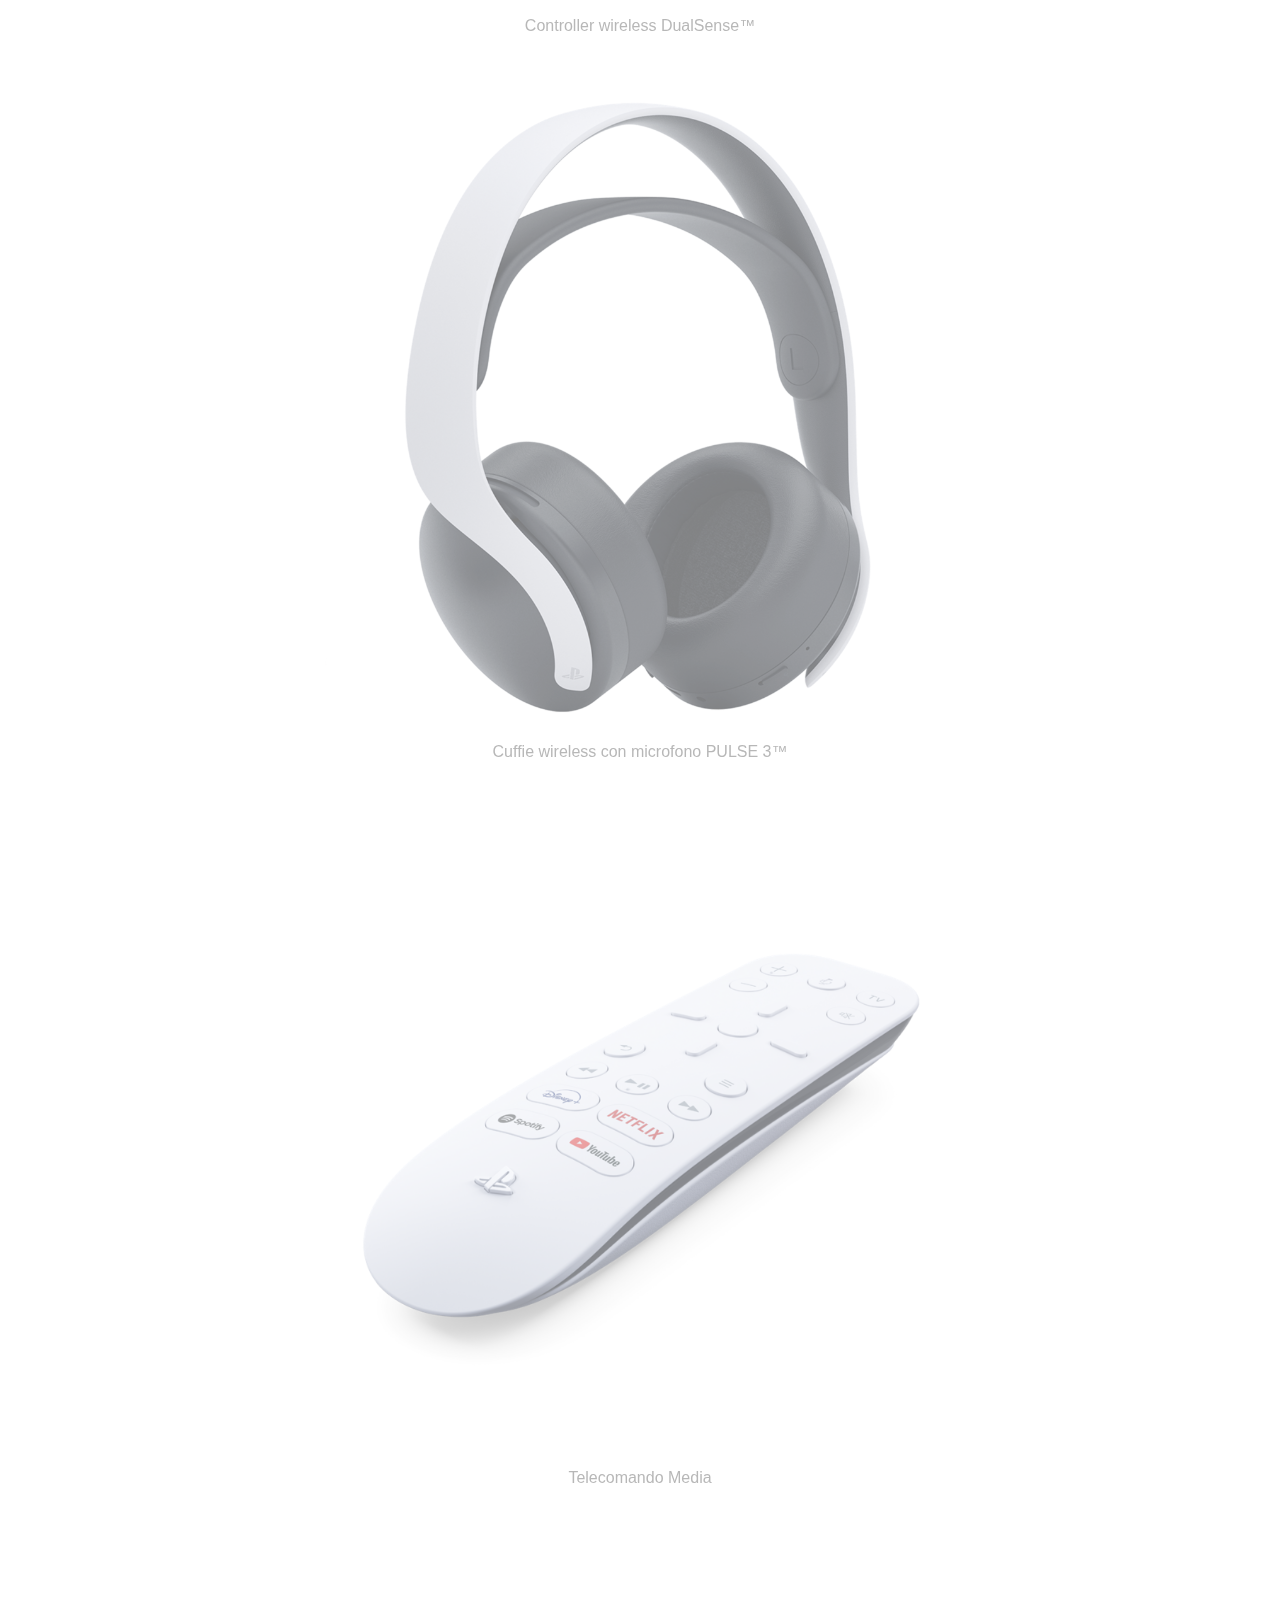
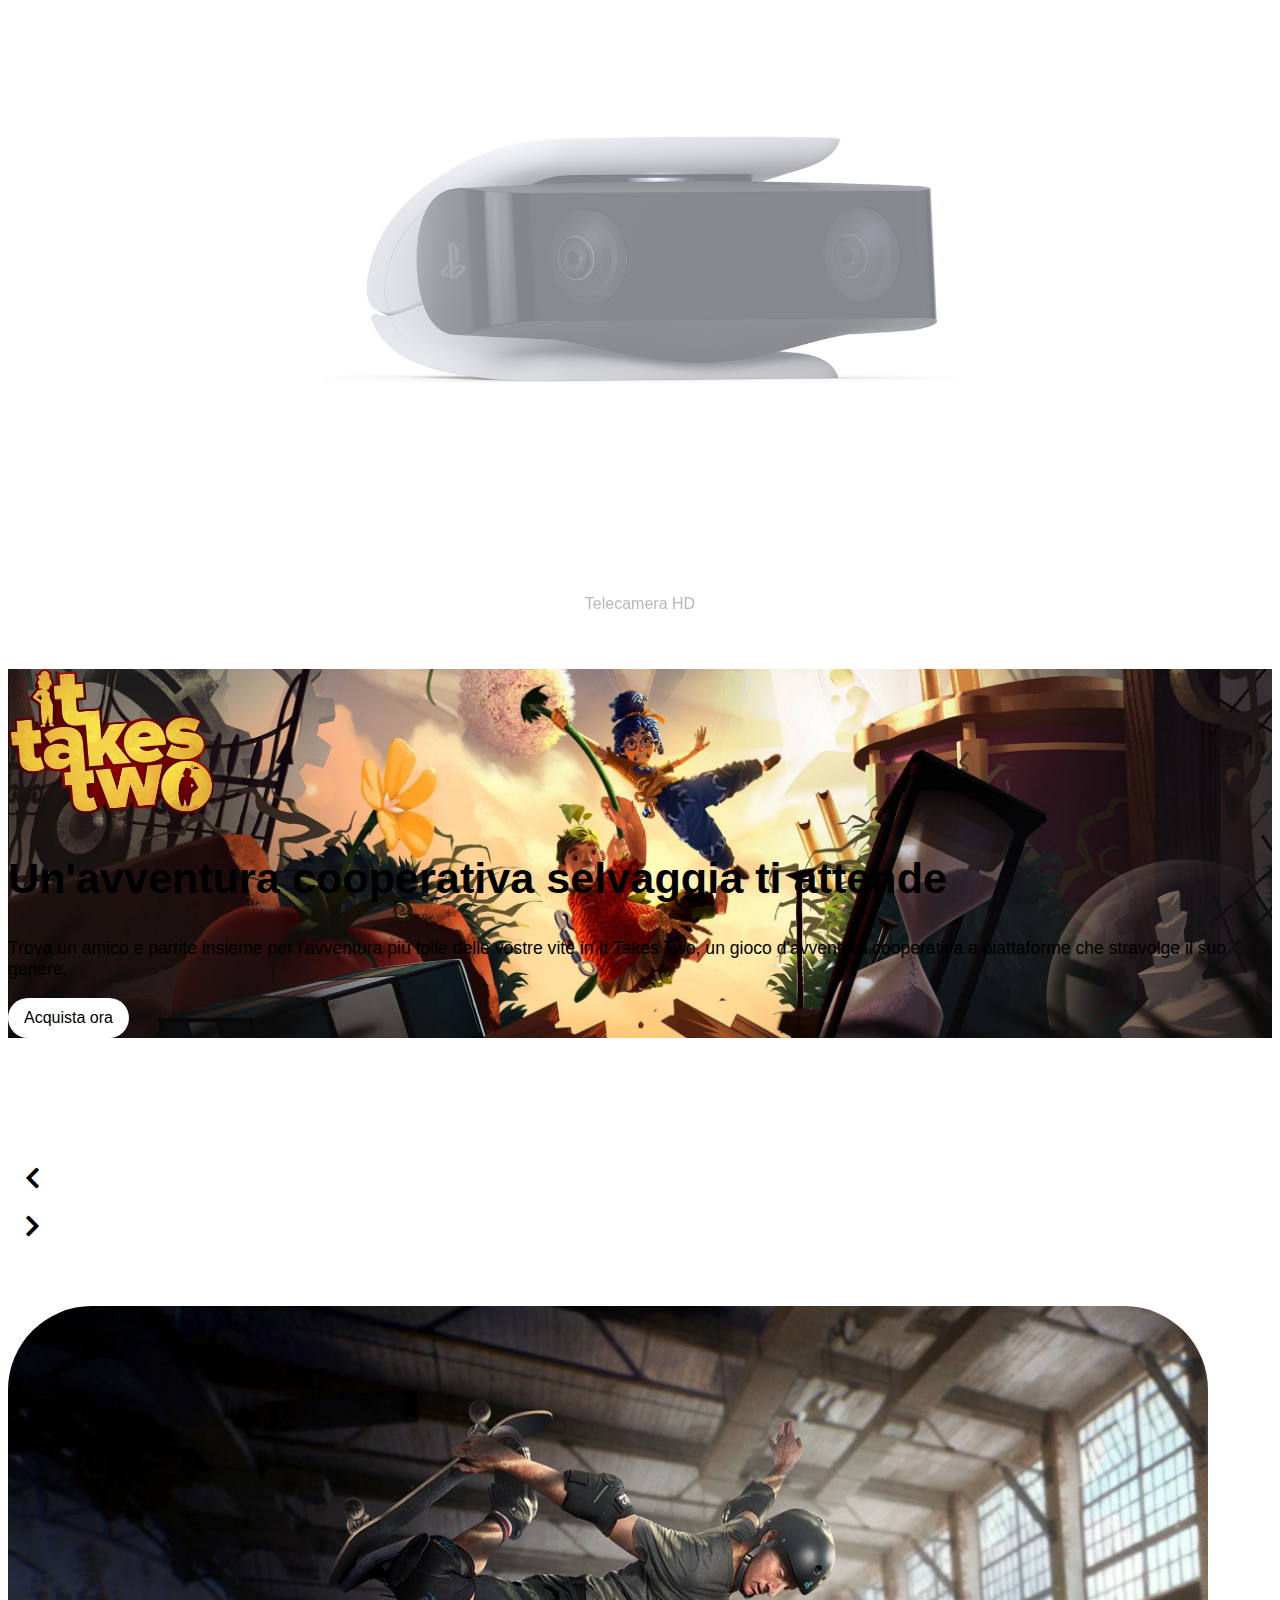
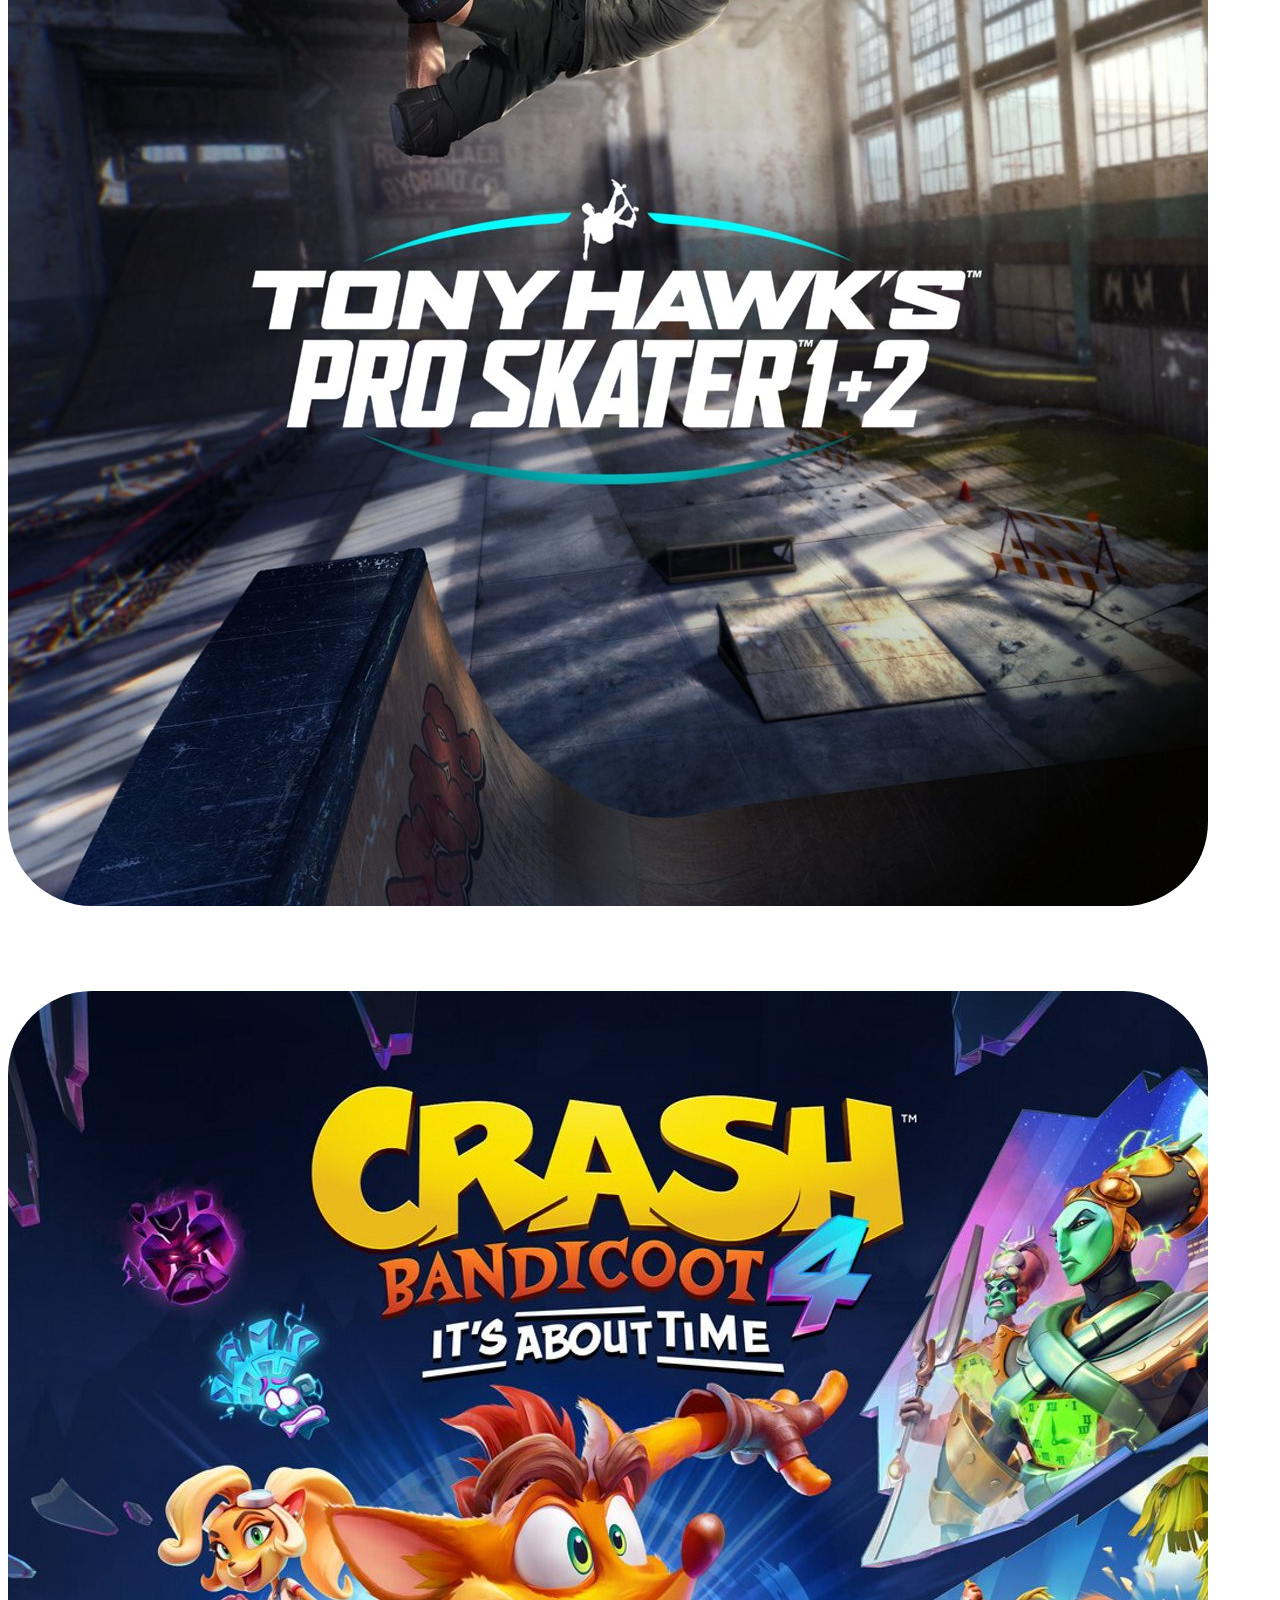
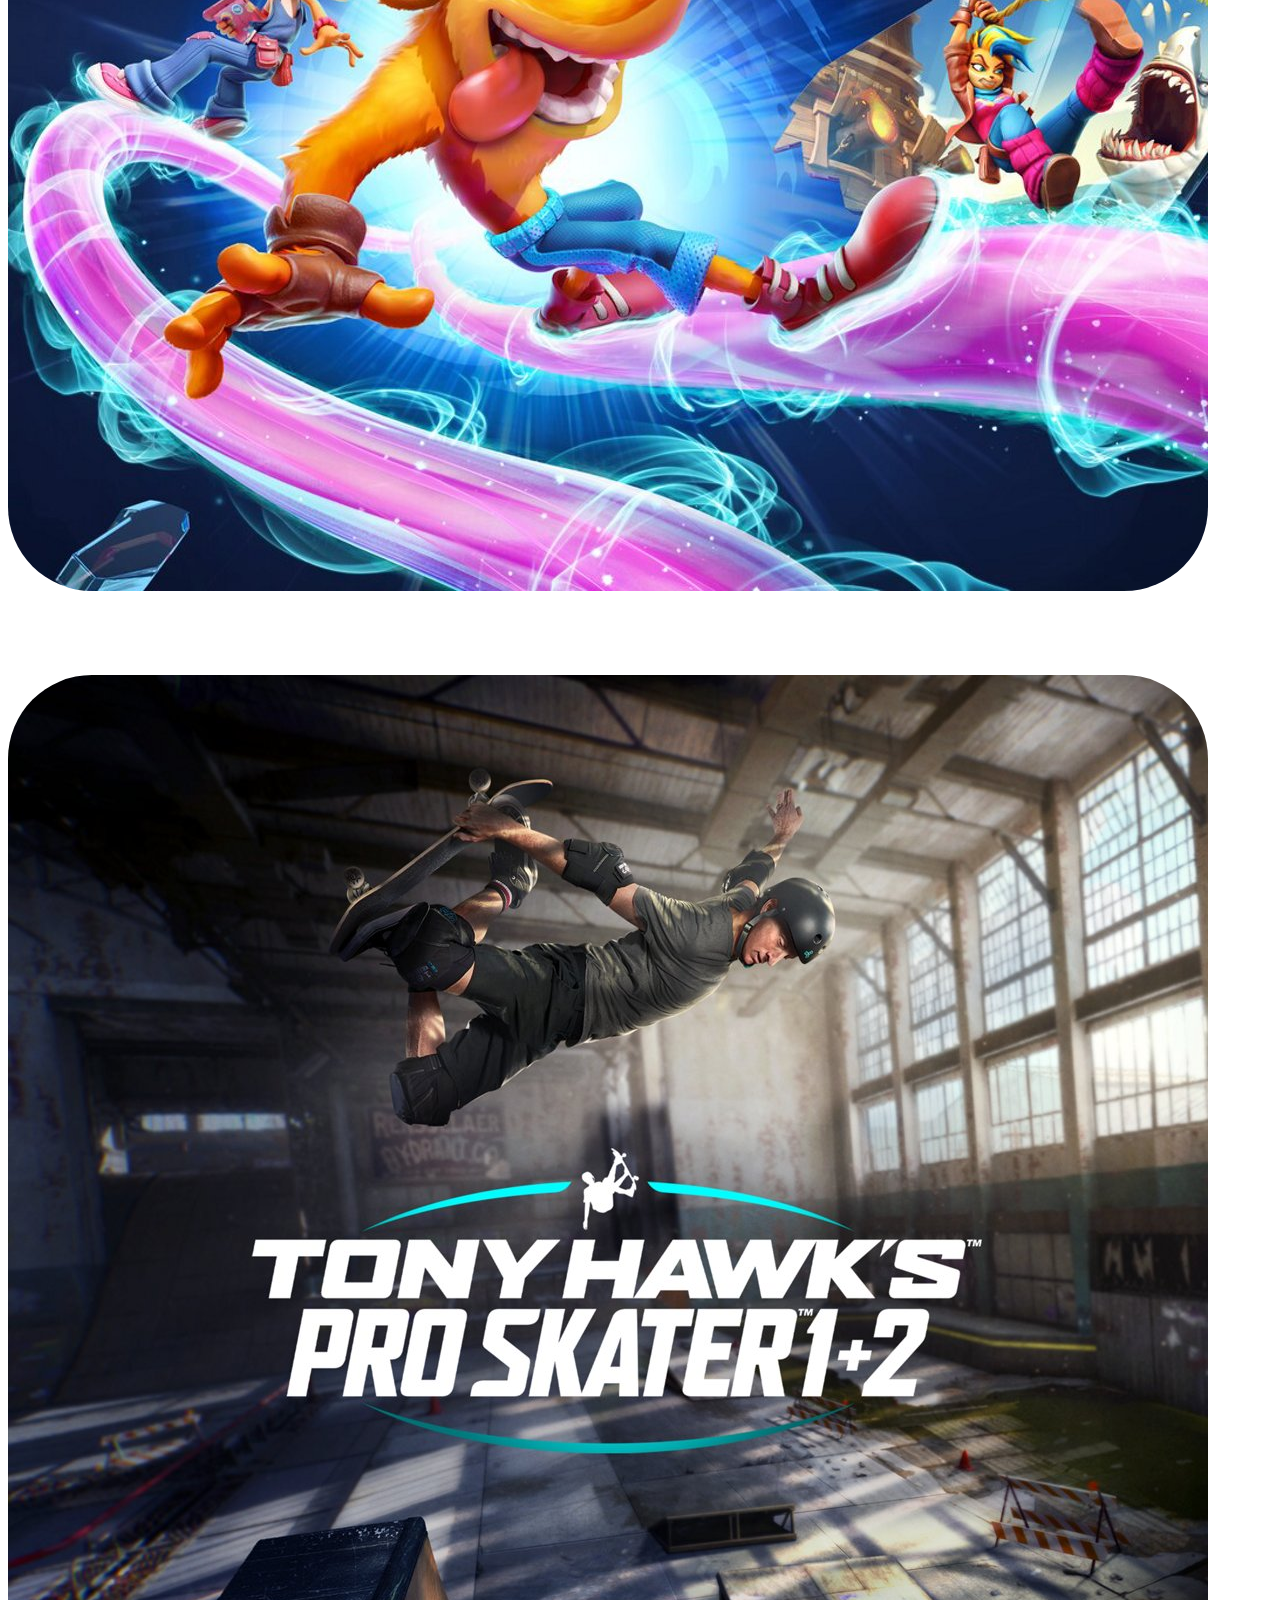
==== commit 65807a49: "fix: "footer" html and style" ====
--- a/index.html
+++ b/index.html
@@ -748,7 +748,7 @@
     <footer>
       <div class="container">
         <div class="row d-flex flex-column flex-lg-row">
-          <div class="col-12 col-lg-6 my-5">
+          <div class="col-12 col-lg-5 my-5">
             <div class="footer_top">
               <img class="py-5" src="img/ps-footer.svg" alt="">
               <p>
@@ -758,46 +758,46 @@
               </p>
             </div>
           </div>
-          <div class="col-6  col-md-12 col-lg-6 mt-lg-5 pt-lg-5">
+          <div class="col-6 col-md-12 col-lg-7 mt-lg-5 pt-lg-5">
             <div class="">
               <div class="container-fluid">
                 <div class="row flex flex-column flex-sm-row">
                   <div class="col-12 col-md-4">
-                    <div class="box">
+                    <div class="footer-list">
                       <ul>
                         <li>
                           <a href="">
-                            Link footer n
-                          </a>
-                        </li>
-                        <li>
-                          <a href="">
-                            Link footer n
-                          </a>
-                        </li>
-                        <li>
-                          <a href="">
-                            Link footer n
-                          </a>
-                        </li>
-                        <li>
-                          <a href="">
-                            Link footer n
-                          </a>
-                        </li>
-                        <li>
-                          <a href="">
-                            Link footer n
-                          </a>
-                        </li>
-                        <li>
-                          <a href="">
-                            Link footer n
-                          </a>
-                        </li>
-                        <li>
-                          <a href="">
-                            Link footer n
+                            Supporto
+                          </a>
+                        </li>
+                        <li>
+                          <a href="">
+                            Informativa sulla privacy e sui cookie
+                          </a>
+                        </li>
+                        <li>
+                          <a href="">
+                            Termini di utilizzo del sito Web
+                          </a>
+                        </li>
+                        <li>
+                          <a href="">
+                            PlayStation Studios
+                          </a>
+                        </li>
+                        <li>
+                          <a href="">
+                            Termini legali
+                          </a>
+                        </li>
+                        <li>
+                          <a href="">
+                            Chi siamo
+                          </a>
+                        </li>
+                        <li>
+                          <a href="">
+                            PlayStation e l'ambiente
                           </a>
                         </li>
                       </ul>
@@ -809,32 +809,37 @@
                       <ul>
                         <li>
                           <a href="">
-                            Link footer n
-                          </a>
-                        </li>
-                        <li>
-                          <a href="">
-                            Link footer n
-                          </a>
-                        </li>
-                        <li>
-                          <a href="">
-                            Link footer n
-                          </a>
-                        </li>
-                        <li>
-                          <a href="">
-                            Link footer n
-                          </a>
-                        </li>
-                        <li>
-                          <a href="">
-                            Link footer n
-                          </a>
-                        </li>
-                        <li>
-                          <a href="">
-                            Link footer n
+                            Termini di servizio di PSN
+                          </a>
+                        </li>
+                        <li>
+                          <a href="">
+                            Termini di annullamento del PS Store
+                          </a>
+                        </li>
+                        <li>
+                          <a href="">
+                            Avvertenze per la salute
+                          </a>
+                        </li>
+                        <li>
+                          <a href="">
+                            Classificazioni per età
+                          </a>
+                        </li>
+                        <li>
+                          <a href="">
+                            Termini d'uso del Software
+                          </a>
+                        </li>
+                        <li>
+                          <a href="">
+                            Lavora con PlayStation
+                          </a>
+                        </li>
+                        <li>
+                          <a href="">
+                            Mappa del sito
                           </a>
                         </li>
                       </ul>
@@ -846,22 +851,22 @@
                       <ul>
                         <li>
                           <a href="">
-                            Link footer n
-                          </a>
-                        </li>
-                        <li>
-                          <a href="">
-                            Link footer n
-                          </a>
-                        </li>
-                        <li>
-                          <a href="">
-                            Link footer n
-                          </a>
-                        </li>
-                        <li>
-                          <a href="">
-                            Link footer n
+                            Facebook
+                          </a>
+                        </li>
+                        <li>
+                          <a href="">
+                            Twitter
+                          </a>
+                        </li>
+                        <li>
+                          <a href="">
+                            Youtube
+                          </a>
+                        </li>
+                        <li>
+                          <a href="">
+                            Instagram
                           </a>
                         </li>
                       </ul>
@@ -875,7 +880,10 @@
         <div class="row">
           <div class="col-12 col-lg-6 my-5 pb-5">
             <div class="footer_bottom">
-              Lorem ipsum dolor, sit amet consectetur adipisicing elit. Dolor, odio molestiae aut consequuntur quis consectetur sunt culpa earum! Non, nostrum suscipit! Tempore error tempora qui mollitia nam pariatur reprehenderit obcaecati. Lorem ipsum dolor sit amet, consectetur adipisicing elit. Libero, explicabo. Corrupti beatae suscipit laudantium provident reiciendis ipsam dolorum quam laborum non rem, veniam recusandae iusto aperiam. Debitis, voluptate? Accusantium, reprehenderit?
+              <img class="mb-3" src="img/sie-logo.svg" alt="">
+              <p>
+                Website&copy;2022 Sony Interactive Enterainment Europe Limited. Tutti i contenuti, nomi dei giochi, nomi commerciali e/o di abbigliamento, marchi registrati, grafica e immagini associati sono marchi registrati e/o materiale protetto da copyright dei rispettivi proprietari. Tutti i diritti riservati. <a href="">Maggiori info</a>
+              </p>
             </div>
           </div>
         </div>
--- a/css/style.css
+++ b/css/style.css
@@ -490,23 +490,48 @@
 
 footer {
     color: white;
+    font-size: .9rem;
     background-color: var(--bg_footer);
 }
 
-footer img {
+.footer_top>img {
     width: 7rem;
 }
 
+.footer_top i {
+    font-size: 1.4rem;
+    margin-right: .7rem;
+}
+
 footer a {
     text-decoration: none;
     color: inherit;
+    font-size: .9rem;
 }
 
 footer a:hover {
     color: inherit;
 }
 
-.box {
-    border: 1px solid red;
-    width: 100%;
-}+.footer_bottom p {
+    font-size: .9rem;
+}
+
+.footer_bottom>img {
+    width: 9rem;
+}
+
+.footer_bottom a {
+    text-decoration: underline;
+}
+
+ul {
+    padding-bottom: 1rem
+}
+
+ul>li {
+    line-height: 1.2rem;
+    margin-bottom: 1rem;
+    margin-left: -3.4rem;
+    margin-right: 3.5rem;
+}
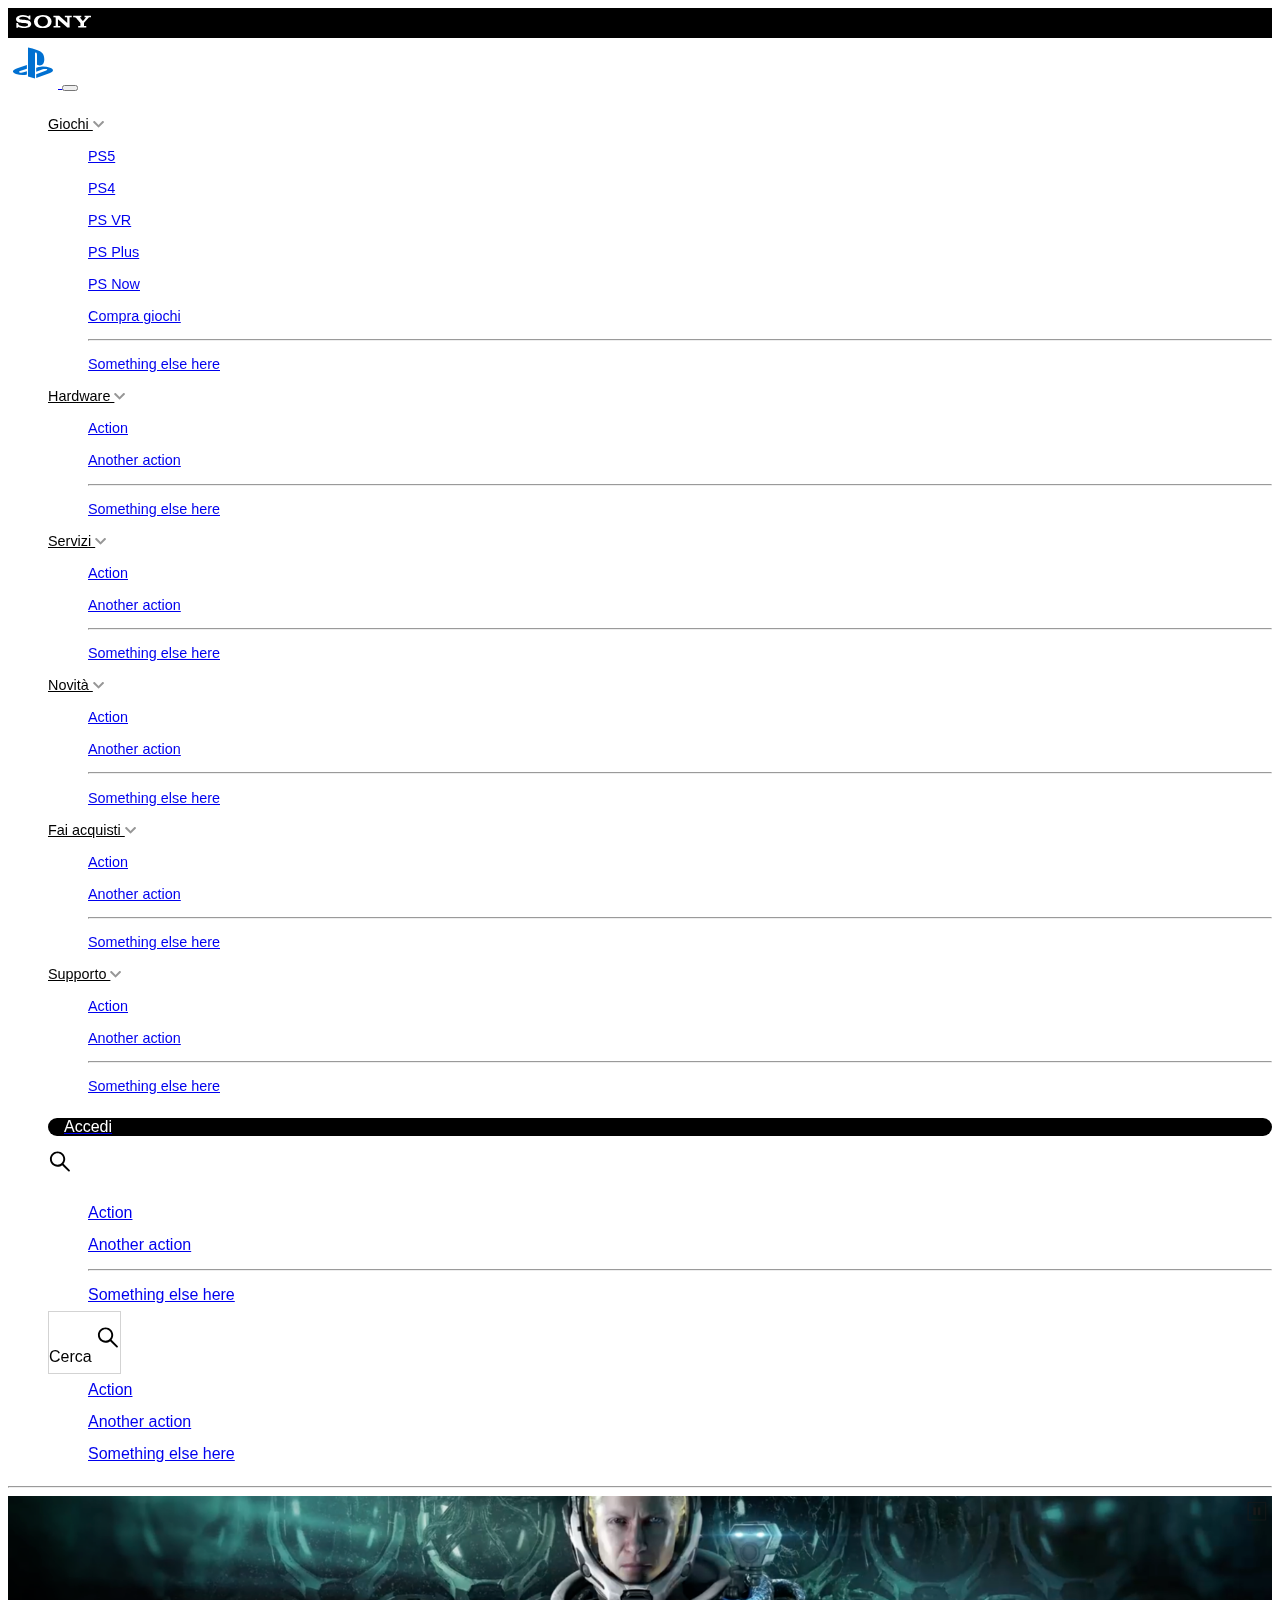
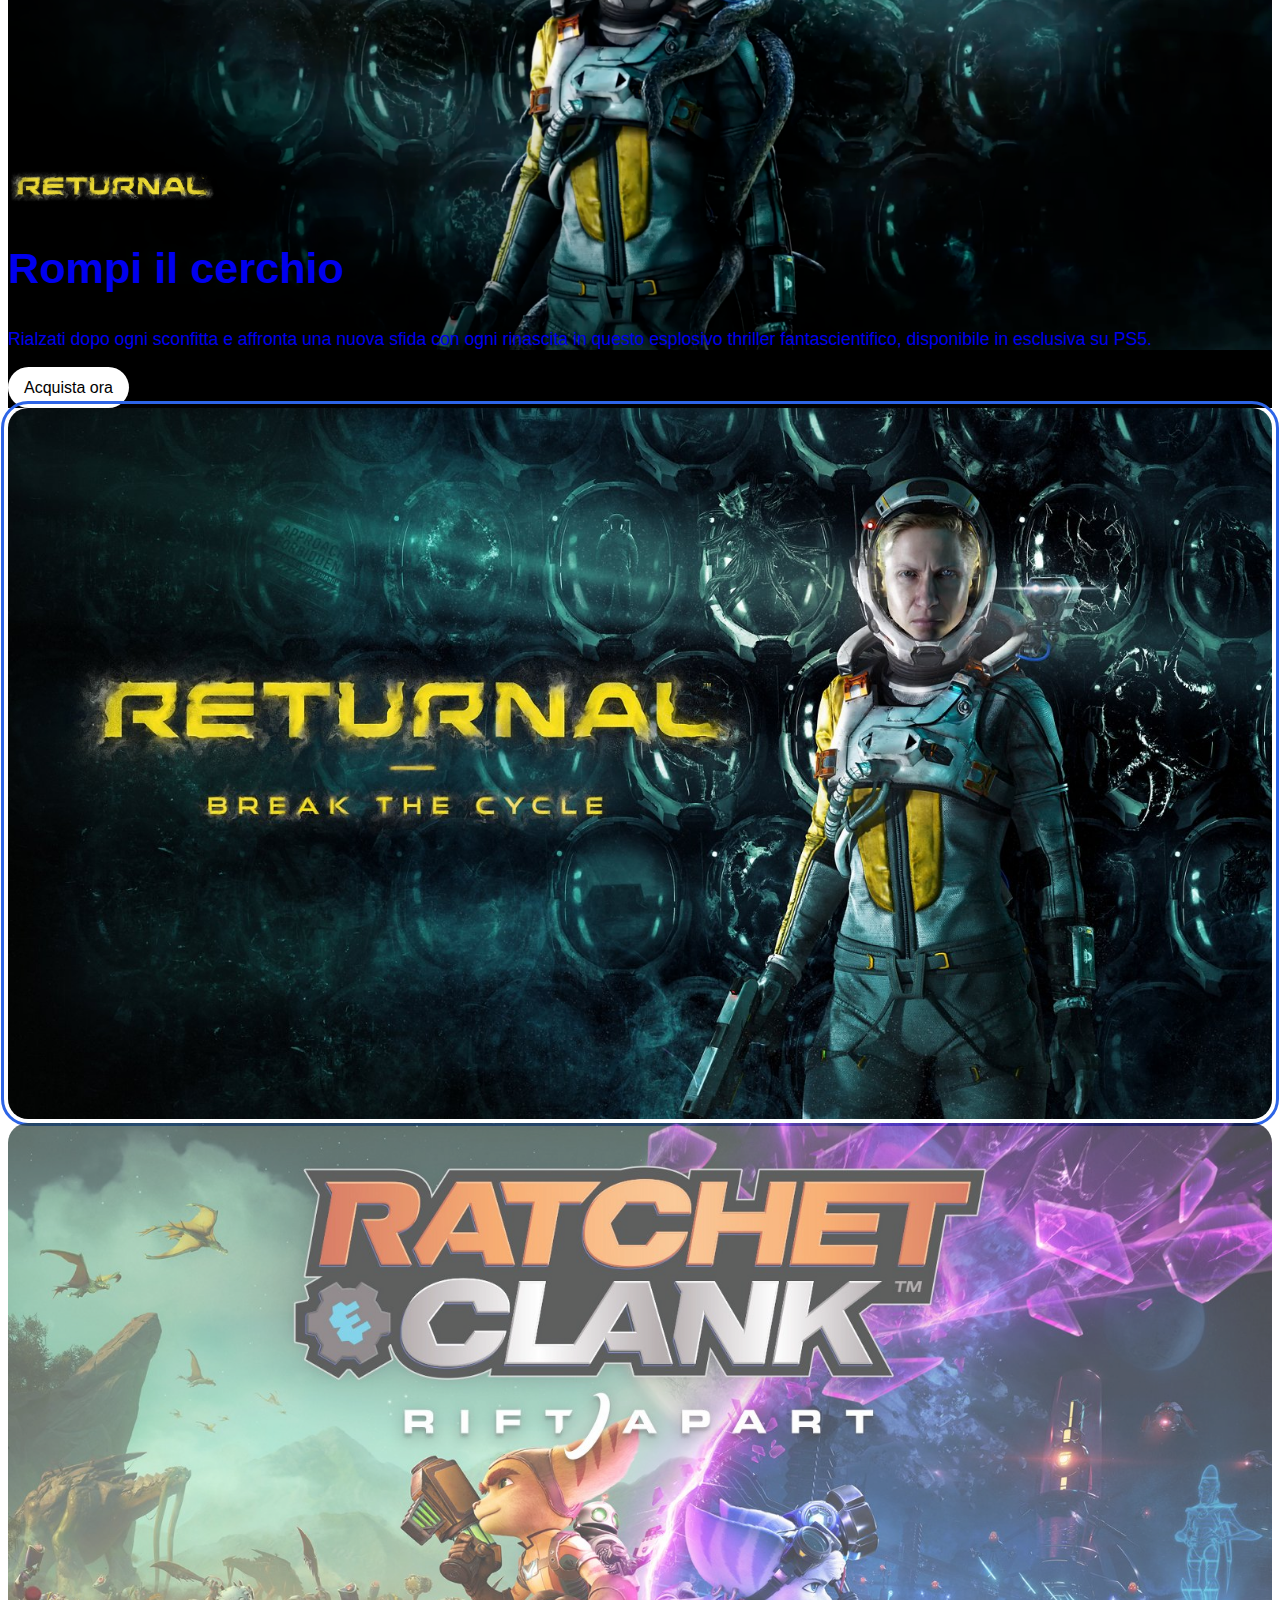
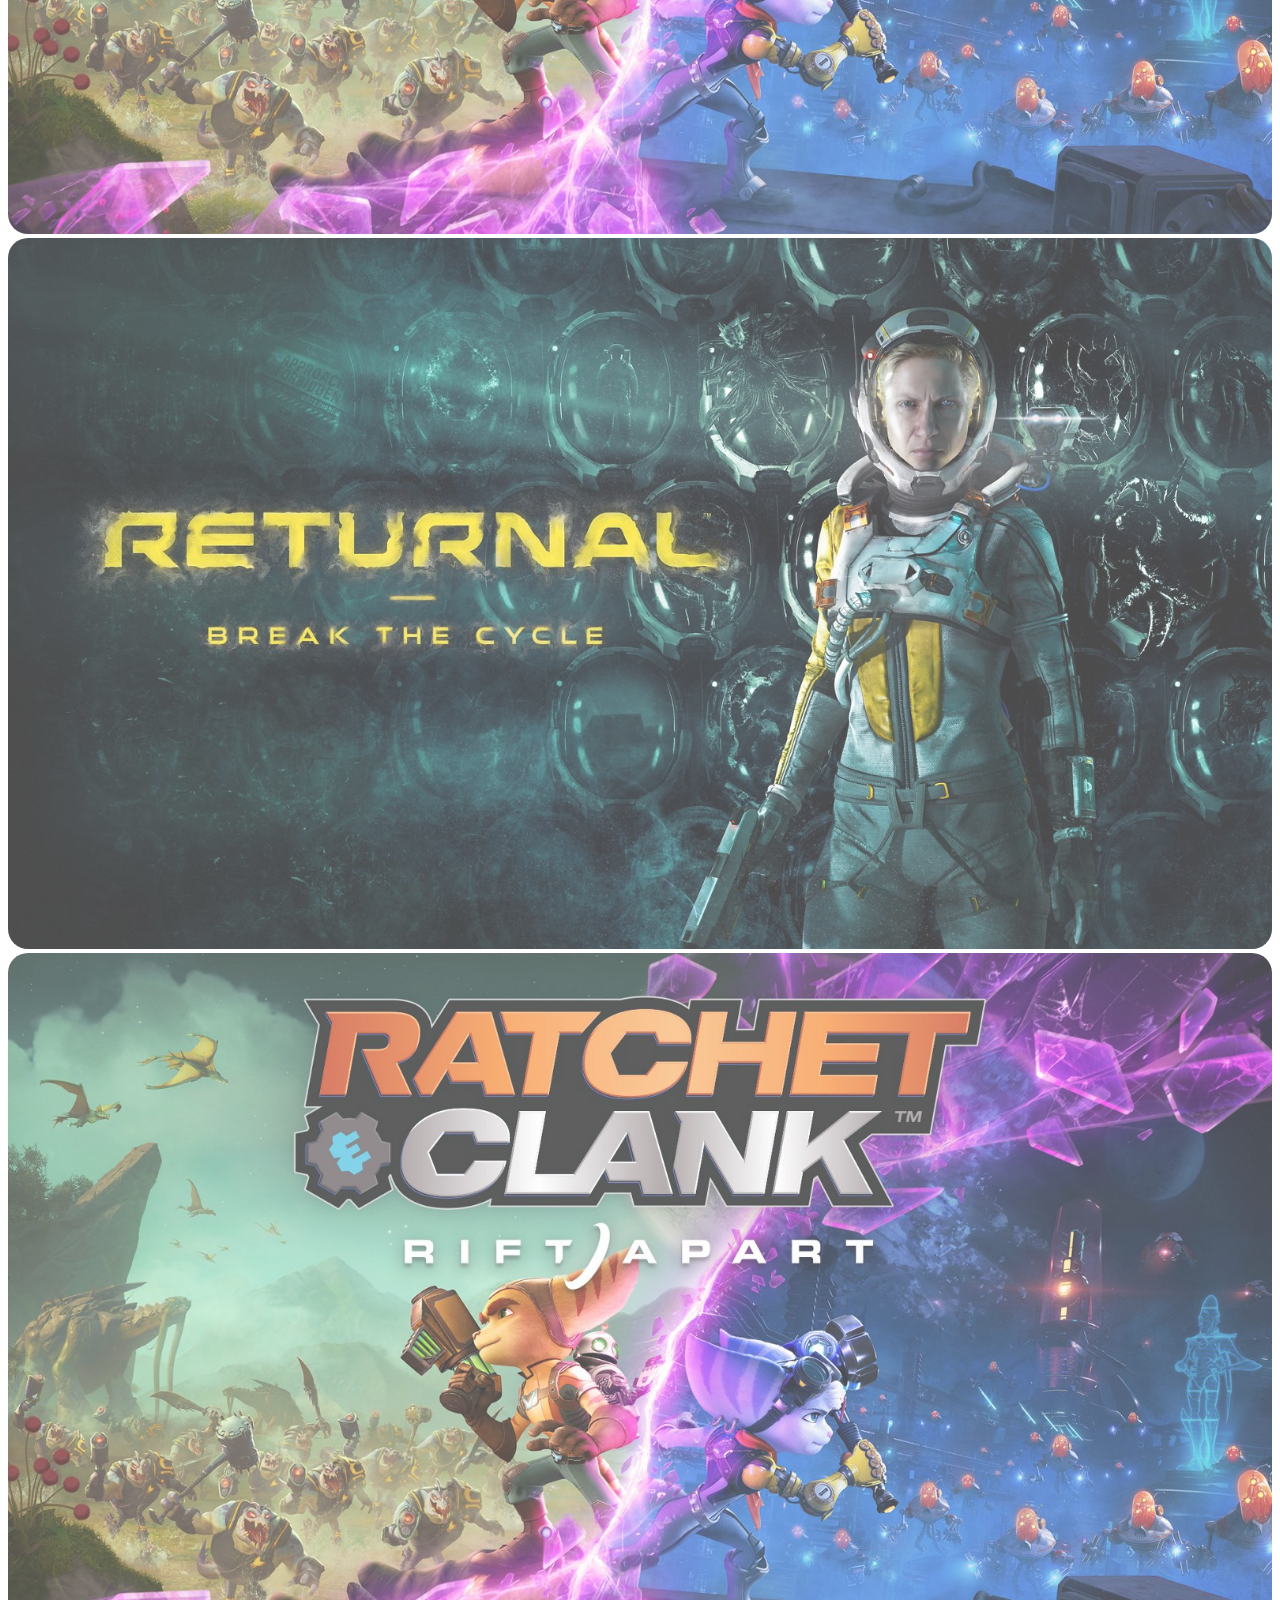
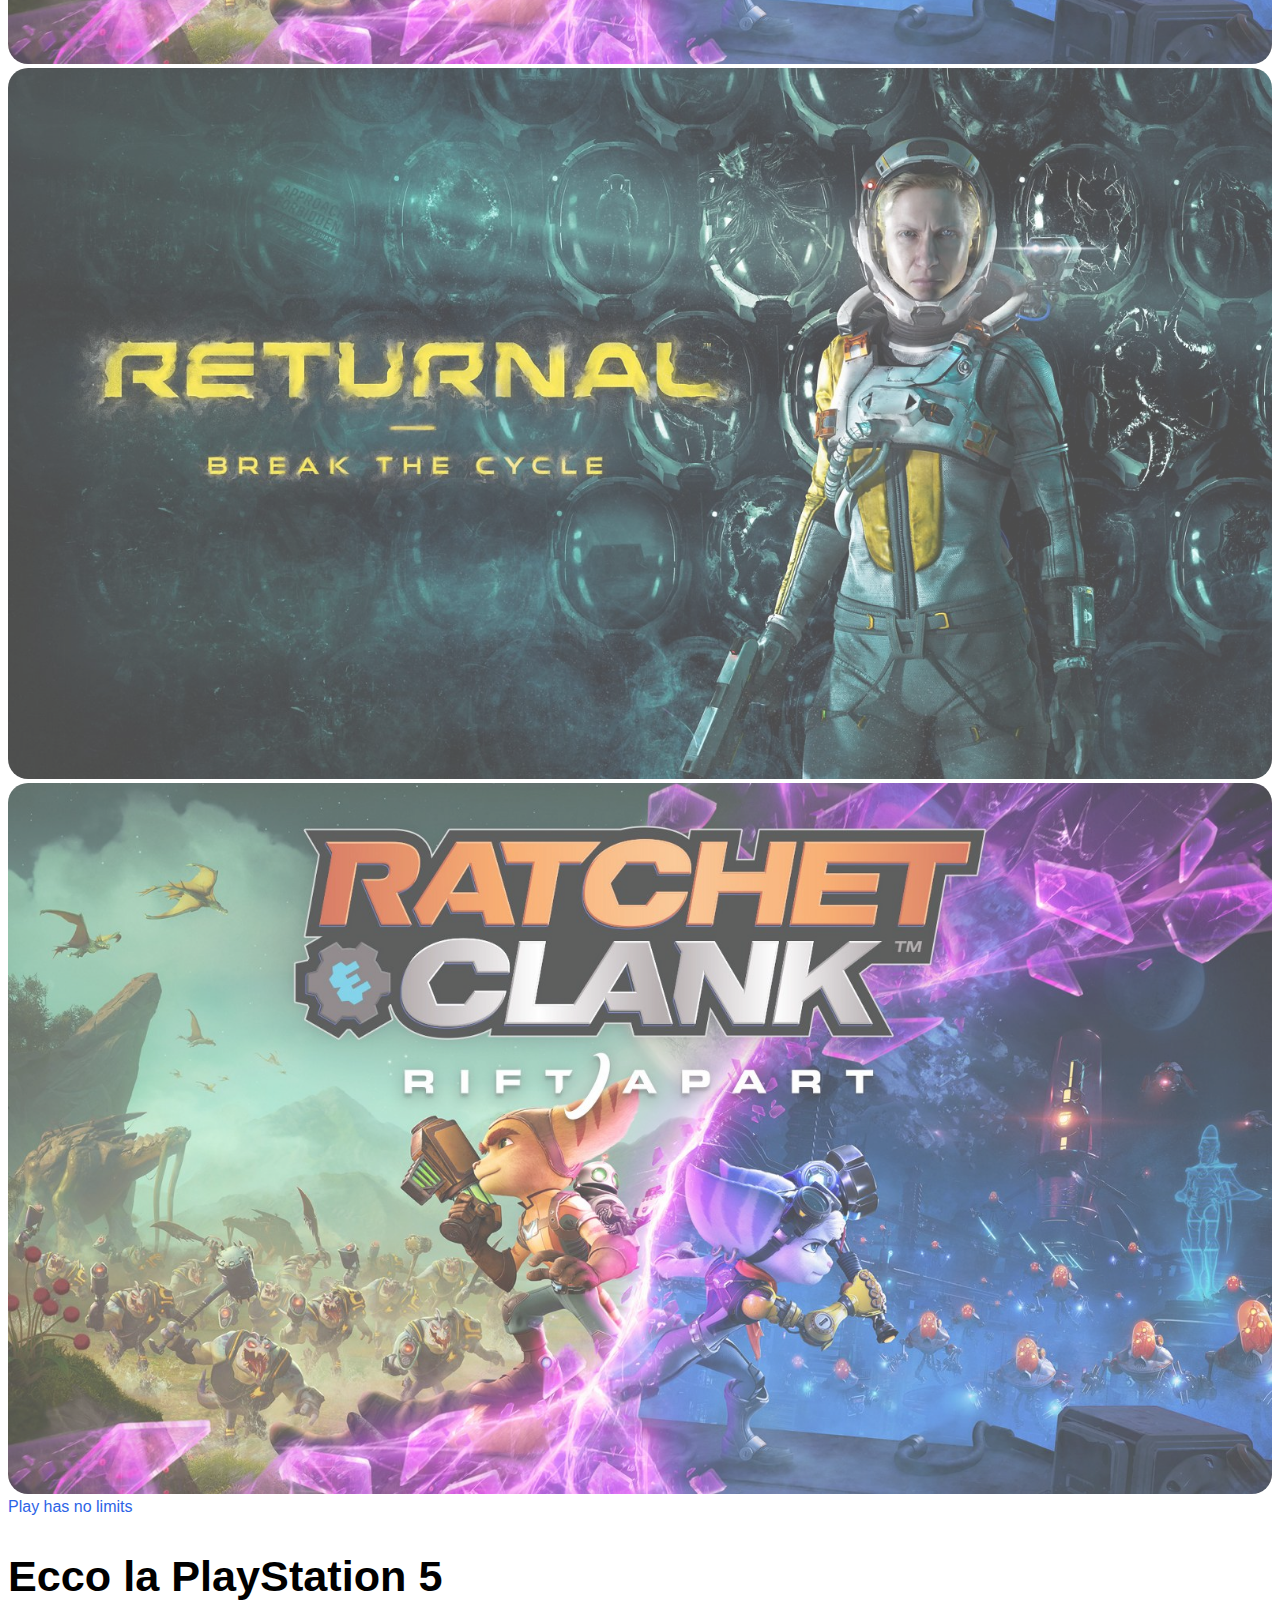
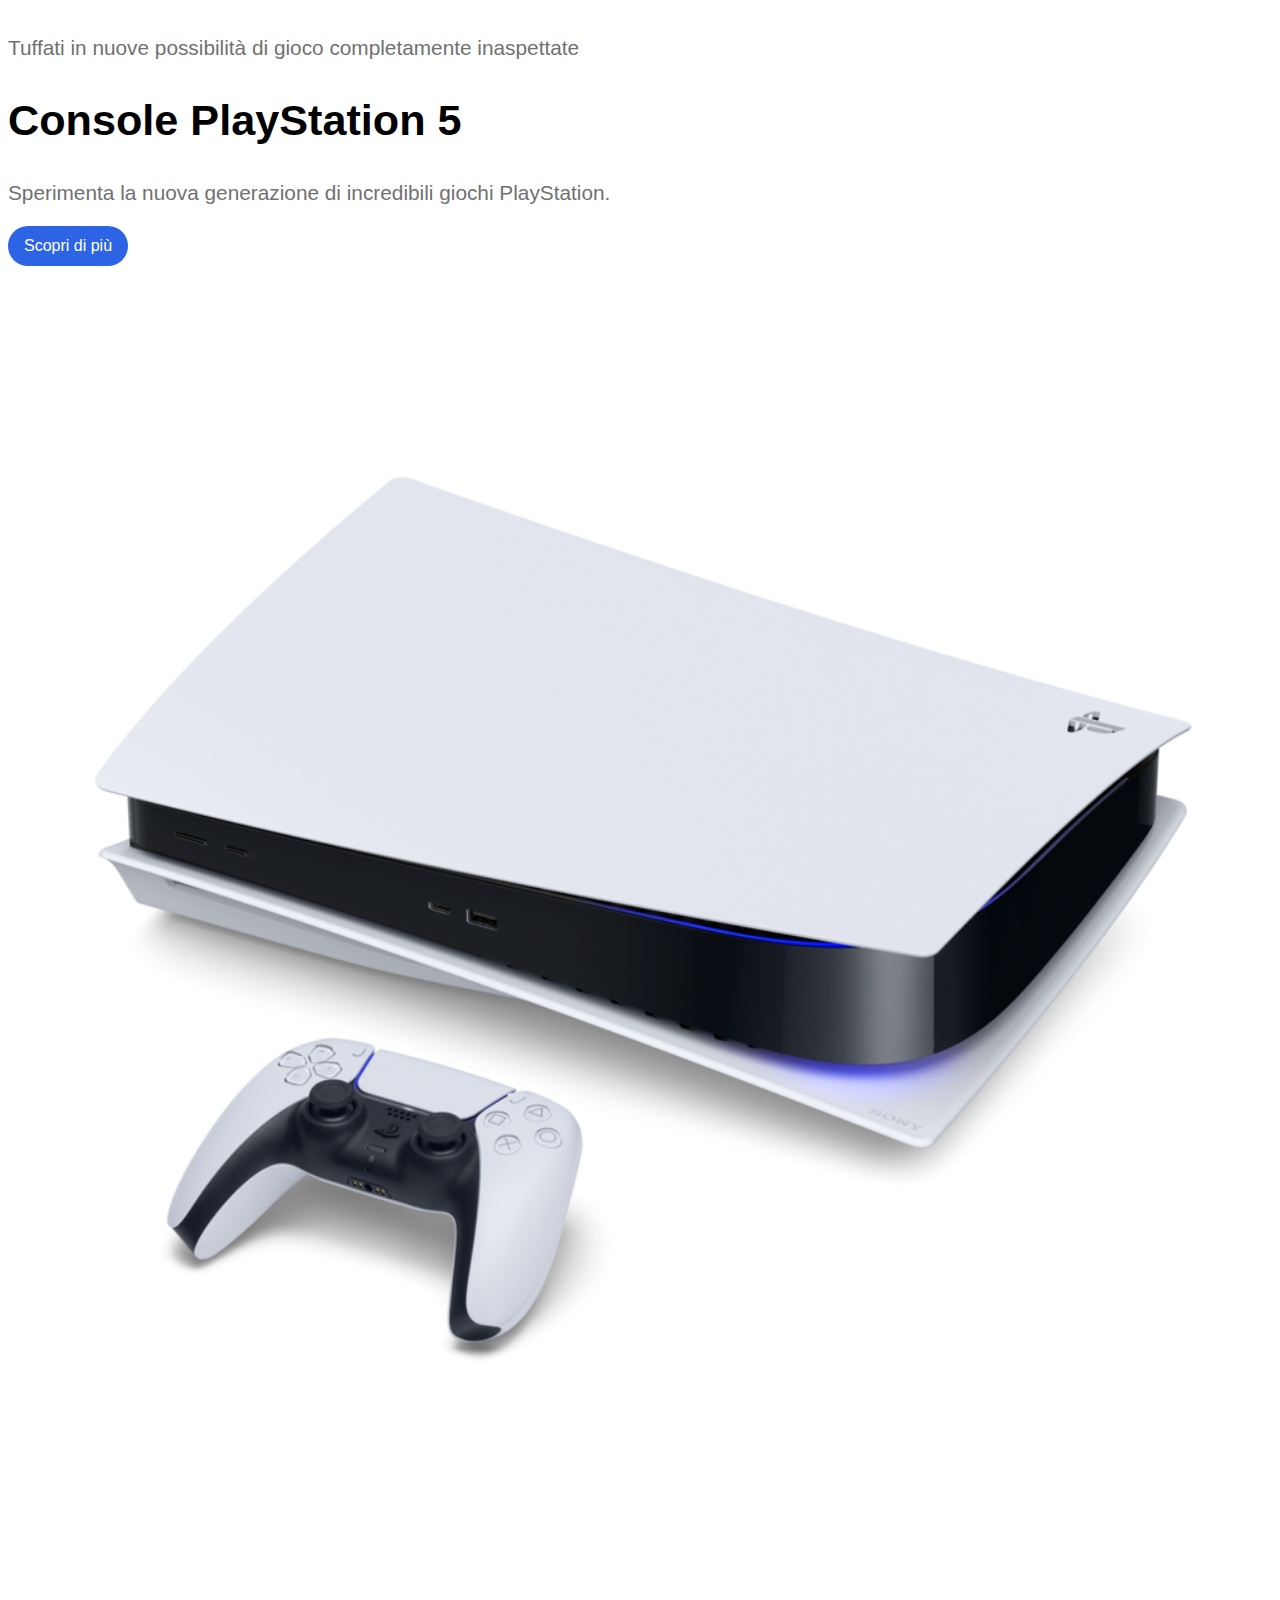
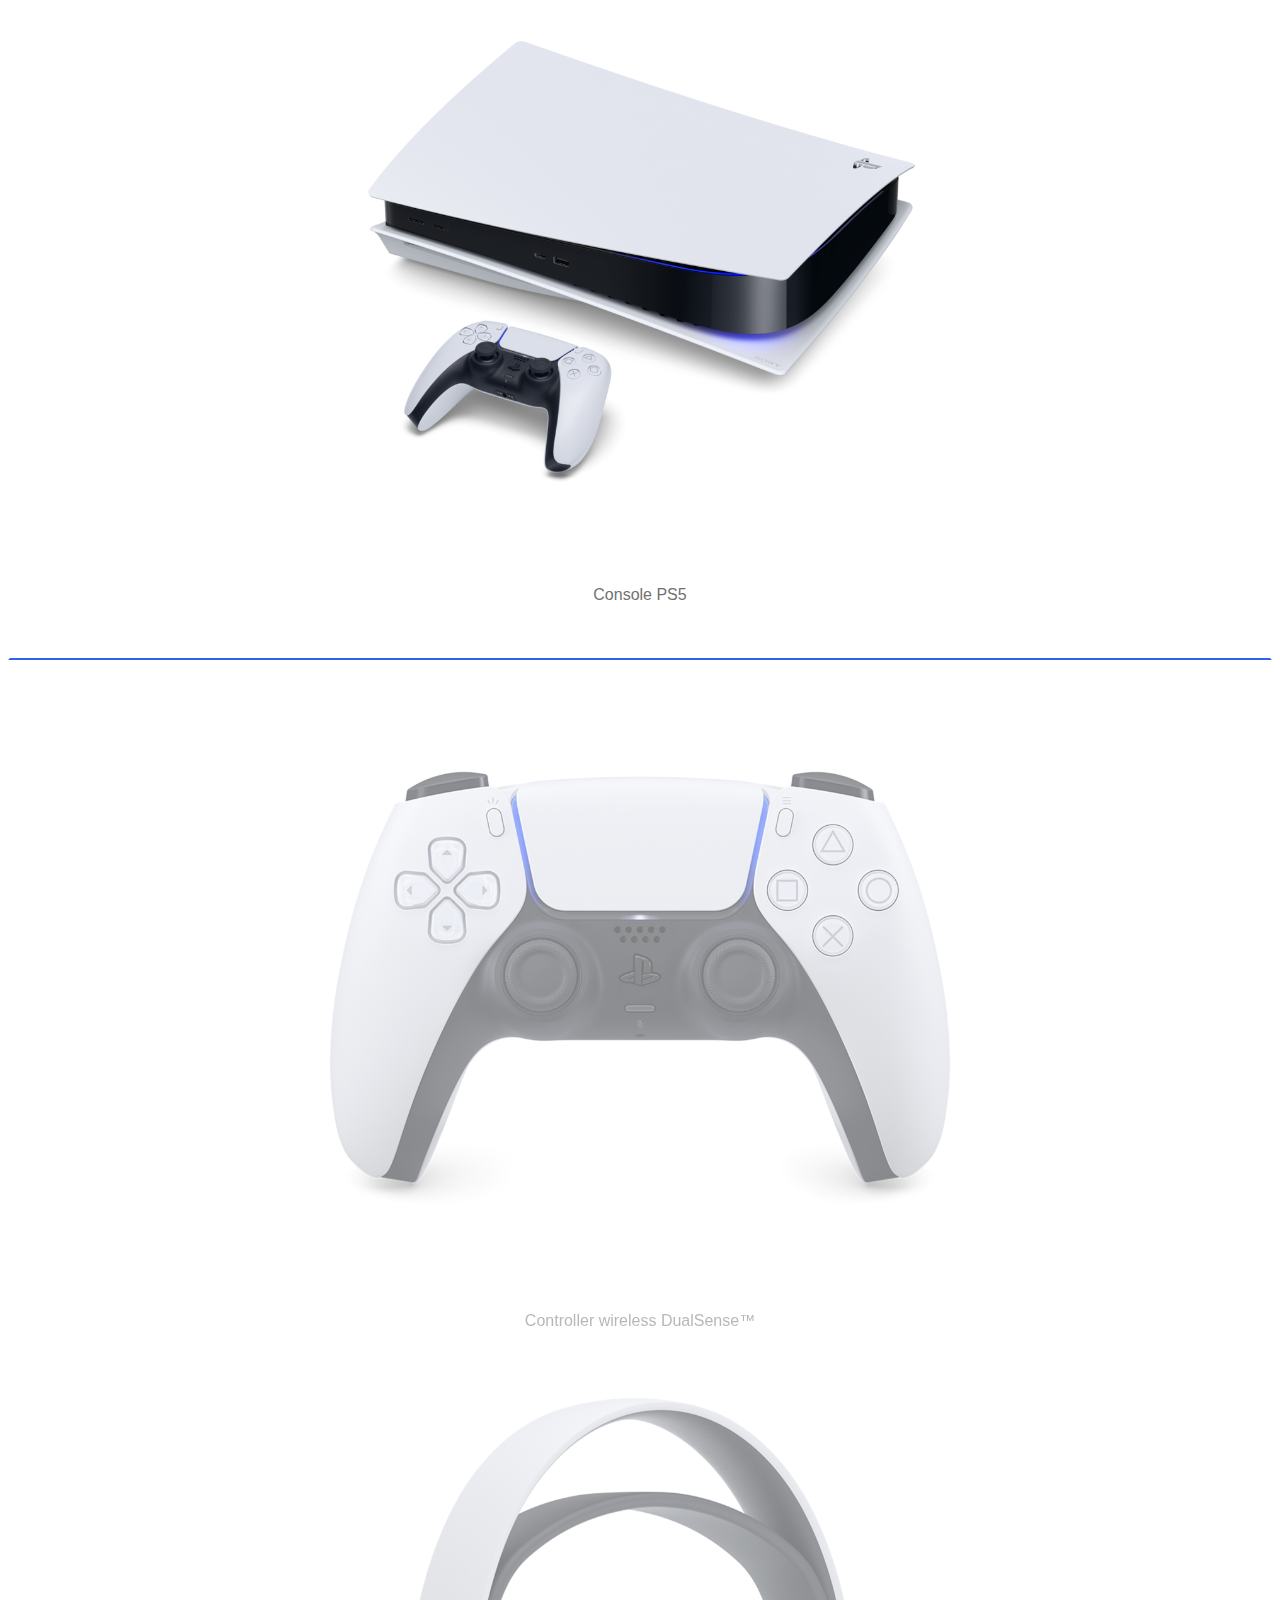
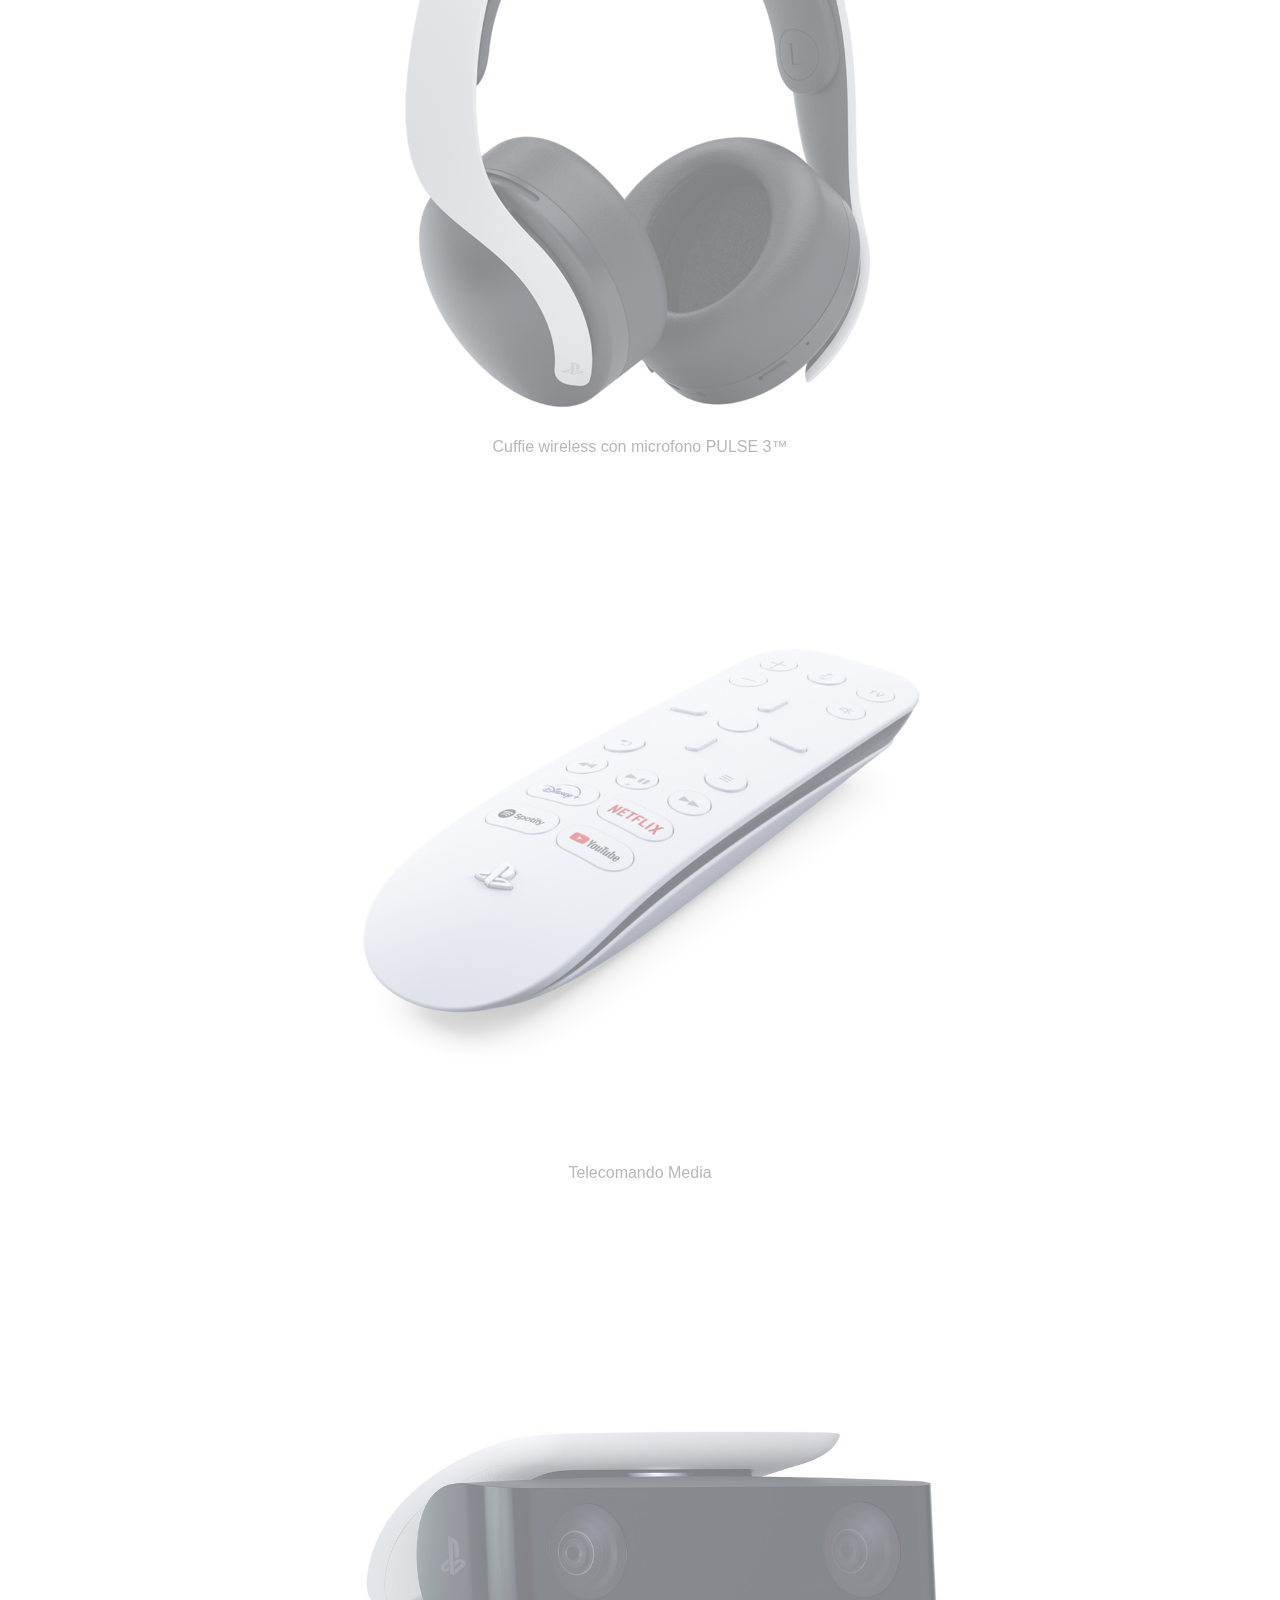
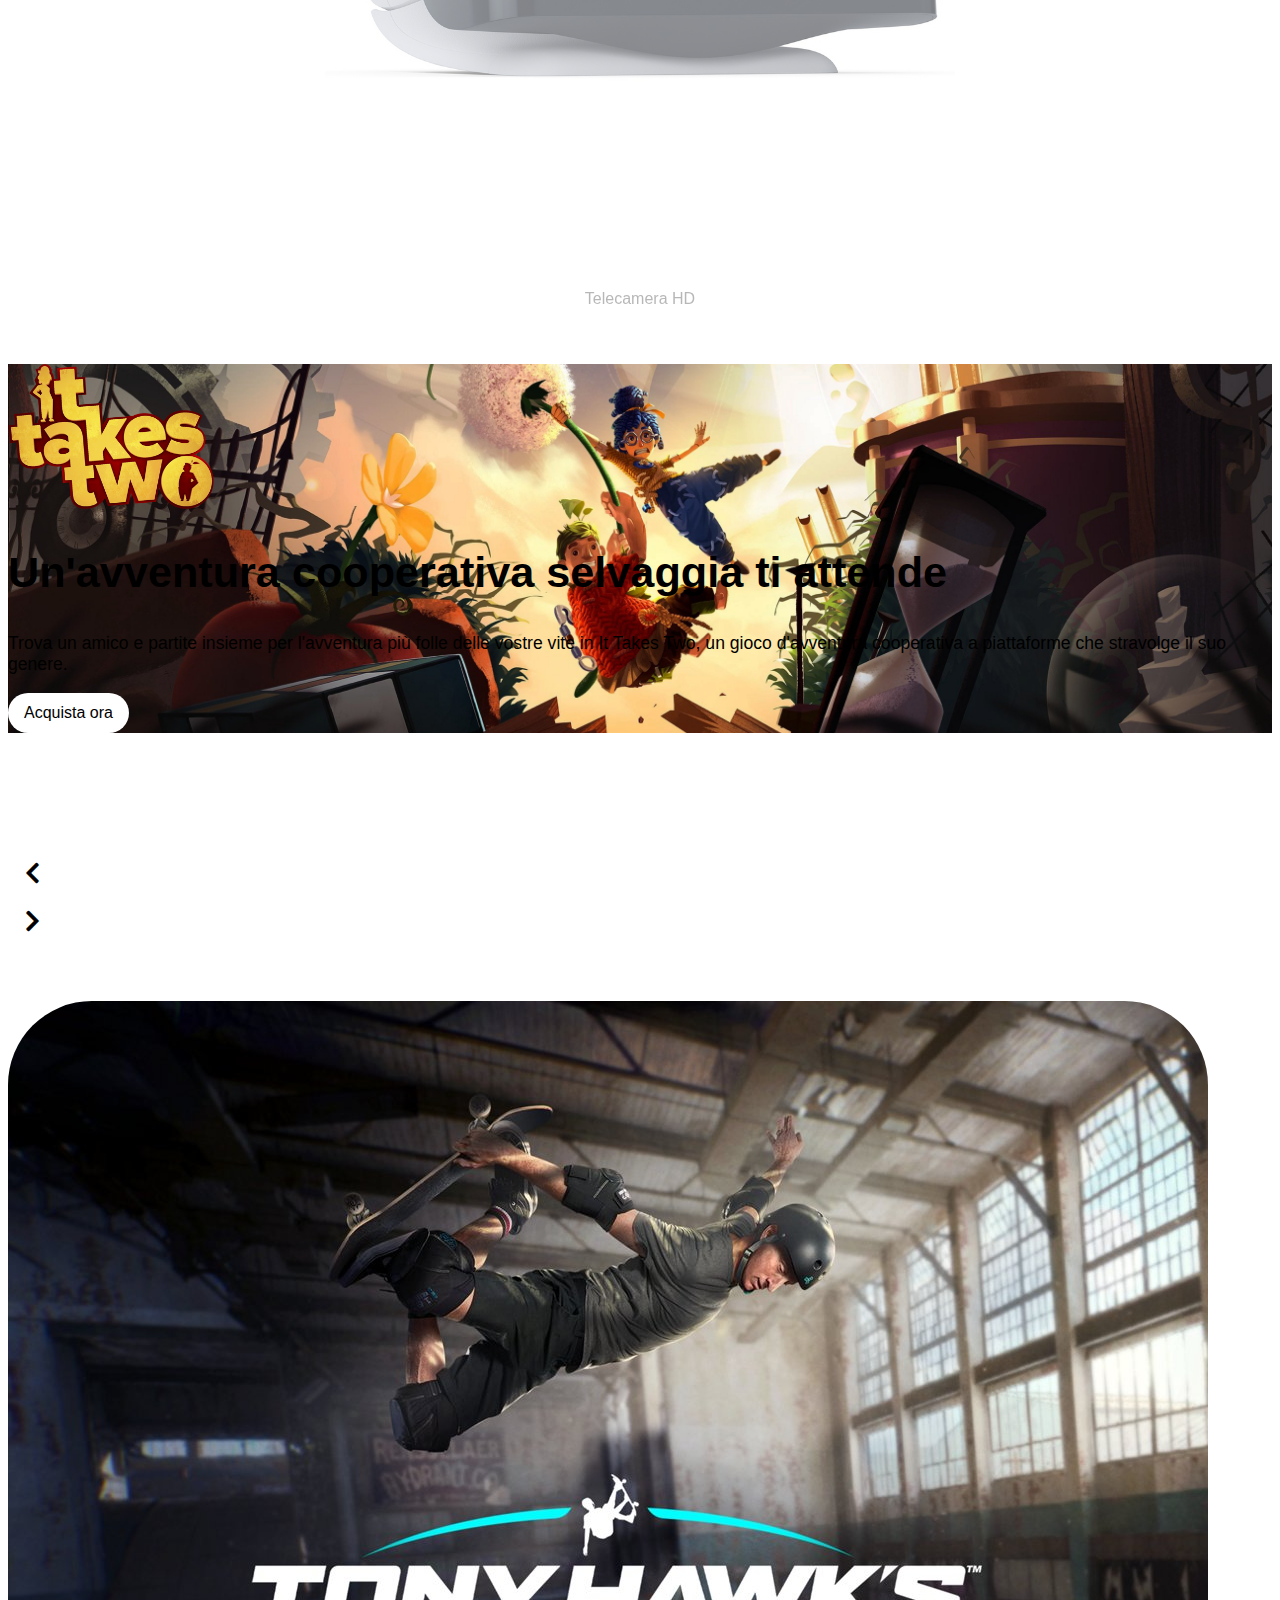
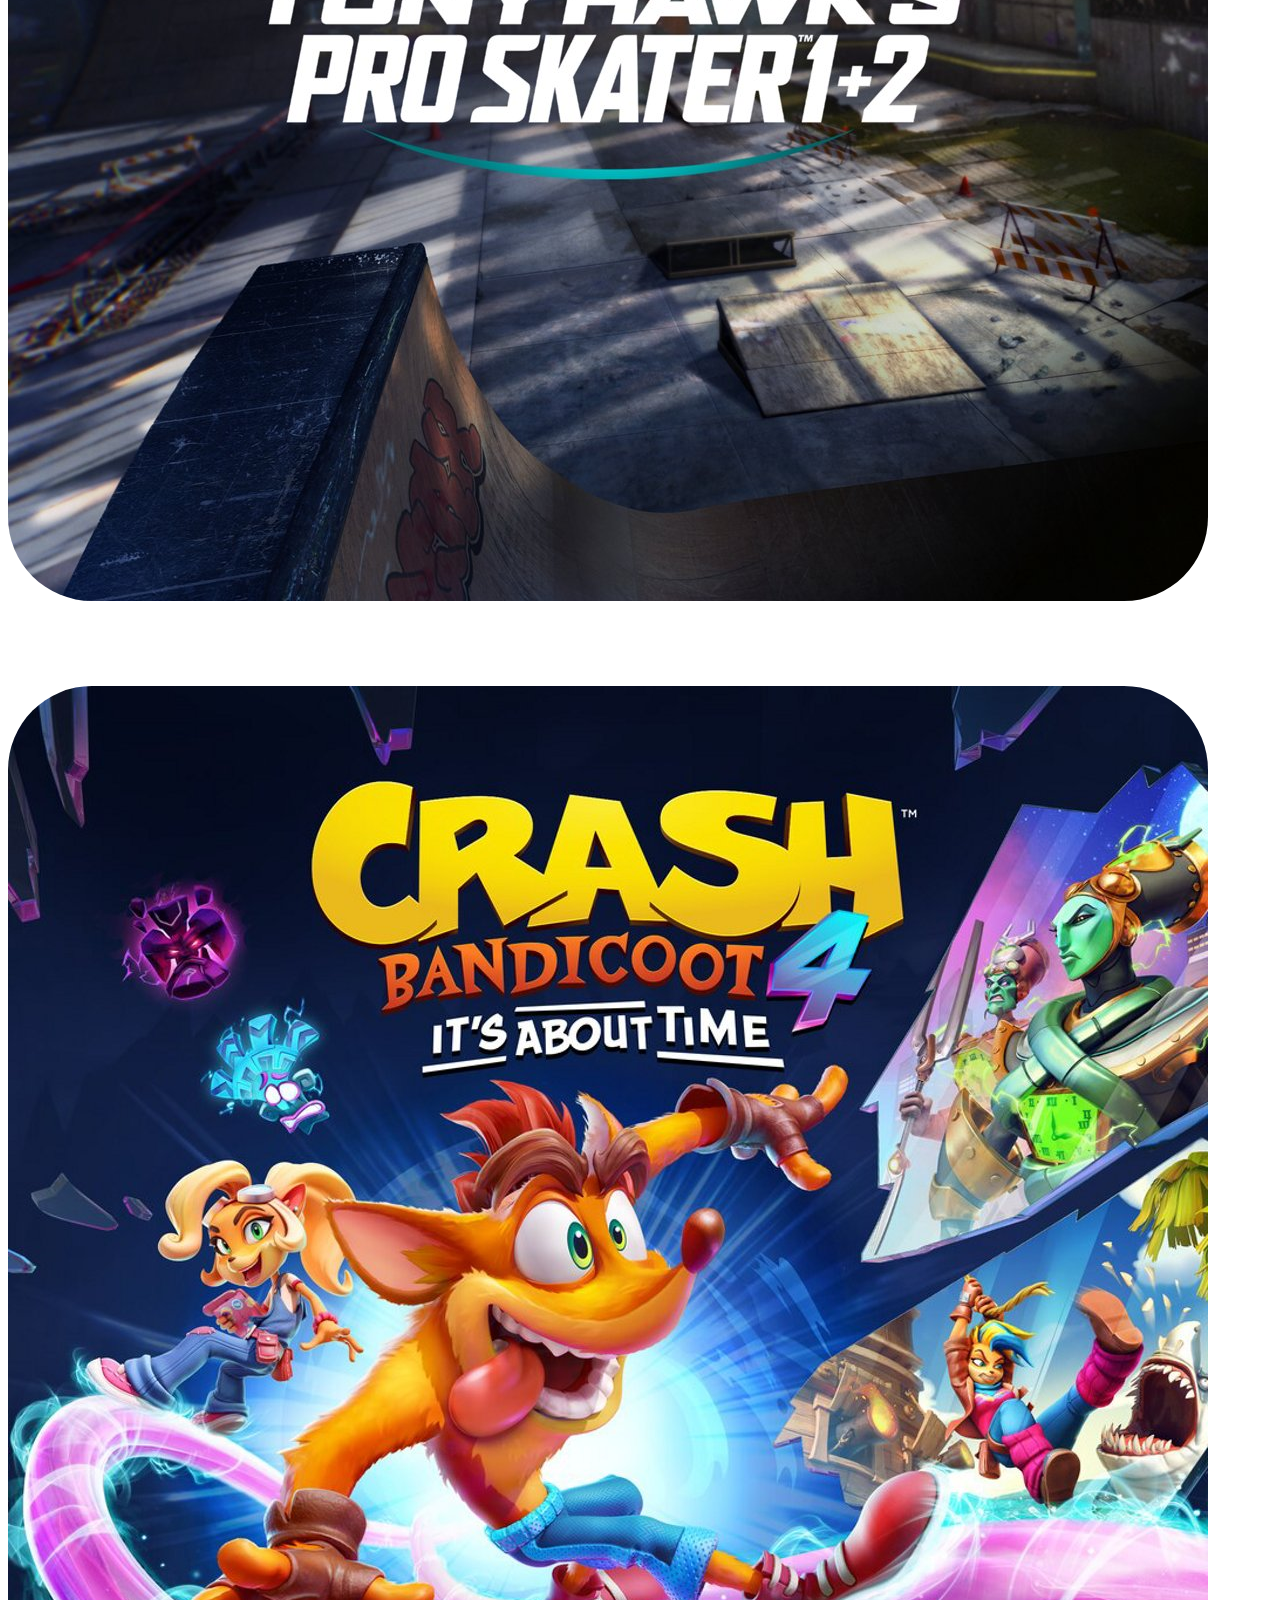
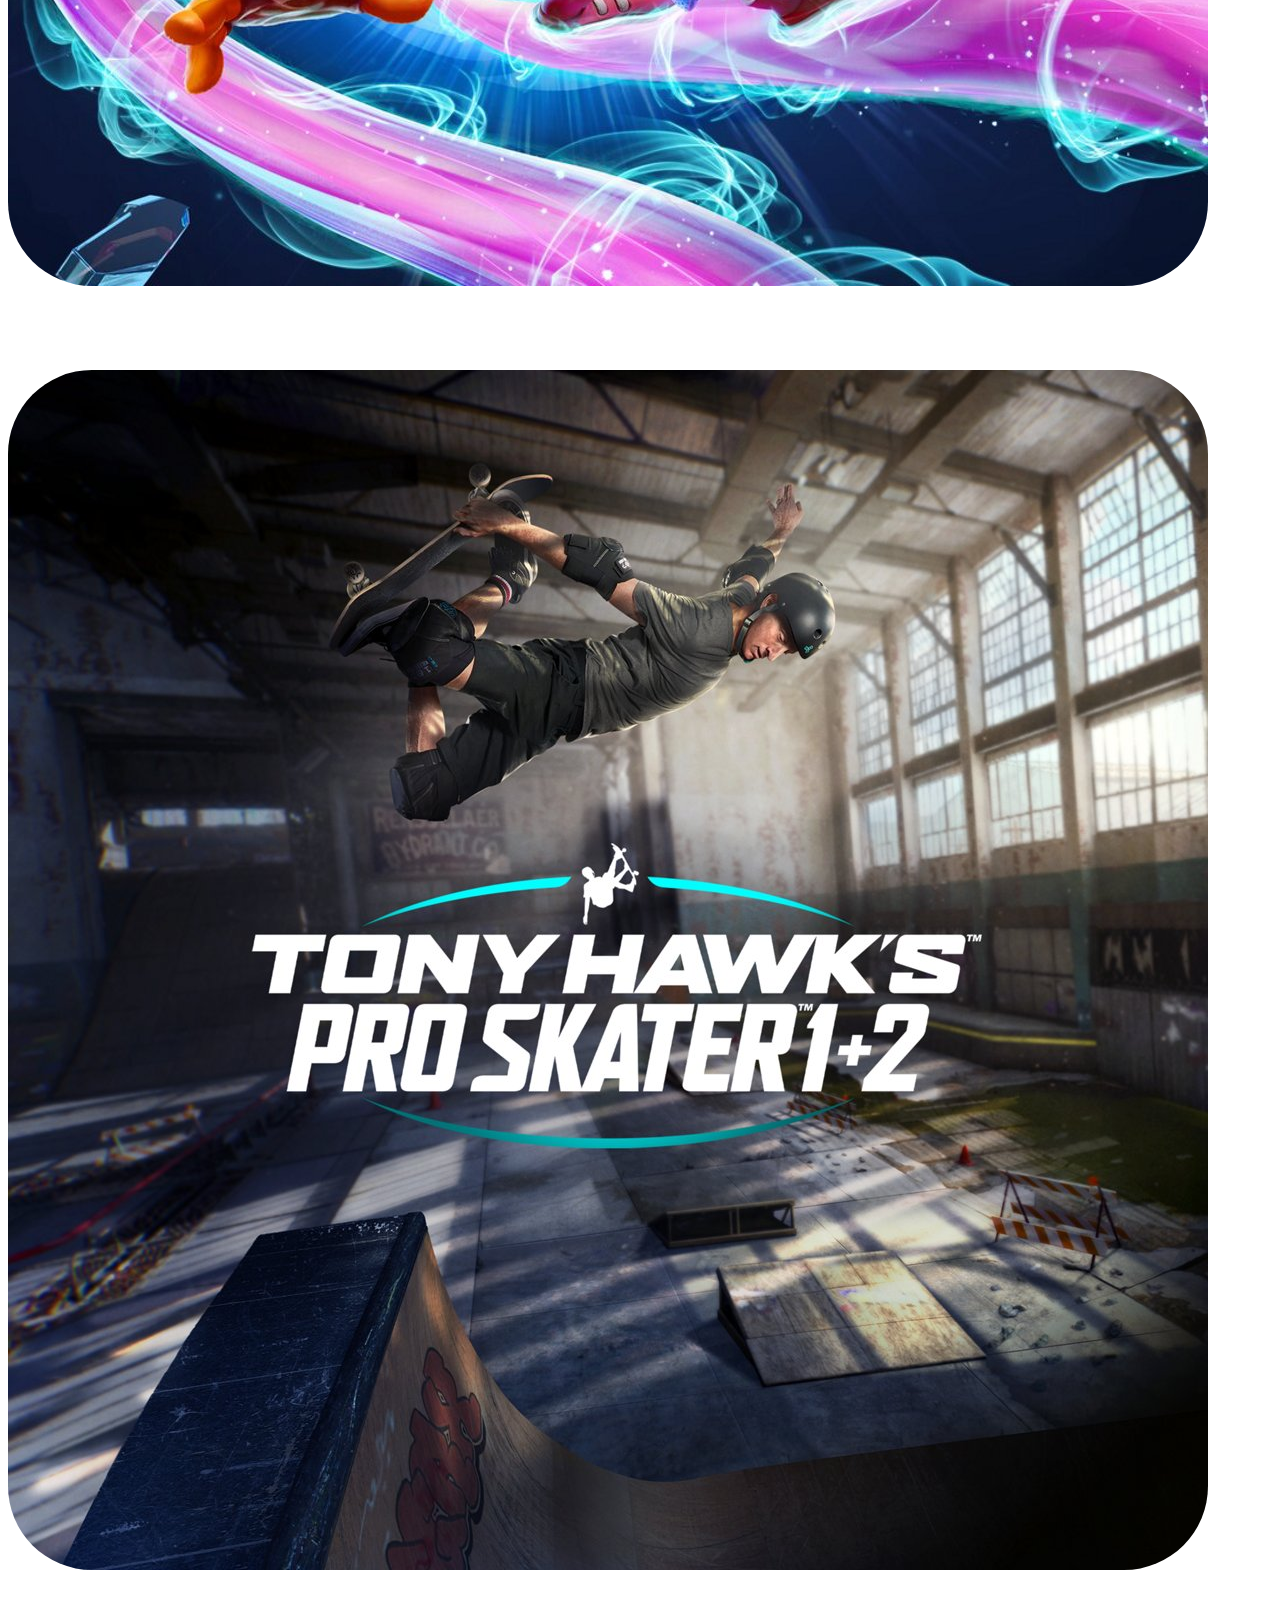
==== commit e70cfc09: "add: "Login" new link page" ====
--- a/index.html
+++ b/index.html
@@ -30,10 +30,10 @@
                 <g>
                   <g>
                     <path d="M5.8,32.1C4.3,33.1,4.8,35,8,35.9c3.3,1.1,6.9,1.4,10.4,0.8c0.2,0,0.4-0.1,0.5-0.1v-3.4l-3.4,1.1
-                 c-1.3,0.4-2.6,0.5-3.9,0.2c-1-0.3-0.8-0.9,0.4-1.4l6.9-2.4V27l-9.6,3.3C8.1,30.7,6.9,31.3,5.8,32.1z M29,17.1v9.7
-                 c4.1,2,7.3,0,7.3-5.2c0-5.3-1.9-7.7-7.4-9.6C26,11,23,10.1,20,9.5v28.9l7,2.1V16.2c0-1.1,0-1.9,0.8-1.6C28.9,14.9,29,16,29,17.1z
-                  M42,29.8c-2.9-1-6-1.4-9-1.1c-1.6,0.1-3.1,0.5-4.5,1l-0.3,0.1v3.9l6.5-2.4c1.3-0.4,2.6-0.5,3.9-0.2c1,0.3,0.8,0.9-0.4,1.4
-                 l-10,3.7V40L42,34.9c1-0.4,1.9-0.9,2.7-1.7C45.4,32.2,45.1,30.8,42,29.8z" fill="#0070d1"></path>
+                    c-1.3,0.4-2.6,0.5-3.9,0.2c-1-0.3-0.8-0.9,0.4-1.4l6.9-2.4V27l-9.6,3.3C8.1,30.7,6.9,31.3,5.8,32.1z M29,17.1v9.7
+                    c4.1,2,7.3,0,7.3-5.2c0-5.3-1.9-7.7-7.4-9.6C26,11,23,10.1,20,9.5v28.9l7,2.1V16.2c0-1.1,0-1.9,0.8-1.6C28.9,14.9,29,16,29,17.1z
+                      M42,29.8c-2.9-1-6-1.4-9-1.1c-1.6,0.1-3.1,0.5-4.5,1l-0.3,0.1v3.9l6.5-2.4c1.3-0.4,2.6-0.5,3.9-0.2c1,0.3,0.8,0.9-0.4,1.4
+                    l-10,3.7V40L42,34.9c1-0.4,1.9-0.9,2.7-1.7C45.4,32.2,45.1,30.8,42,29.8z" fill="#0070d1"></path>
                   </g>
                 </g>
               </svg>
@@ -47,7 +47,9 @@
                   <a class="nav-link dropdown-toggle" href="#" id="drop_giochi" role="button" data-bs-toggle="dropdown" aria-expanded="false">
                     Giochi
                     <i class="fas fa-chevron-down"></i>
-                    <ul class="dropdown-menu" aria-labelledby="drop_giochi">
+                  </a>
+
+                  <ul class="dropdown-menu" aria-labelledby="drop_giochi">
                     <li><a class="dropdown-item" href="#">PS5</a></li>
                     <li><a class="dropdown-item" href="#">PS4</a></li>
                     <li><a class="dropdown-item" href="#">PS VR</a></li>
@@ -61,7 +63,8 @@
                 <li class="nav-item dropdown">
                   <a class="nav-link dropdown-toggle" href="#" id="navbarDropdown" role="button" data-bs-toggle="dropdown" aria-expanded="false">
                     Hardware
-                    <i class="fas fa-chevron-down"></i>                  </a>
+                    <i class="fas fa-chevron-down"></i>
+                  </a>
                   <ul class="dropdown-menu" aria-labelledby="navbarDropdown">
                     <li><a class="dropdown-item" href="#">Action</a></li>
                     <li><a class="dropdown-item" href="#">Another action</a></li>
@@ -72,7 +75,8 @@
                 <li class="nav-item dropdown">
                   <a class="nav-link dropdown-toggle" href="#" id="navbarDropdown" role="button" data-bs-toggle="dropdown" aria-expanded="false">
                     Servizi
-                    <i class="fas fa-chevron-down"></i>                  </a>
+                    <i class="fas fa-chevron-down"></i>
+                  </a>
                   <ul class="dropdown-menu" aria-labelledby="navbarDropdown">
                     <li><a class="dropdown-item" href="#">Action</a></li>
                     <li><a class="dropdown-item" href="#">Another action</a></li>
@@ -83,7 +87,8 @@
                 <li class="nav-item dropdown">
                   <a class="nav-link dropdown-toggle" href="#" id="navbarDropdown" role="button" data-bs-toggle="dropdown" aria-expanded="false">
                     Novità
-                    <i class="fas fa-chevron-down"></i>                  </a>
+                    <i class="fas fa-chevron-down"></i>
+                  </a>
                   <ul class="dropdown-menu" aria-labelledby="navbarDropdown">
                     <li><a class="dropdown-item" href="#">Action</a></li>
                     <li><a class="dropdown-item" href="#">Another action</a></li>
@@ -94,7 +99,8 @@
                 <li class="nav-item dropdown">
                   <a class="nav-link dropdown-toggle" href="#" id="navbarDropdown" role="button" data-bs-toggle="dropdown" aria-expanded="false">
                     Fai acquisti
-                    <i class="fas fa-chevron-down"></i>                  </a>
+                    <i class="fas fa-chevron-down"></i>
+                  </a>
                   <ul class="dropdown-menu" aria-labelledby="navbarDropdown">
                     <li><a class="dropdown-item" href="#">Action</a></li>
                     <li><a class="dropdown-item" href="#">Another action</a></li>
@@ -105,7 +111,8 @@
                 <li class="nav-item dropdown">
                   <a class="nav-link dropdown-toggle" href="#" id="navbarDropdown" role="button" data-bs-toggle="dropdown" aria-expanded="false">
                     Supporto
-                    <i class="fas fa-chevron-down"></i>                  </a>
+                    <i class="fas fa-chevron-down"></i>
+                  </a>
                   <ul class="dropdown-menu" aria-labelledby="navbarDropdown">
                     <li><a class="dropdown-item" href="#">Action</a></li>
                     <li><a class="dropdown-item" href="#">Another action</a></li>
@@ -118,7 +125,7 @@
                 <ul class="navbar-nav me-auto mb-2 mb-lg-0 d-flex align-items-center">
                   
                   <!-- Accedi -->
-                  <a class="btn" href="https://my.account.sony.com/central/signin/?duid=00000007000901003c44dad28f1f8dcf564fc0e0b6c09b52a1e323a043b3603afe10f65103fabf09&response_type=code&client_id=e4a62faf-4b87-4fea-8565-caaabb3ac918&scope=web%3Acore&access_type=offline&state=bca2aa684ff9c50c205c04c770547943bbb8b9292a316be183c9c4fe98c2dc87&service_entity=urn%3Aservice-entity%3Apsn&ui=pr&smcid=web%3Apdc&redirect_uri=https%3A%2F%2Fweb.np.playstation.com%2Fapi%2Fsession%2Fv1%2Fsession%3Fredirect_uri%3Dhttps%253A%252F%252Fio.playstation.com%252Fcentral%252Fauth%252Flogin%253Flocale%253Dit_IT%2526postSignInURL%253Dhttps%25253A%25252F%25252Fwww.playstation.com%25252Fit-it%25252F%2526cancelURL%253Dhttps%25253A%25252F%25252Fwww.playstation.com%25252Fit-it%25252F%26x-psn-app-ver%3D%2540sie-ppr-web-session%252Fsession%252Fv5.15.4-hotfix.0&auth_ver=v3&error=login_required&error_code=4165&error_description=User+is+not+authenticated&no_captcha=false&cid=e30fc993-56c0-4ac3-b068-5e2ea57770e0#/signin/ca?entry=ca" role="button">
+                  <a class="btn" href="login/login.html" role="button">
                     <div class="login_btn">
                       Accedi
                     </div>
@@ -131,6 +138,7 @@
                           <path d="M8,20.913 C8,14.344 13.344,9 19.913,9 C26.482,9 31.827,14.344 31.827,20.913 C31.827,27.482 26.482,32.827 19.913,32.827 C13.344,32.827 8,27.482 8,20.913 M45.112,43.585 L32.346,30.82 C34.518,28.099 35.827,24.658 35.827,20.913 C35.827,12.139 28.688,5 19.913,5 C11.139,5 4,12.139 4,20.913 C4,29.688 11.139,36.827 19.913,36.827 C23.503,36.827 26.808,35.618 29.474,33.604 L42.284,46.413 C42.674,46.804 43.186,46.999 43.698,46.999 C44.209,46.999 44.721,46.804 45.112,46.413 C45.502,46.023 45.698,45.511 45.698,44.999 C45.698,44.488 45.502,43.976 45.112,43.585"></path>
                         </g>
                       </svg>
+                    </a>
                     <ul class="dropdown-menu" aria-labelledby="navbarDropdown">
                       <li><a class="dropdown-item" href="#">Action</a></li>
                       <li><a class="dropdown-item" href="#">Another action</a></li>
@@ -148,14 +156,17 @@
                           </g>
                         </svg>
                       </div>
+                    </a>
                     <ul class="dropdown-menu" aria-labelledby="navbarDropdown">
                       <li><a class="dropdown-item" href="#">Action</a></li>
                       <li><a class="dropdown-item" href="#">Another action</a></li>
-                      <li><hr class="dropdown-divider"></li>
+                      <li></li>
                       <li><a class="dropdown-item" href="#">Something else here</a></li>
                     </ul>
                   </li>
                     </ul>
+
+                    <hr class="dropdown-divider">
               </form>
             </div>
           </div>
@@ -805,7 +816,7 @@
                   </div>
 
                   <div class="col-12 col-md-4">
-                    <div class="box">
+                    <div class="footer_list">
                       <ul>
                         <li>
                           <a href="">
@@ -847,7 +858,7 @@
                   </div>
                   
                   <div class="col-12 col-md-4">
-                    <div class="box">
+                    <div class="footer_list">
                       <ul>
                         <li>
                           <a href="">
--- a/css/style.css
+++ b/css/style.css
@@ -118,7 +118,16 @@
 }
 
 .drop_left>* {
-    margin-right: 1.5rem;
+    font-size: .9rem;
+    margin-right: -.4rem;
+    margin: 0;
+}
+
+@media all and (min-width: 1400px) {
+    .drop_left>* {
+        font-size: 1.05rem;
+        margin-right: 1.2rem;
+    }
 }
 
 .navbar-light .navbar-nav .nav-link {
@@ -145,6 +154,10 @@
 .lens {
     width: 1.5rem;
 }
+
+/* DROPDOWN */
+
+.nav-link>.dropdown-menu 
 
 /* MAIN */
 
@@ -525,11 +538,11 @@
     text-decoration: underline;
 }
 
-ul {
+footer ul {
     padding-bottom: 1rem
 }
 
-ul>li {
+footer ul>li {
     line-height: 1.2rem;
     margin-bottom: 1rem;
     margin-left: -3.4rem;
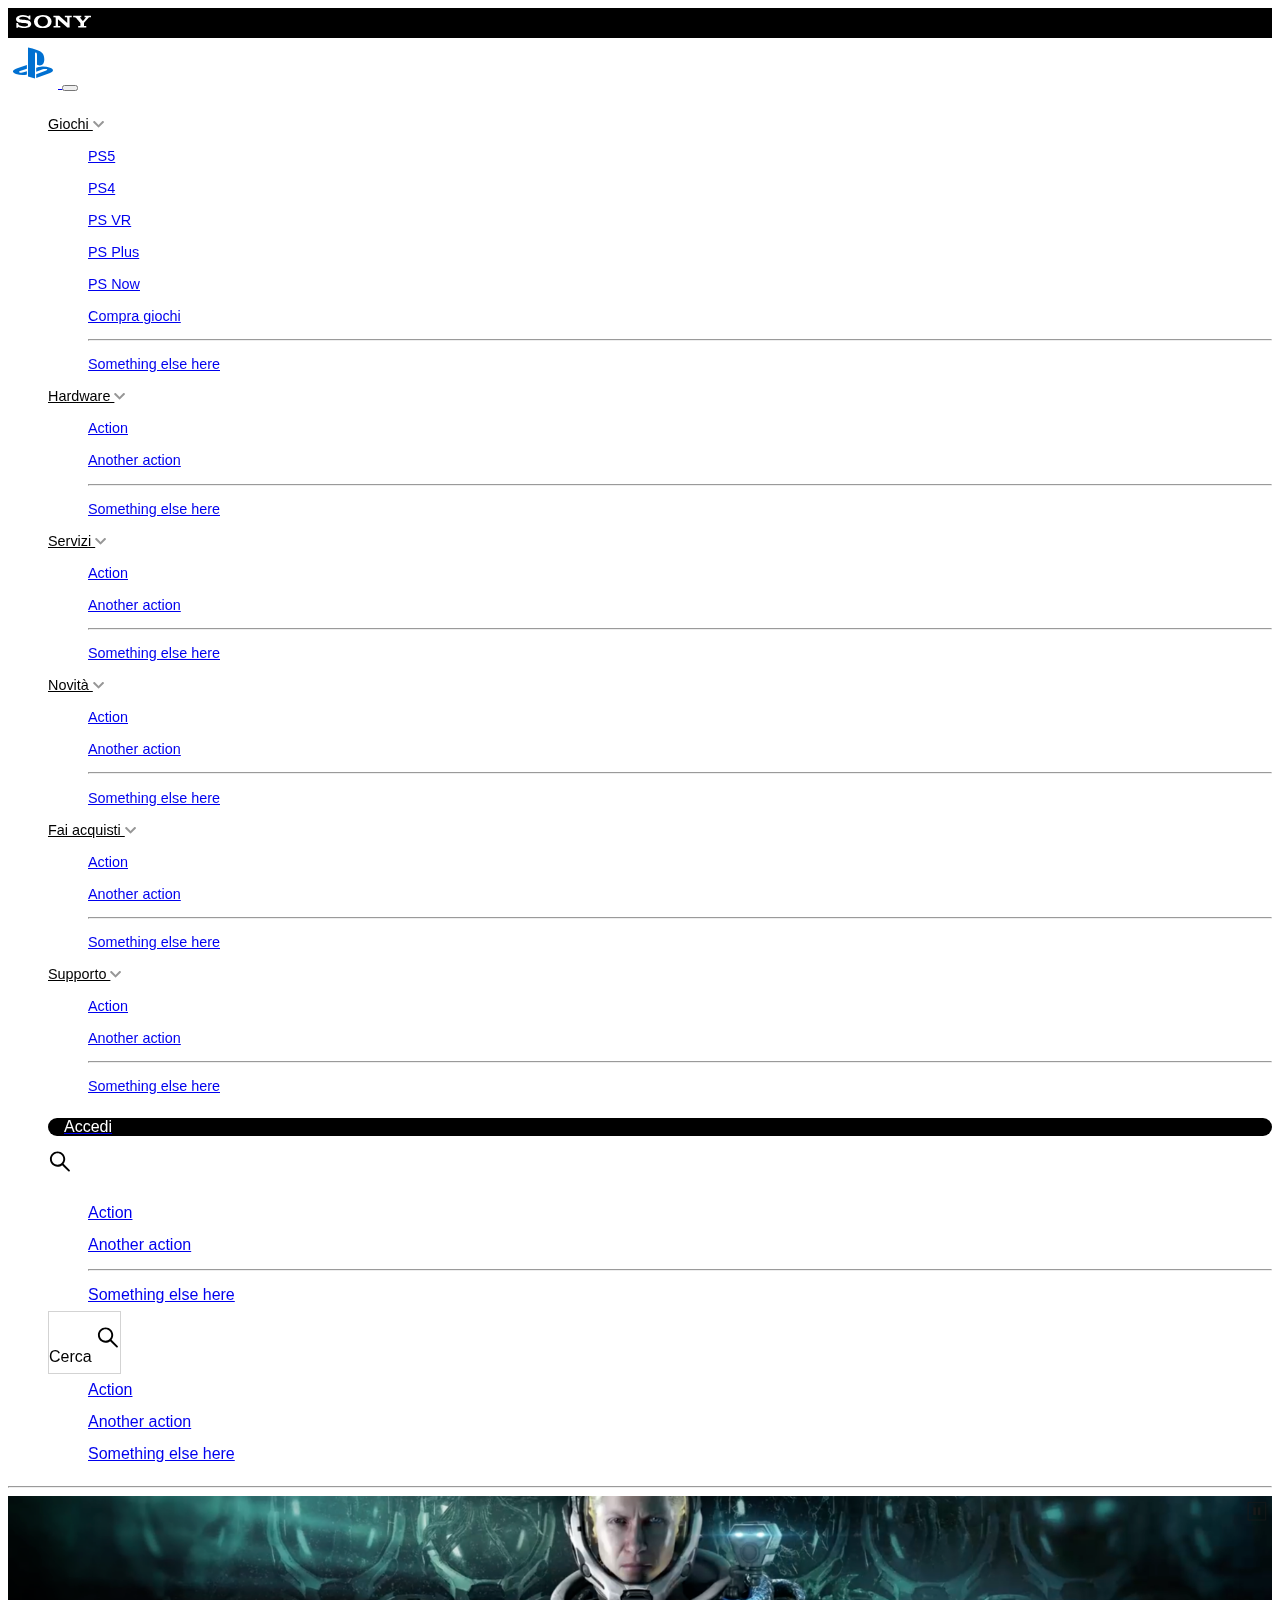
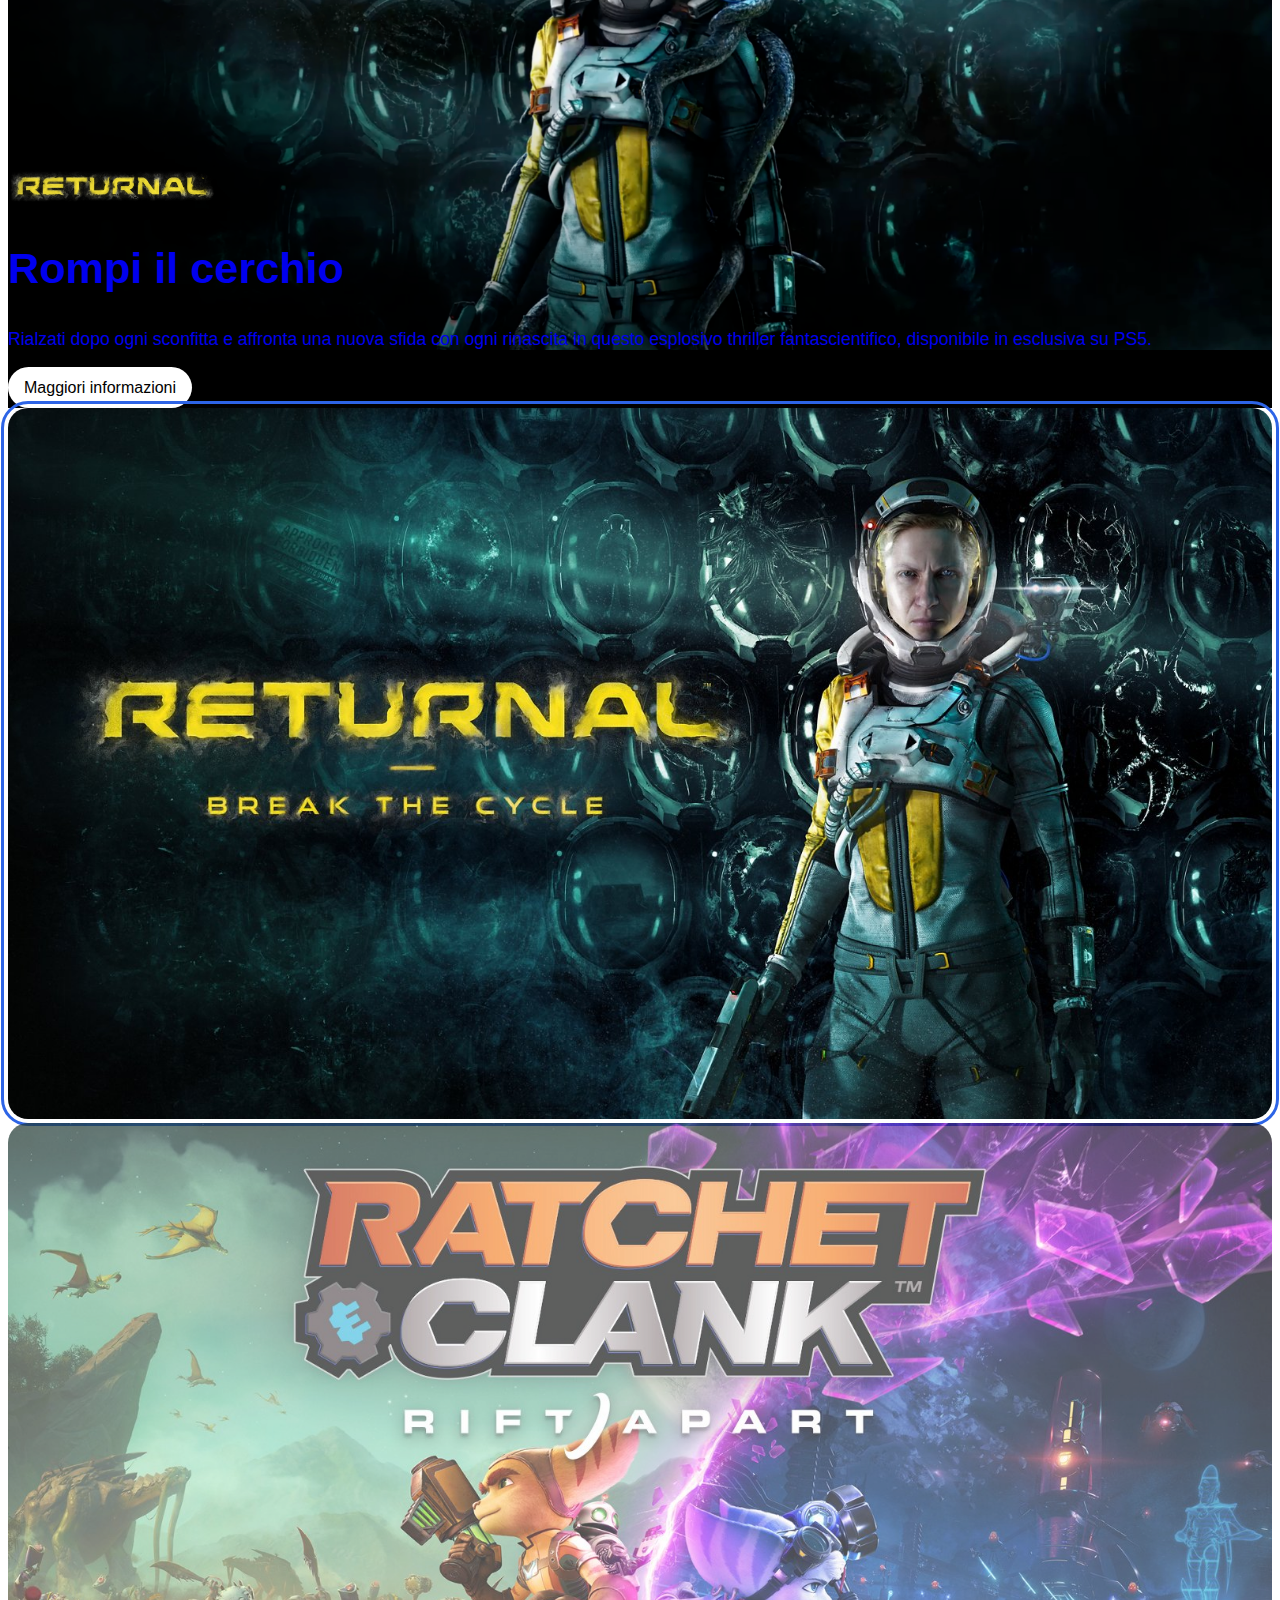
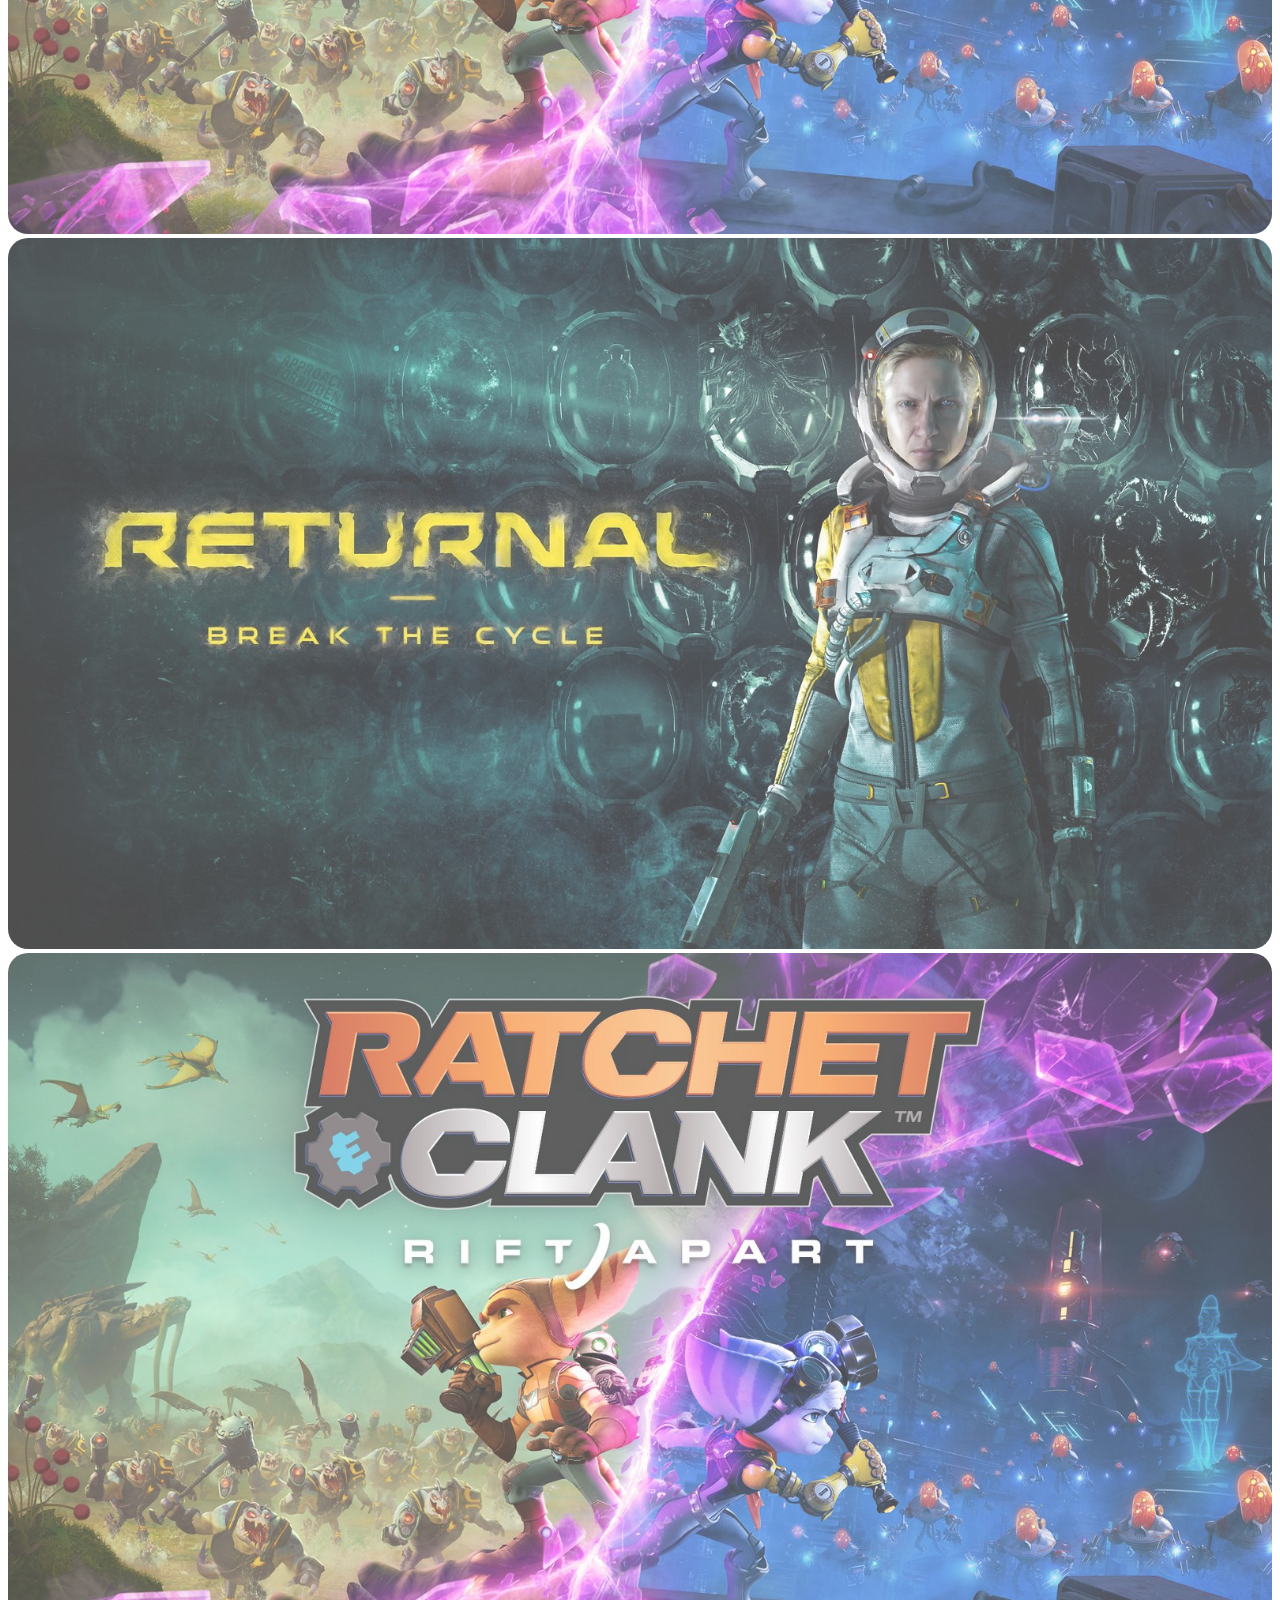
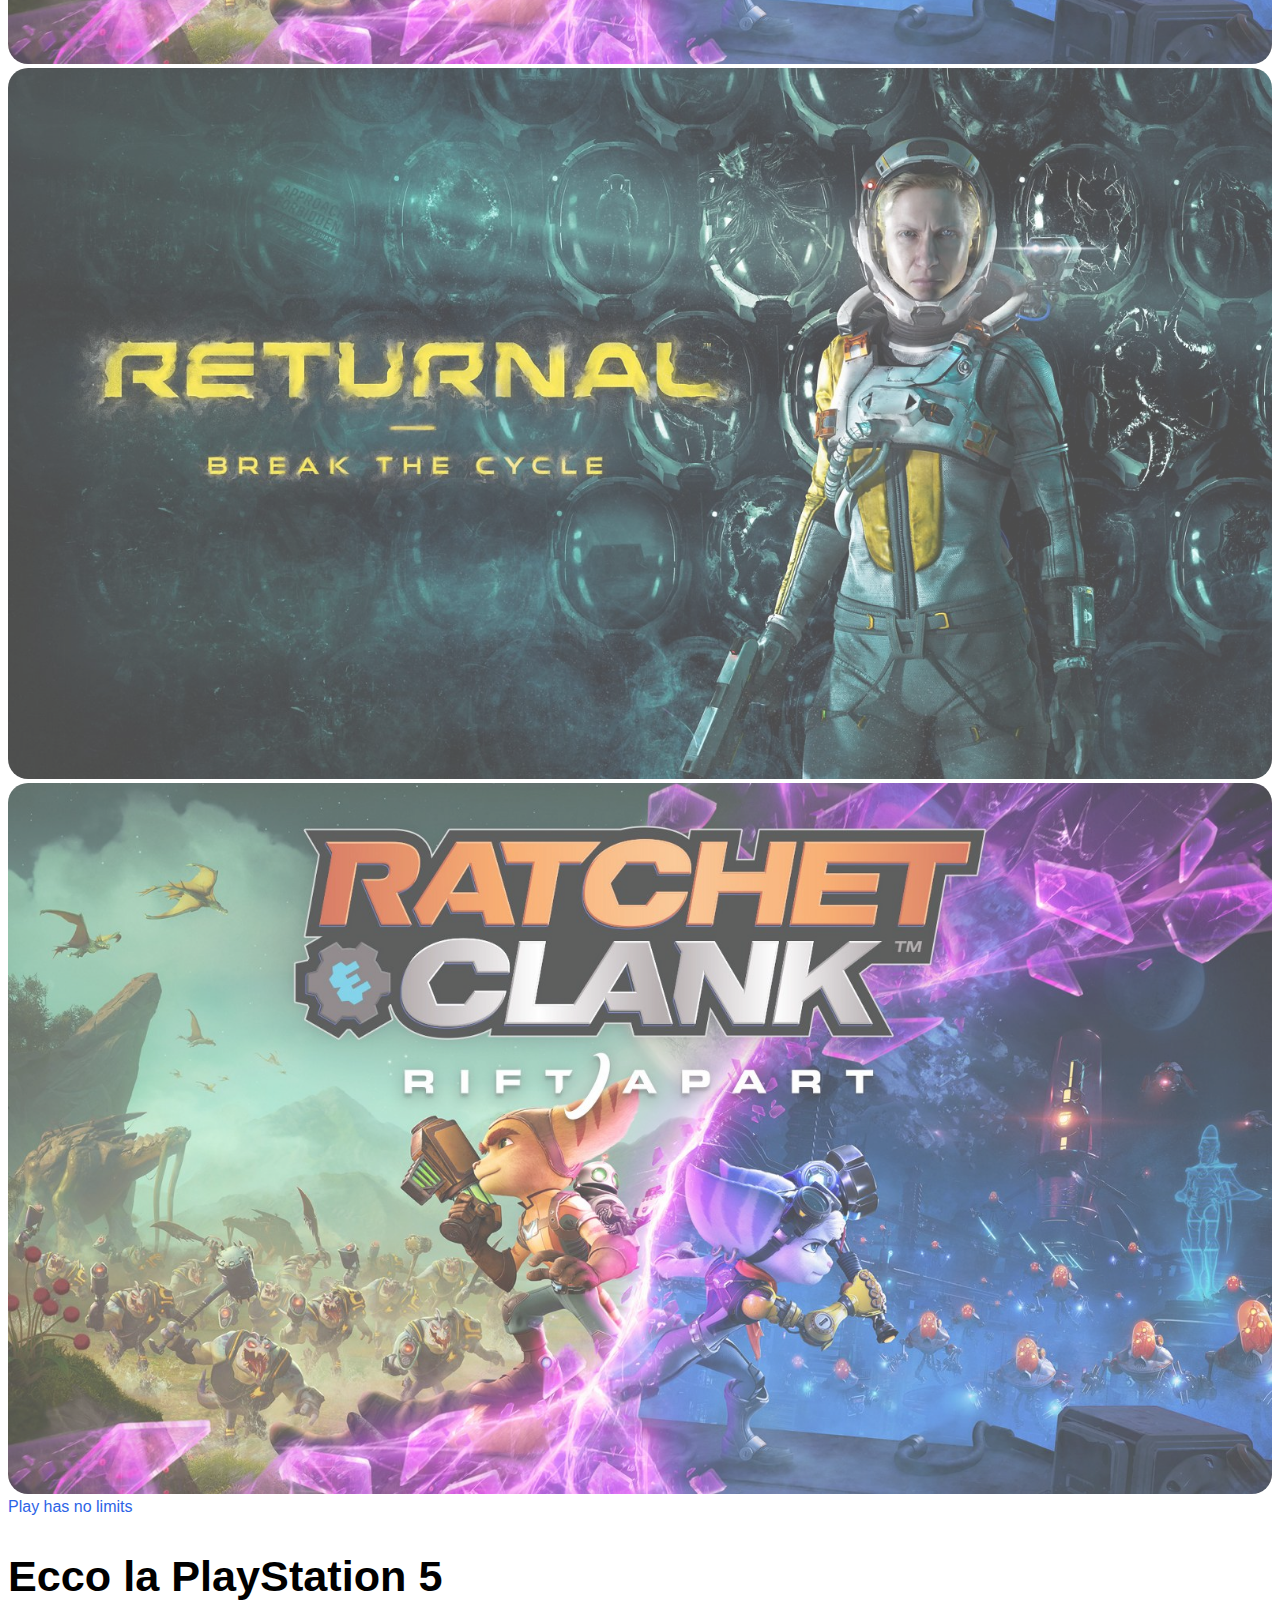
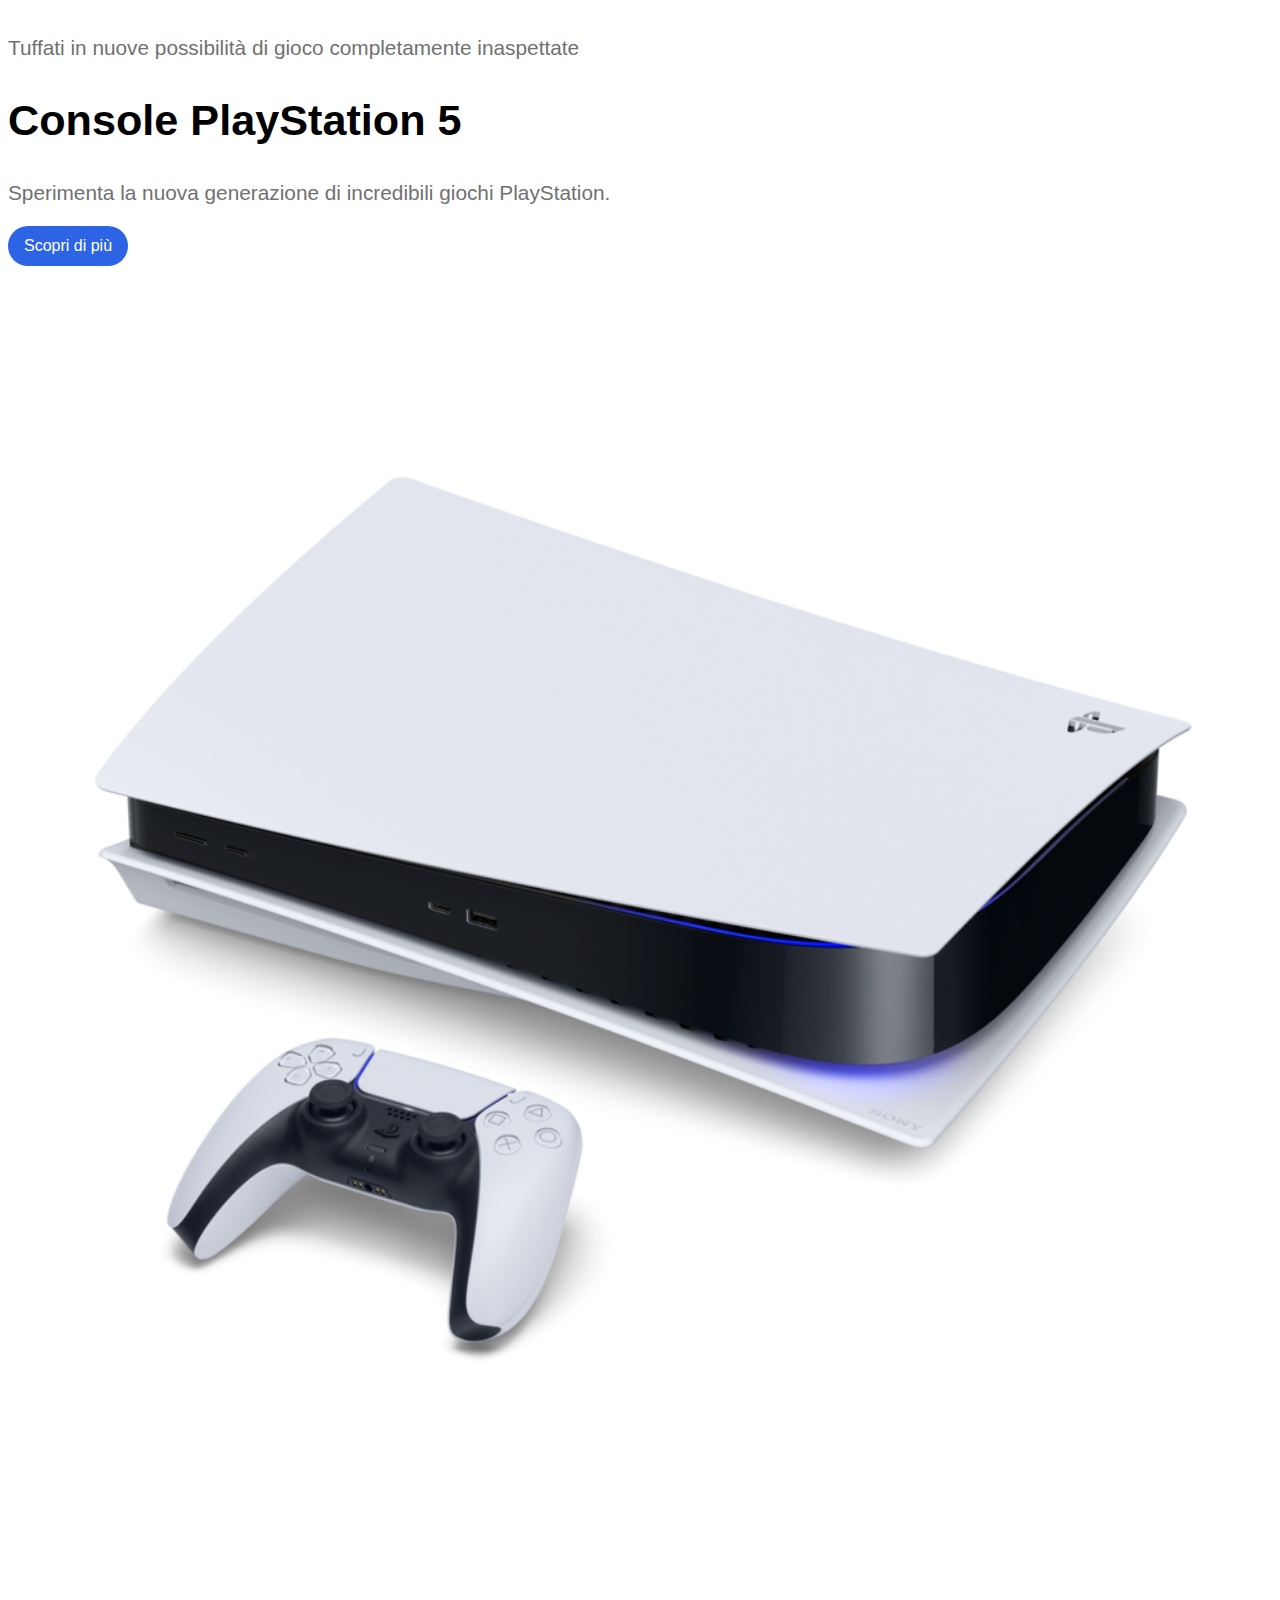
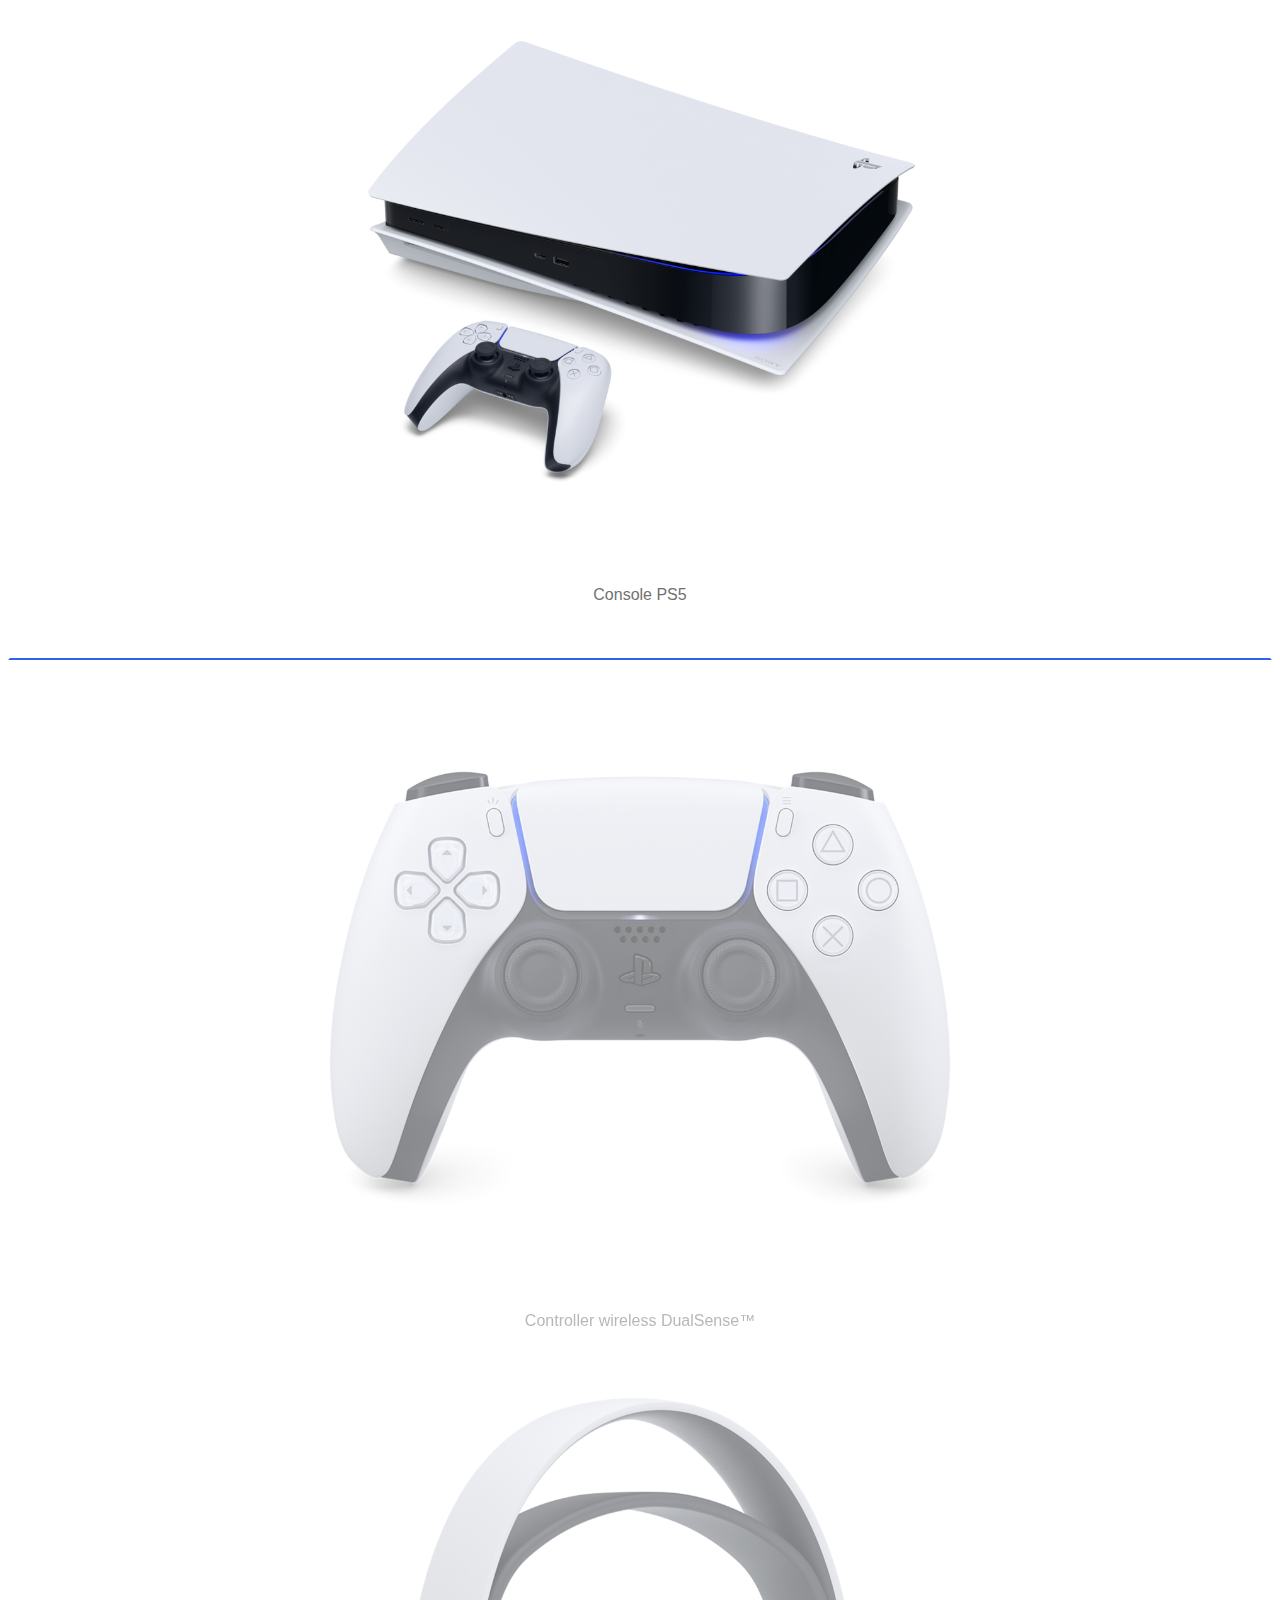
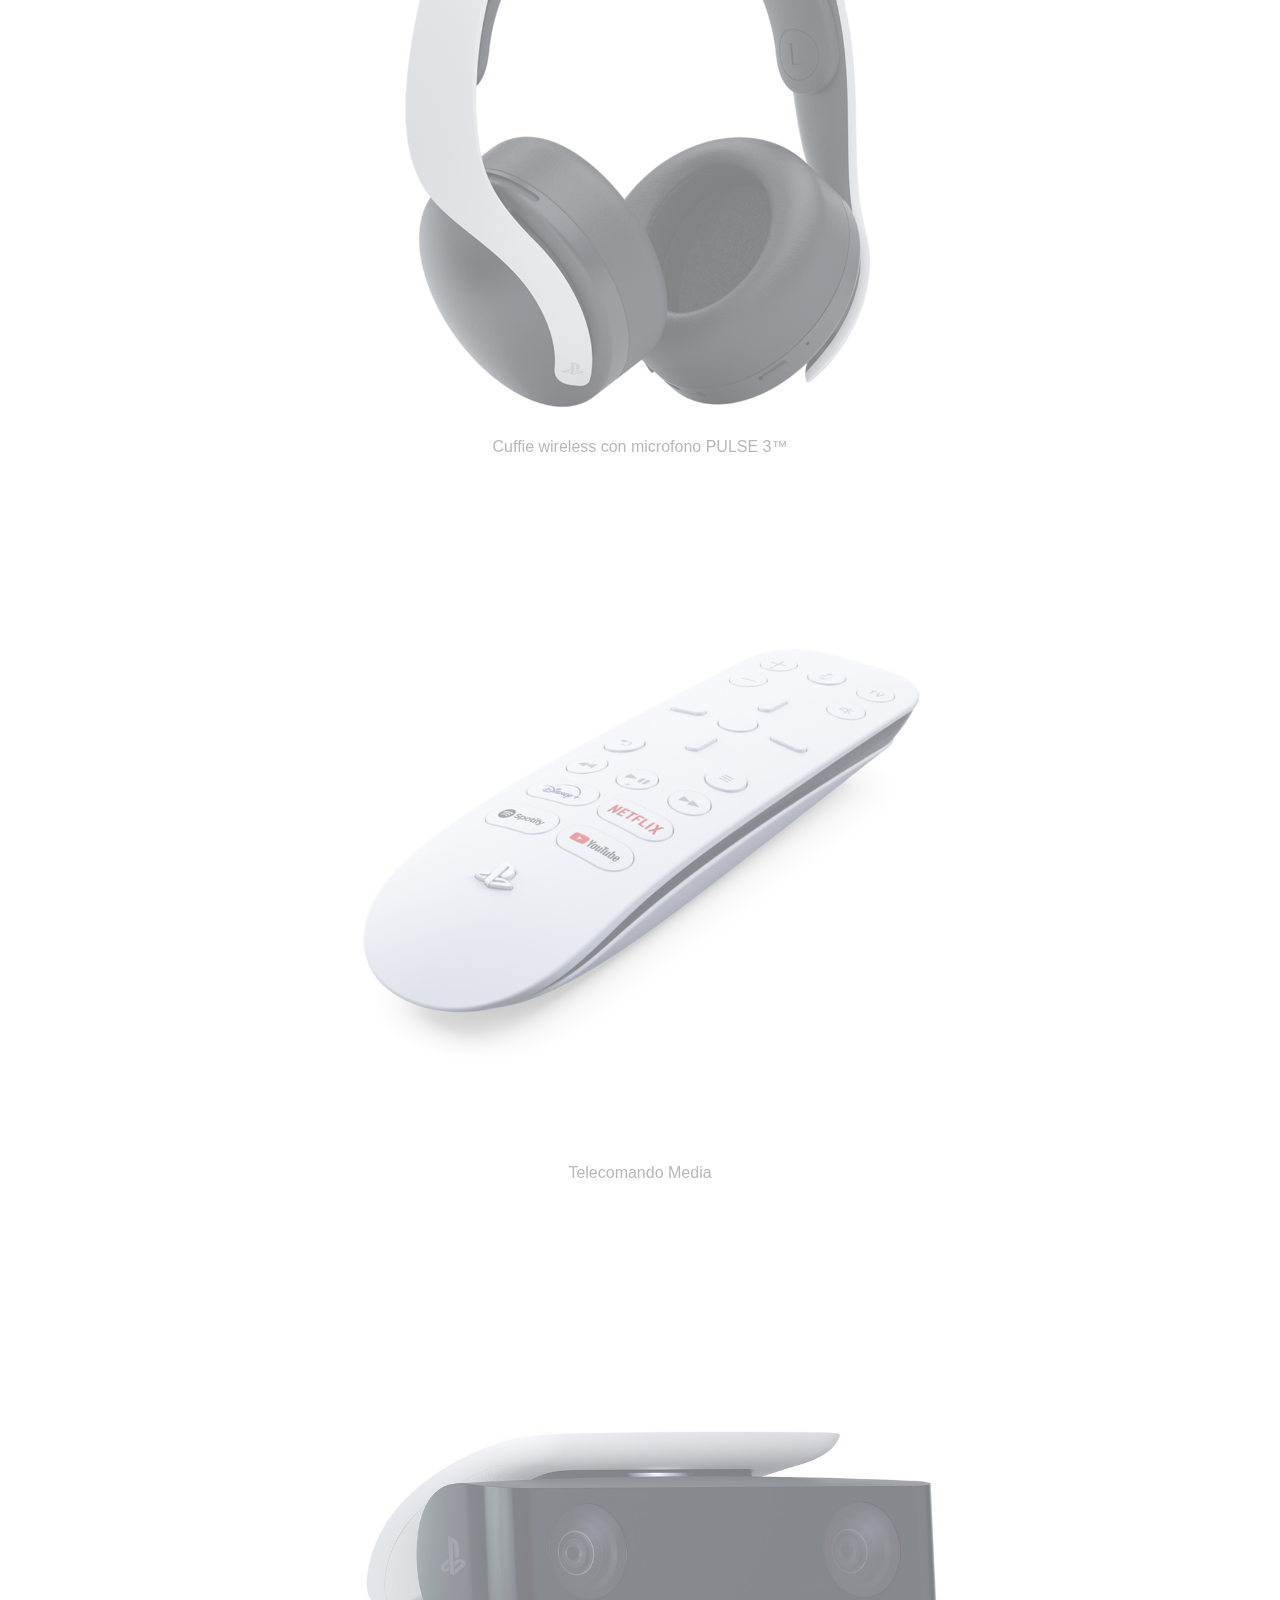
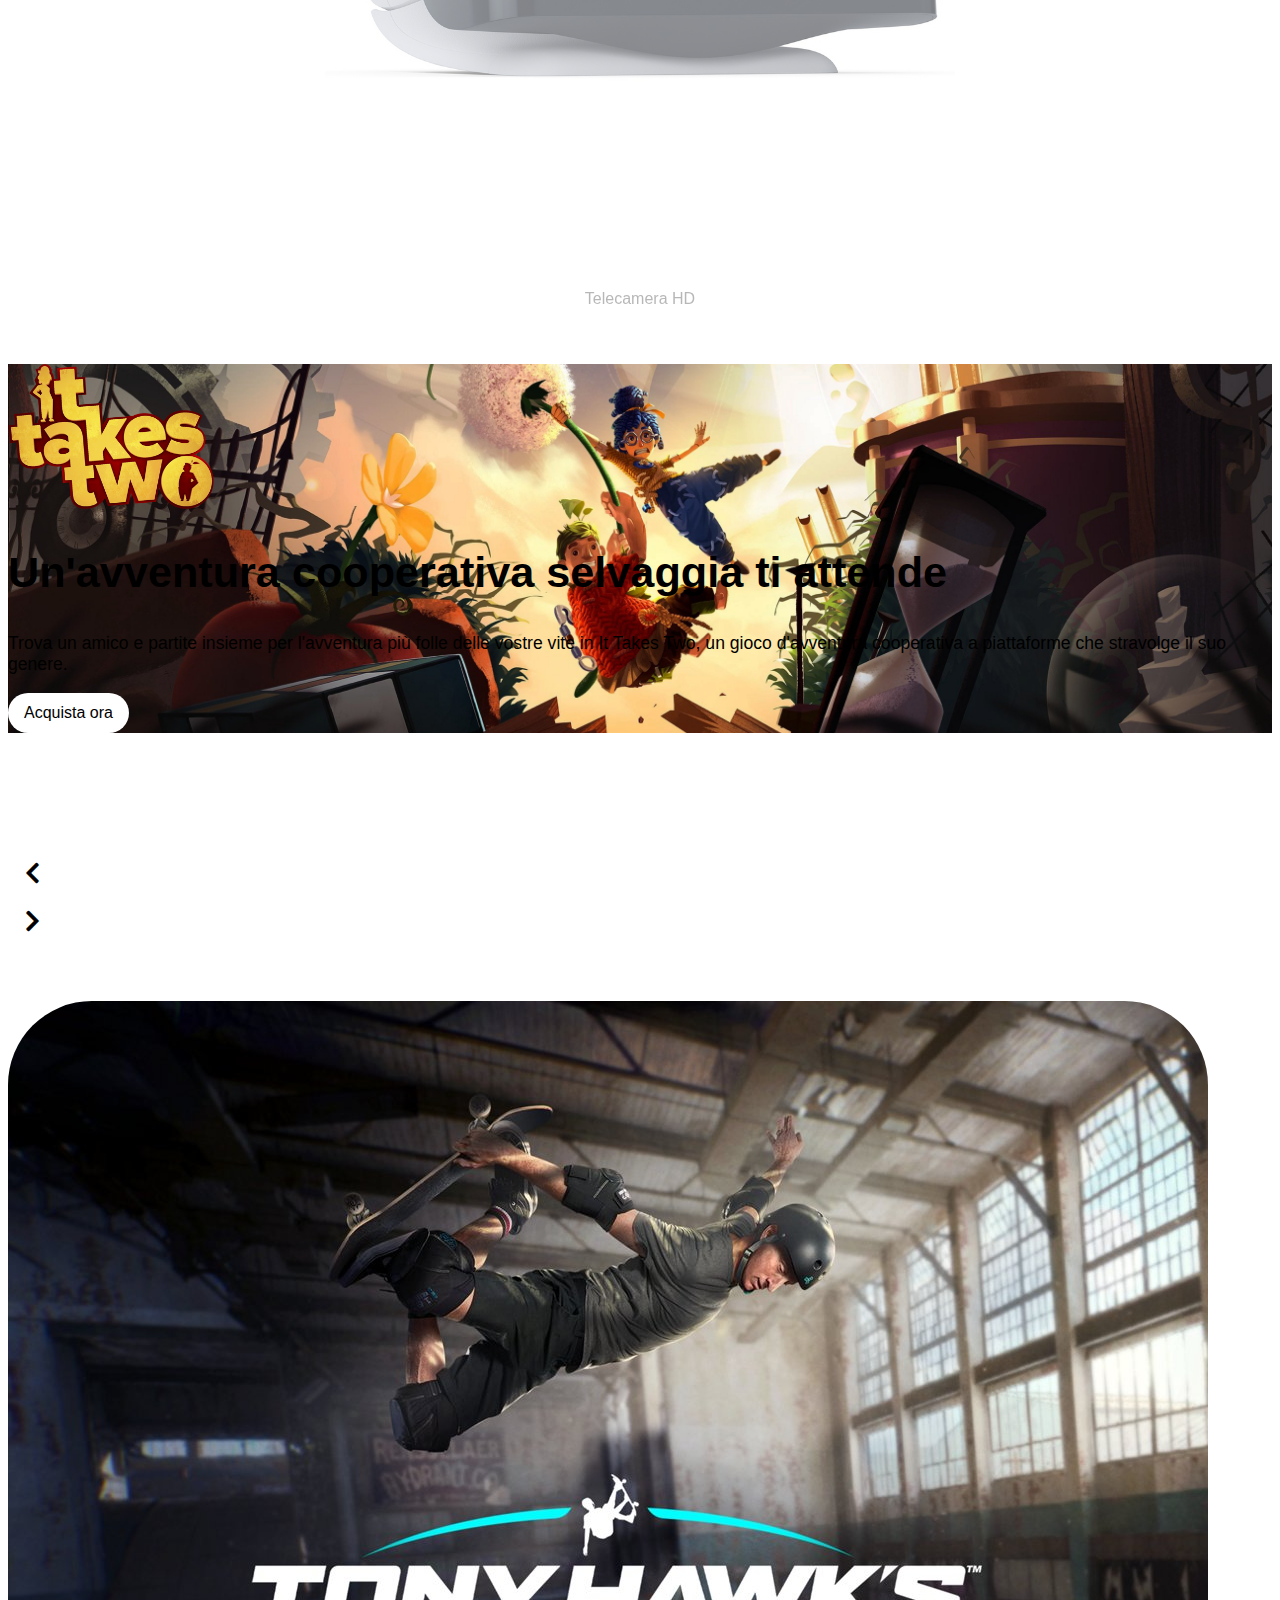
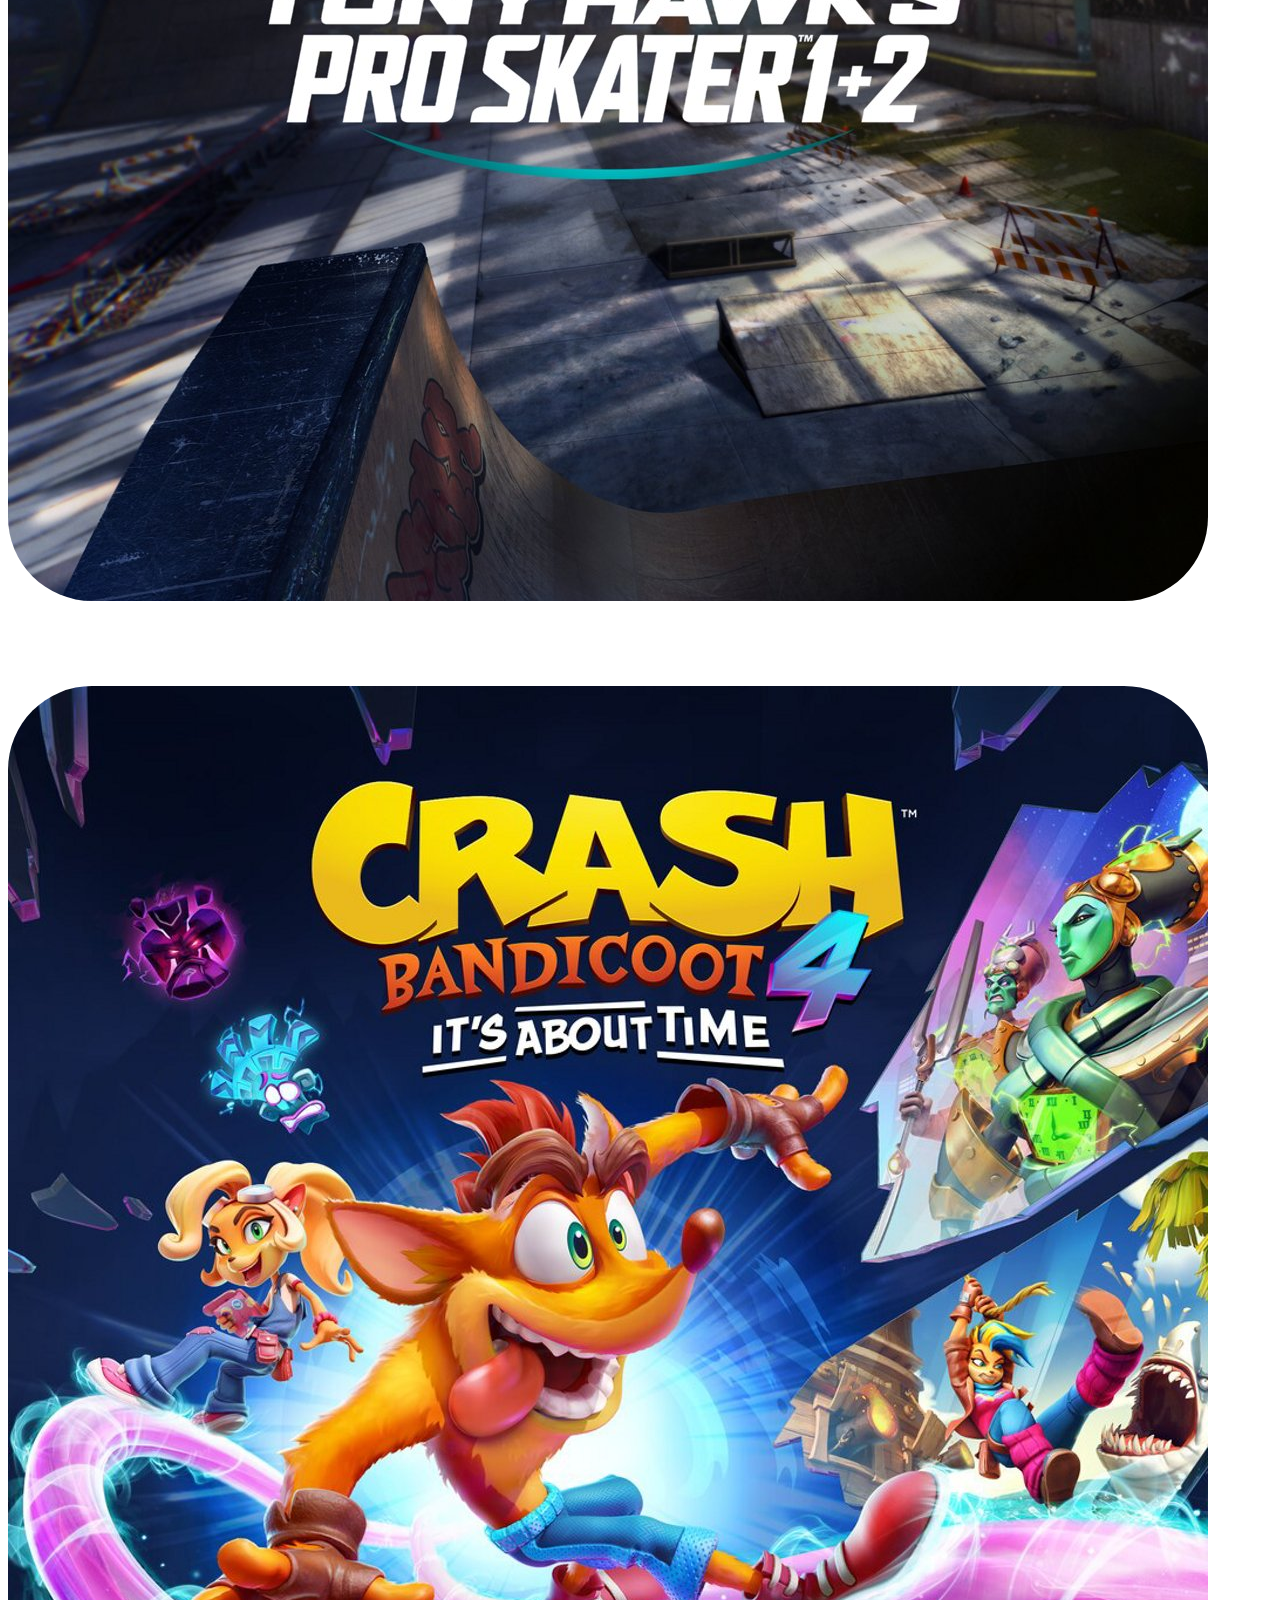
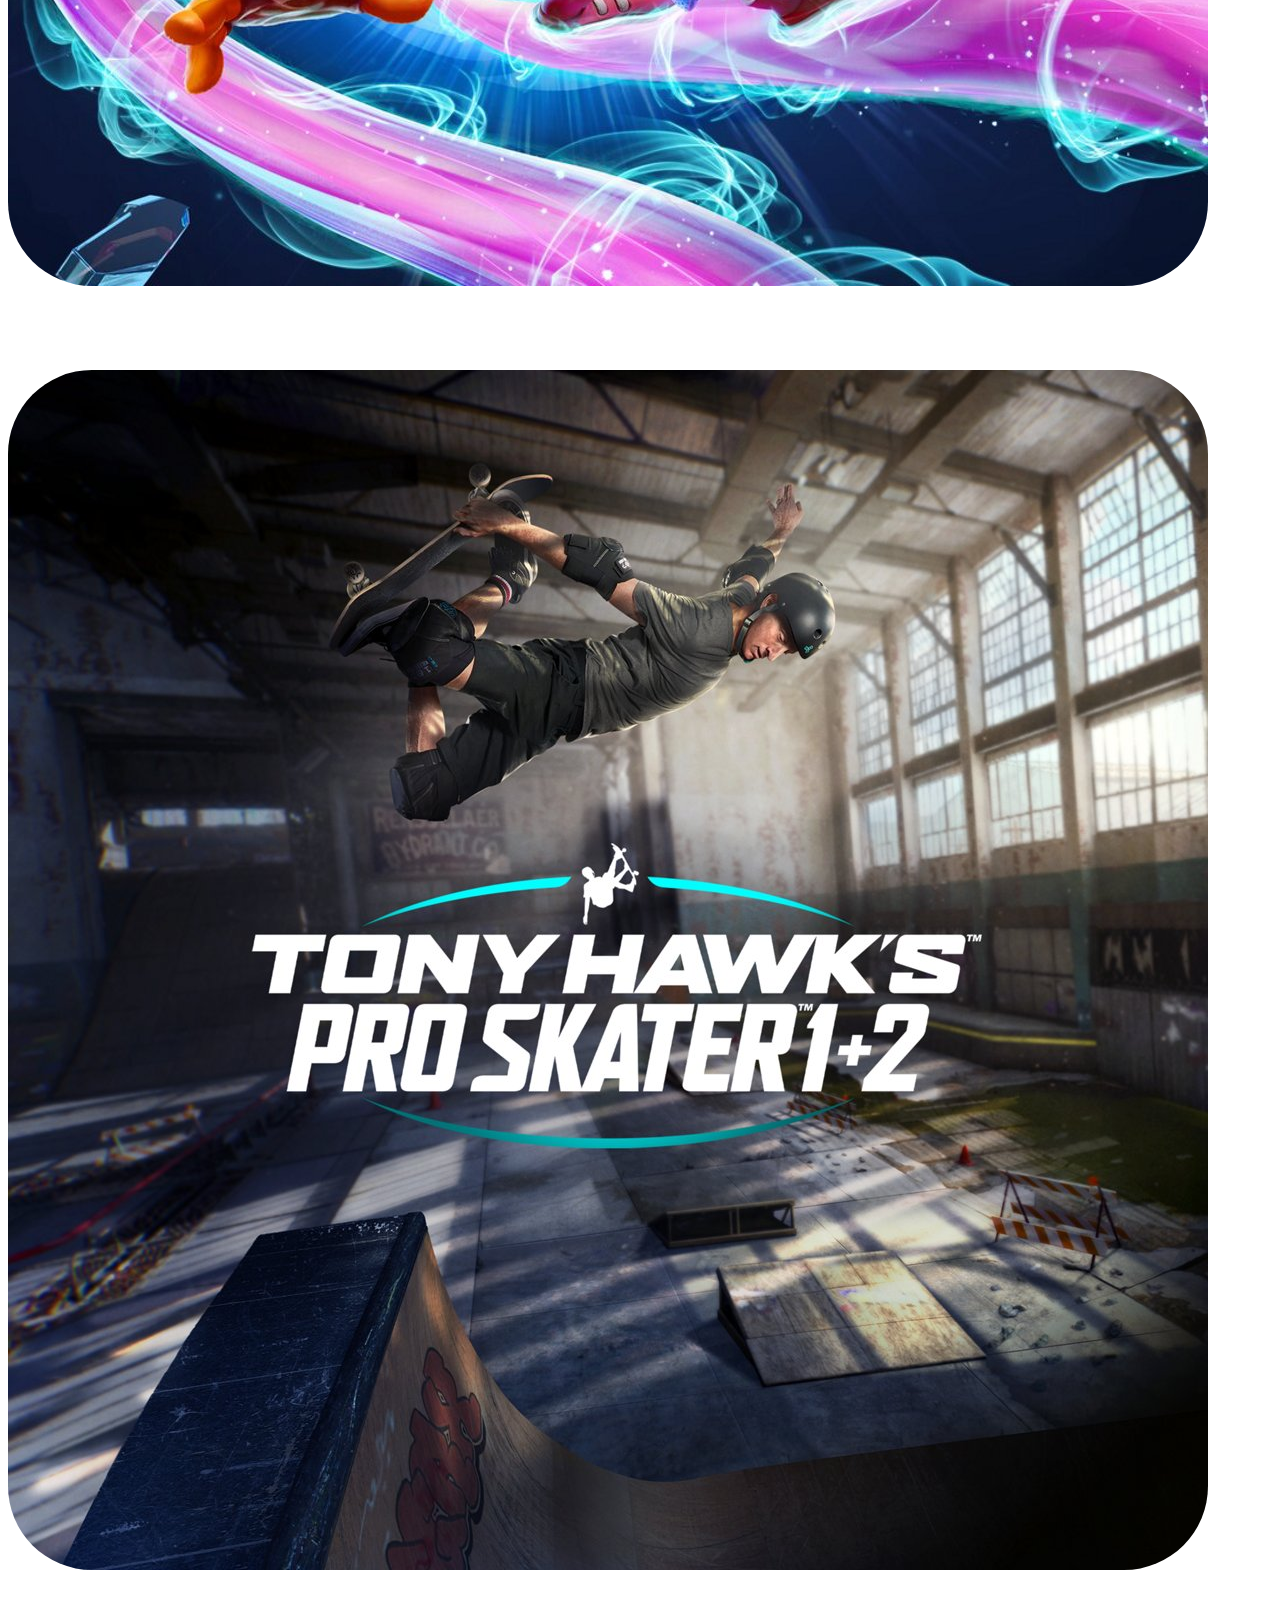
==== commit 2bb9f381: "add: all links in 'a href'" ====
--- a/index.html
+++ b/index.html
@@ -25,7 +25,7 @@
       <div class="nav_bottom">
         <nav class="navbar navbar-expand-lg navbar-light bg-light text-white p-0">
           <div class="container-fluid">
-            <a class="navbar-brand" href="https://www.playstation.com/it-it/">
+            <a class="navbar-brand" href="index.html">
               <svg class="shared-nav-ps-logo" width="50px" height="50px" version="1.1" xmlns="http://www.w3.org/2000/svg" xmlns:xlink="http://www.w3.org/1999/xlink" viewBox="0 0 50 50" data-di-res-id="51237b9e-85bdd8e5" data-di-rand="1620209019838">
                 <g>
                   <g>
@@ -200,9 +200,9 @@
               </div>
             </a>
             <div class="container pb-5">
-              <a href="">
+              <a href="https://www.playstation.com/it-it/games/returnal/">
                 <div class="buy_btn">
-                  Acquista ora
+                  Maggiori informazioni
                 </div>
               </a>
             </div>
@@ -272,7 +272,7 @@
               <div class="col-12 col-md-5">
                 <h2>Console PlayStation 5</h2>
                 <p class="my-4">Sperimenta la nuova generazione di incredibili giochi PlayStation.</p>
-                  <a href="">
+                  <a href="https://www.playstation.com/it-it/ps5/">
                     <div class="buy_btn">
                       Scopri di più
                     </div>
@@ -287,7 +287,7 @@
           <div class="row">
             <div class="container-fluid d-flex flex-wrap">
               <div class="ms_active link_card col-4 col_md_5">
-                <a href="">
+                <a href="https://www.playstation.com/it-it/ps5/">
                   <div class="ms_card ms_active">
                     <img src="img/playstation-5-thumb.png" alt="">
                     <div class="my_card_text">
@@ -297,7 +297,7 @@
                 </a>
               </div>
               <div class="link_card col-4 col_md_5">
-                <a href="">
+                <a href="https://www.playstation.com/it-it/accessories/dualsense-wireless-controller/">
                   <div class="ms_card">
                     <img src="img/joypad-thumb.png" alt="">
                     <div class="my_card_text">
@@ -307,7 +307,7 @@
                 </a>
               </div>
               <div class="link_card col-4 col_md_5">
-                <a href="">
+                <a href="https://www.playstation.com/it-it/accessories/pulse-3d-wireless-headset/">
                   <div class="ms_card">
                     <img src="img/headset-thumb.png" alt="">
                     <div class="my_card_text">
@@ -317,7 +317,7 @@
                 </a>
               </div>
               <div class="link_card col-4 col_md_5">
-                <a href="">
+                <a href="https://www.playstation.com/it-it/accessories/media-remote/">
                   <div class="ms_card">
                     <img src="img/remote-thumb.png" alt="">
                     <div class="my_card_text">
@@ -327,7 +327,7 @@
                 </a>
               </div>
               <div class="link_card col-4 col_md_5">
-                <a href="">
+                <a href="https://www.playstation.com/it-it/accessories/hd-camera/">
                   <div class="ms_card">
                     <img src="img/camera-thumb.jpg" alt="">
                     <div class="ms_card_text">
@@ -361,7 +361,7 @@
             </div>
           </div>
           <div class="container pb-5">
-            <a href="">
+            <a href="https://www.playstation.com/it-it/games/it-takes-two/">
               <div class="buy_btn">
                 Acquista ora
               </div>
@@ -411,7 +411,7 @@
 
             <div class="col-6 col-sm-4 col-lg-2">
               <div class="new_game">
-                <a href="">
+                <a href="https://www.playstation.com/it-it/games/tony-hawks-pro-skater-1-2/">
                   <div class="card bg-dark">
                     <img src="img/tony-hawks-pro-skater-1-2-store-art.jpg" class="card-img-top" alt="...">
                     <div class="card-body">
@@ -424,7 +424,7 @@
 
             <div class="col-6 col-sm-4 col-lg-2">
               <div class="new_game">
-                <a href="">
+                <a href="https://www.playstation.com/it-it/games/crash-bandicoot-4-its-about-time/">
                   <div class="card bg-dark">
                     <img src="img/crash-bandicoot-4-its-about-time-store-art.jpg" class="card-img-top" alt="...">
                     <div class="card-body">
@@ -437,7 +437,7 @@
 
             <div class="col-6 col-sm-4 col-lg-2">
               <div class="new_game">
-                <a href="">
+                <a href="https://www.playstation.com/it-it/games/tony-hawks-pro-skater-1-2/">
                   <div class="card bg-dark">
                     <img src="img/tony-hawks-pro-skater-1-2-store-art.jpg" class="card-img-top" alt="...">
                     <div class="card-body">
@@ -450,7 +450,7 @@
 
             <div class="col-6 col-sm-4 col-lg-2">
               <div class="new_game">
-                <a href="">
+                <a href="https://www.playstation.com/it-it/games/crash-bandicoot-4-its-about-time/">
                   <div class="card bg-dark">
                     <img src="img/crash-bandicoot-4-its-about-time-store-art.jpg" class="card-img-top" alt="...">
                     <div class="card-body">
@@ -463,7 +463,7 @@
 
             <div class="col-6 col-sm-4 col-lg-2">
               <div class="new_game">
-                <a href="">
+                <a href="https://www.playstation.com/it-it/games/tony-hawks-pro-skater-1-2/">
                   <div class="card bg-dark">
                     <img src="img/tony-hawks-pro-skater-1-2-store-art.jpg" class="card-img-top" alt="...">
                     <div class="card-body">
@@ -476,7 +476,7 @@
 
             <div class="col-6 col-sm-4 col-lg-2">
               <div class="new_game">
-                <a href="">
+                <a href="https://www.playstation.com/it-it/games/crash-bandicoot-4-its-about-time/">
                   <div class="card bg-dark">
                     <img src="img/crash-bandicoot-4-its-about-time-store-art.jpg" class="card-img-top" alt="...">
                     <div class="card-body">
@@ -489,7 +489,7 @@
 
             <div class="col-6 col-sm-4 col-lg-2">
               <div class="new_game">
-                <a href="">
+                <a href="https://www.playstation.com/it-it/games/tony-hawks-pro-skater-1-2/">
                   <div class="card bg-dark">
                     <img src="img/tony-hawks-pro-skater-1-2-store-art.jpg" class="card-img-top" alt="...">
                     <div class="card-body">
@@ -502,7 +502,7 @@
 
             <div class="col-6 col-sm-4 col-lg-2">
               <div class="new_game">
-                <a href="">
+                <a href="https://www.playstation.com/it-it/games/crash-bandicoot-4-its-about-time/">
                   <div class="card bg-dark">
                     <img src="img/crash-bandicoot-4-its-about-time-store-art.jpg" class="card-img-top" alt="...">
                     <div class="card-body">
@@ -515,7 +515,7 @@
 
             <div class="col-6 col-sm-4 col-lg-2">
               <div class="new_game">
-                <a href="">
+                <a href="https://www.playstation.com/it-it/games/tony-hawks-pro-skater-1-2/">
                   <div class="card bg-dark">
                     <img src="img/tony-hawks-pro-skater-1-2-store-art.jpg" class="card-img-top" alt="...">
                     <div class="card-body">
@@ -528,7 +528,7 @@
 
             <div class="col-6 col-sm-4 col-lg-2">
               <div class="new_game">
-                <a href="">
+                <a href="https://www.playstation.com/it-it/games/crash-bandicoot-4-its-about-time/">
                   <div class="card bg-dark">
                     <img src="img/crash-bandicoot-4-its-about-time-store-art.jpg" class="card-img-top" alt="...">
                     <div class="card-body">
@@ -541,7 +541,7 @@
 
             <div class="col-6 col-sm-4 col-lg-2">
               <div class="new_game">
-                <a href="">
+                <a href="https://www.playstation.com/it-it/games/tony-hawks-pro-skater-1-2/">
                   <div class="card bg-dark">
                     <img src="img/tony-hawks-pro-skater-1-2-store-art.jpg" class="card-img-top" alt="...">
                     <div class="card-body">
@@ -554,7 +554,7 @@
 
             <div class="col-6 col-sm-4 col-lg-2">
               <div class="new_game">
-                <a href="">
+                <a href="https://www.playstation.com/it-it/games/crash-bandicoot-4-its-about-time/">
                   <div class="card bg-dark">
                     <div class="new_game_img">
                       <img src="img/crash-bandicoot-4-its-about-time-store-art.jpg" class="card-img-top" alt="...">
@@ -588,13 +588,13 @@
         <!-- PS4 Cards -->
         <div class="row gx-2">
           <div class="card col-12 col-md-4">
-            <a href="">
+            <a href="https://www.playstation.com/it-it/ps4/">
               <img src="img/ps4-slim-homepage-image-block.jpg" class="card-img-top" alt="...">
             </a>
             <div class="card-body pb-5">
               <h3 class="card-title">PlayStation 4</h3>
               <p class="card-text">Giochi incredibili live su PS4, con 1TB di spazio di archiviazione.</p>
-              <a href="">
+              <a href="https://www.playstation.com/it-it/ps4/">
                 <div class="buy_btn">
                   Scopri di più
                 </div>
@@ -603,13 +603,13 @@
           </div>
 
           <div class="card col-12 col-md-4 gy-5 gy-md-0">
-            <a href="">
+            <a href="https://www.playstation.com/it-it/ps-vr/https://www.playstation.com/it-it/ps-vr/">
               <img src="img/double11-202010-tw-psvr.jpg" class="card-img-top" alt="...">
             </a>
             <div class="card-body pb-5">
               <h3 class="card-title">PlayStation VR</h3>
               <p class="card-text">Oltre 500 titoli ed esperienze di gioco. Scoprili tutti.</p>
-              <a href="">
+              <a href="https://www.playstation.com/it-it/ps-vr/https://www.playstation.com/it-it/ps-vr/">
                 <div class="buy_btn">
                   Scopri di più
                 </div>
@@ -618,13 +618,13 @@
           </div>
 
           <div class="card col-12 col-md-4">
-            <a href="">
+            <a href="https://www.playstation.com/it-it/ps4/ps4-accessories/">
               <img src="img/dualshock-4-listing-thumb.jpg" class="card-img-top" alt="...">
             </a>
             <div class="card-body pb-5">
               <h3 class="card-title">Accessori</h3>
               <p class="card-text">Migliora la tua esperienza PS4 con una gamma di accessori ufficiali.</p>
-              <a href="">
+              <a href="https://www.playstation.com/it-it/ps4/ps4-accessories/">
                 <div class="buy_btn">
                   Scopri di più
                 </div>
@@ -645,9 +645,9 @@
               <p class="py-4">
                 Migliora la tua esperienza PlayStation con l'accesso a multigiocatore online, giochi mensili, sconti esclusivi e altro ancora.
               </p>
-              <a href="">
+              <a href="https://www.playstation.com/it-it/ps-plus/">
                 <div class="buy_btn mb-lg-5">
-                  Esplora PlayStation
+                  Esplora PlayStation Plus
                 </div>
               </a>
             </div>
@@ -667,19 +667,19 @@
           </p>
           <div class="row pt-5 gy-5">
             <div class="col-12 col-md-4">
-              <a href="">
+              <a href="https://store.playstation.com/it-it/pages/browse">
                 <img src="img/playstation-store-games-under-20-spotlight.jpg" alt="">
               </a>
             </div>
 
             <div class="col-12 col-md-4">
-              <a href="">
+              <a href="https://store.playstation.com/it-it/pages/deals">
                 <img src="img/playstation-store-golden-week-sale-spotlight.jpg" alt="">
               </a>
             </div>
 
             <div class="col-12 col-md-4">
-              <a href="">
+              <a href="https://store.playstation.com/it-it/category/5c30b111-b867-4037-8f42-5b3db18d8e20/1">
                 <img src="img/playstation-store-free-to-play-spotlight.png" alt="">
               </a>
             </div>
@@ -697,7 +697,7 @@
               <p class="py-4">
                 Ottieni l'accesso immediato a una vastissima raccolta di oltre 800 giochi per PS5, PS4 e PS3 su PS5 o PC Windows, con i nuovi titoli aggiunti ogni mese.
               </p>
-              <a href="">
+              <a href="https://www.playstation.com/it-it/ps-now/">
                 <div class="buy_btn mb-lg-5">
                   Esplora PlayStation Now
                 </div>
@@ -723,25 +723,25 @@
                   </div>
                   <div class="row d-flex flex-wrap gy-4 mb-5">
                     <div class="col-6 col-sm-3">
-                      <a href="">
+                      <a href="https://twitter.com/PlayStationIT">
                         <img src="img/twitter.jpg" alt="">
                       </a>
                     </div>
 
                     <div class="col-6 col-sm-3">
-                      <a href="">
+                      <a href="https://www.facebook.com/sonyplaystationitalia">
                         <img src="img/facebook.jpg" alt="">
                       </a>
                     </div>
 
                     <div class="col-6 col-sm-3">
-                      <a href="">
+                      <a href="https://www.instagram.com/playstationit/">
                         <img src="img/instagram.jpg" alt="">
                       </a>
                     </div>
 
                     <div class="col-6 col-sm-3">
-                      <a href="">
+                      <a href="https://www.youtube.com/user/playstationplanet">
                         <img src="img/youtube.png" alt="">
                       </a>
                     </div>
@@ -763,7 +763,7 @@
             <div class="footer_top">
               <img class="py-5" src="img/ps-footer.svg" alt="">
               <p>
-                <a href="">
+                <a href="https://www.playstation.com/country-selector/">
                   <i class="fas fa-globe"></i> Country/Region: Italy
                 </a>
               </p>
@@ -777,37 +777,37 @@
                     <div class="footer-list">
                       <ul>
                         <li>
-                          <a href="">
+                          <a href="https://www.playstation.com/it-it/support/">
                             Supporto
                           </a>
                         </li>
                         <li>
-                          <a href="">
+                          <a href="https://www.playstation.com/it-it/legal/privacy-policy/">
                             Informativa sulla privacy e sui cookie
                           </a>
                         </li>
                         <li>
-                          <a href="">
+                          <a href="https://www.playstation.com/it-it/legal/website-terms-of-use/">
                             Termini di utilizzo del sito Web
                           </a>
                         </li>
                         <li>
-                          <a href="">
+                          <a href="https://www.playstation.com/it-it/corporate/playstation-studios/">
                             PlayStation Studios
                           </a>
                         </li>
                         <li>
-                          <a href="">
+                          <a href="https://www.playstation.com/it-it/legal/">
                             Termini legali
                           </a>
                         </li>
                         <li>
-                          <a href="">
+                          <a href="https://www.playstation.com/it-it/corporate/about-us/">
                             Chi siamo
                           </a>
                         </li>
                         <li>
-                          <a href="">
+                          <a href="https://www.playstation.com/it-it/corporate/playstation-and-the-environment/">
                             PlayStation e l'ambiente
                           </a>
                         </li>
@@ -819,37 +819,37 @@
                     <div class="footer_list">
                       <ul>
                         <li>
-                          <a href="">
+                          <a href="https://www.playstation.com/it-it/legal/psn-terms-of-service/">
                             Termini di servizio di PSN
                           </a>
                         </li>
                         <li>
-                          <a href="">
+                          <a href="https://www.playstation.com/it-it/legal/playstation-store-cancellation-policy/">
                             Termini di annullamento del PS Store
                           </a>
                         </li>
                         <li>
-                          <a href="">
+                          <a href="https://www.playstation.com/it-it/legal/health-warning/">
                             Avvertenze per la salute
                           </a>
                         </li>
                         <li>
-                          <a href="">
+                          <a href="https://www.playstation.com/it-it/support/safety/">
                             Classificazioni per età
                           </a>
                         </li>
                         <li>
-                          <a href="">
+                          <a href="https://www.playstation.com/it-it/legal/software-usage-terms/">
                             Termini d'uso del Software
                           </a>
                         </li>
                         <li>
-                          <a href="">
+                          <a href="https://www.playstation.com/it-it/corporate/playstation-careers/">
                             Lavora con PlayStation
                           </a>
                         </li>
                         <li>
-                          <a href="">
+                          <a href="https://www.playstation.com/it-it/site-map/">
                             Mappa del sito
                           </a>
                         </li>
@@ -861,22 +861,22 @@
                     <div class="footer_list">
                       <ul>
                         <li>
-                          <a href="">
+                          <a href="https://www.facebook.com/sonyplaystationitalia">
                             Facebook
                           </a>
                         </li>
                         <li>
-                          <a href="">
+                          <a href="https://twitter.com/PlayStationIT">
                             Twitter
                           </a>
                         </li>
                         <li>
-                          <a href="">
+                          <a href="https://www.youtube.com/user/playstationplanet">
                             Youtube
                           </a>
                         </li>
                         <li>
-                          <a href="">
+                          <a href="https://www.instagram.com/playstationit/">
                             Instagram
                           </a>
                         </li>
@@ -893,7 +893,11 @@
             <div class="footer_bottom">
               <img class="mb-3" src="img/sie-logo.svg" alt="">
               <p>
-                Website&copy;2022 Sony Interactive Enterainment Europe Limited. Tutti i contenuti, nomi dei giochi, nomi commerciali e/o di abbigliamento, marchi registrati, grafica e immagini associati sono marchi registrati e/o materiale protetto da copyright dei rispettivi proprietari. Tutti i diritti riservati. <a href="">Maggiori info</a>
+                Website&copy;2022 Sony Interactive Enterainment Europe Limited. Tutti i contenuti, nomi dei giochi, nomi commerciali e/o di abbigliamento, marchi registrati, grafica e immagini associati sono marchi registrati e/o materiale protetto da copyright dei rispettivi proprietari. Tutti i diritti riservati.
+                <br>
+                <a href="https://www.playstation.com/it-it/legal/copyright-and-trademark-notice/">
+                  Maggiori info
+                </a>
               </p>
             </div>
           </div>
@@ -901,7 +905,6 @@
       </div>
     </footer>
     <!-- /FOOTER -->
-
 
     <!-- Scripts -->
     <script src="https://cdn.jsdelivr.net/npm/bootstrap@5.1.3/dist/js/bootstrap.bundle.min.js" integrity="sha384-ka7Sk0Gln4gmtz2MlQnikT1wXgYsOg+OMhuP+IlRH9sENBO0LRn5q+8nbTov4+1p" crossorigin="anonymous"></script>
--- a/css/style.css
+++ b/css/style.css
@@ -451,6 +451,12 @@
 
 .sales img {
     width: 100%;
+    border-radius: 4%;
+}
+
+.sales img:hover {
+    transform: scale(1.03);
+    transition: .7s;
 }
 
 /* PlayStation Now */
